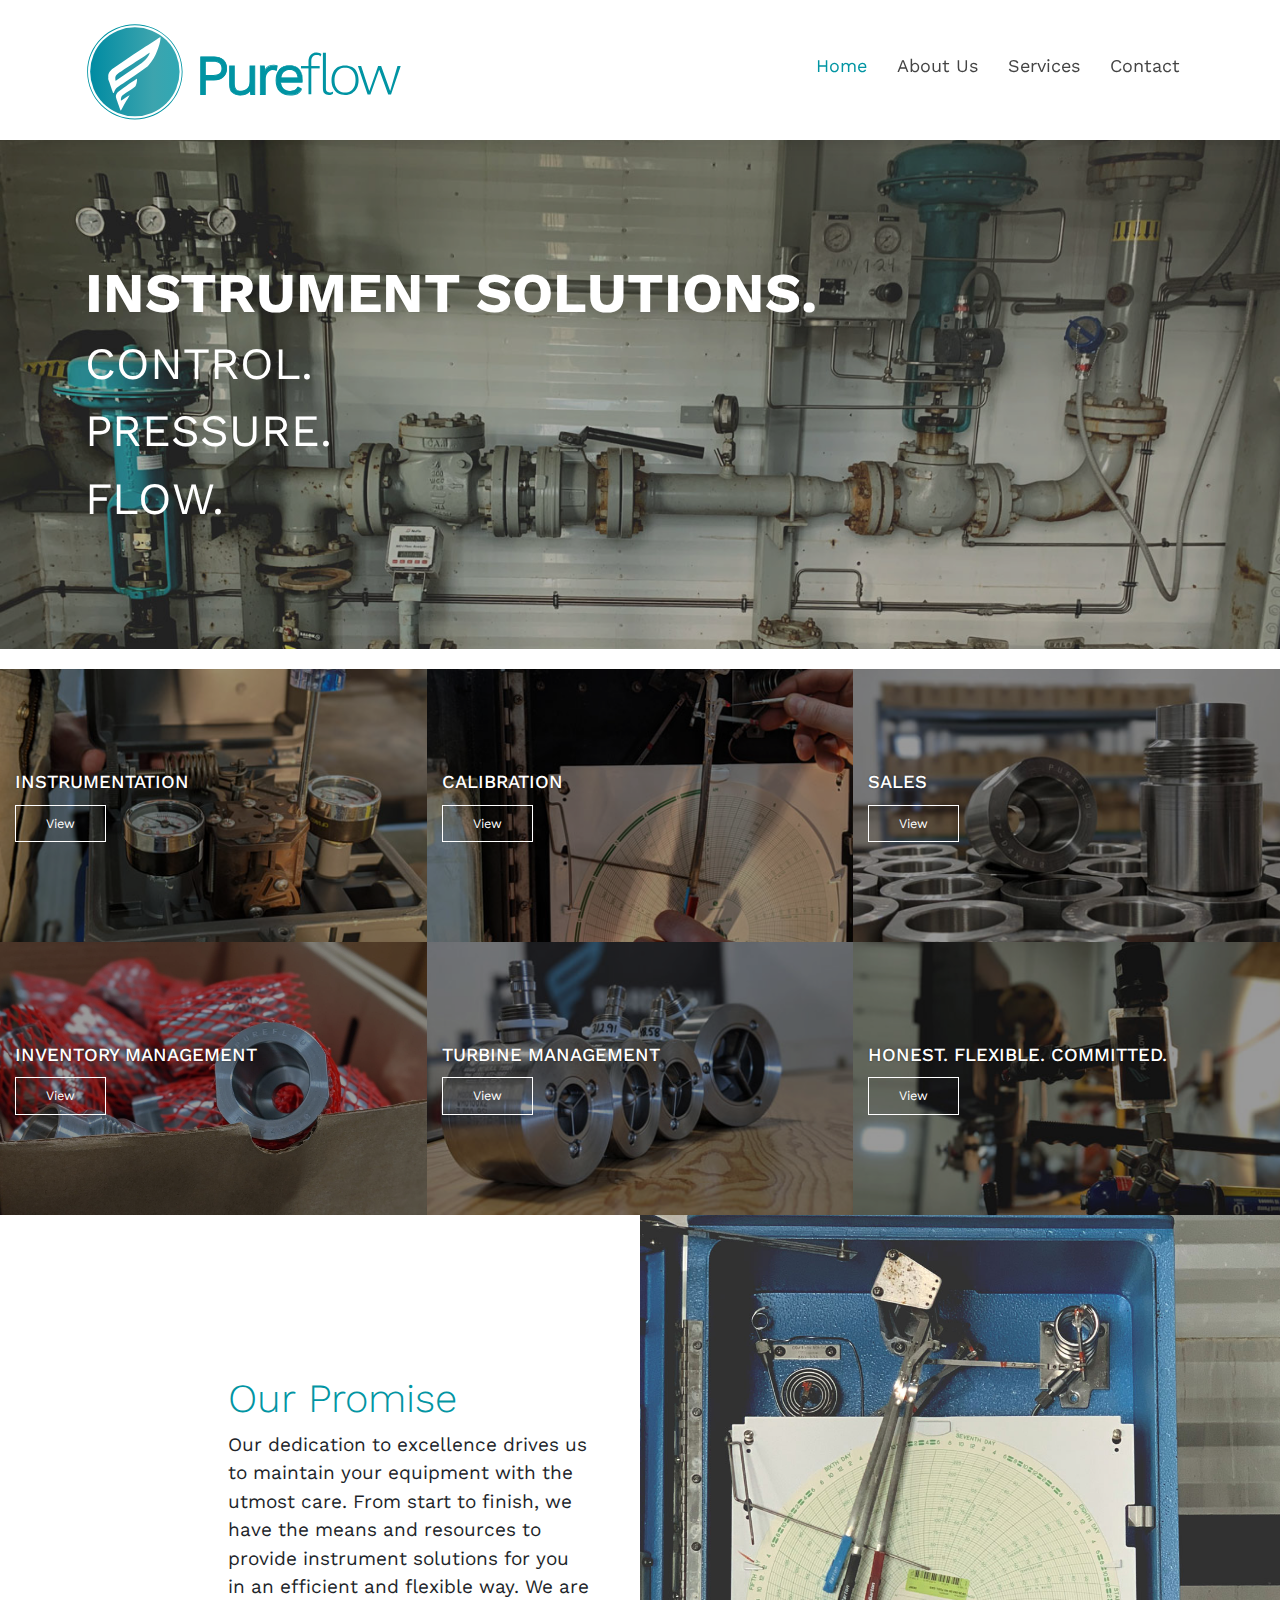
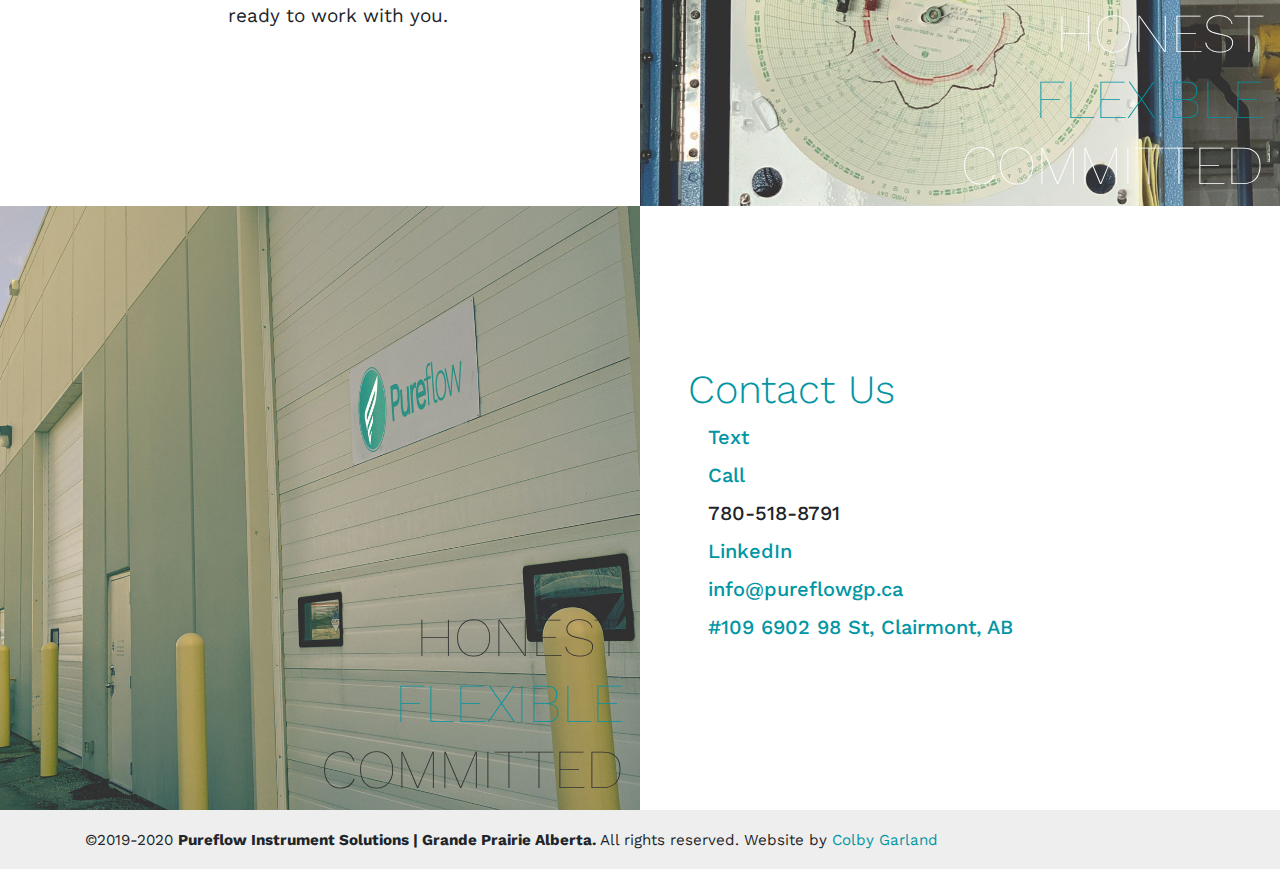
==== index.html @ 4065a21a "Added new keywords" ====
<!doctype html>
<html lang="en">
<head>

    <meta charset="utf-8">
    <meta http-equiv="X-UA-Compatible" content="IE=edge">
    <meta name="viewport" content="width=device-width, initial-scale=1">
    <title>Pureflow - Instrument Solutions | Grande Prairie, AB</title>

    <meta name="keywords" content="Calibration,Instrumentation,Flowmeter,Turbine,Proving,Coriolis,Magmeter,Deadweight,IS33,Gauge,Crystal Engineering,Falcon,Fluke,Tong Gauge,Load Cell,Digital Gauge,Tong Computer,Weigh Scale,Actuator,D4,L2,D2,4150,C1,ET,HPT,Instrument Supply,Instrument Repair,Siteglass,Baker Pump,Texsteam Pump,Chemical Pump,CVS Controls,Fisher,Turbines Inc,Nuflo,Roots Meter,Gas Meter">
    <meta property="og:title" content="Pureflow - Instrument Solutions | Grande Prairie, AB">
    <meta property="og:description" content="Pureflow Instrument Solutions is an instrumentation supply and calibration house in Grande Prairie, Alberta. Our calibration in Grande Prairie is second to none.">
    <meta property="description" content="Pureflow Instrument Solutions is an instrumentation supply and calibration house in Grande Prairie, Alberta. Our calibration in Grande Prairie is second to none.">
    <meta property="og:image" content="https://pureflowgp.ca/img/social-share.png">
    <meta property="og:url" content="https://pureflowgp.ca">
    <meta name="twitter:card" content="summary_large_image">

    <link href="css/main.min.css" rel="stylesheet">
    <link href="https://fonts.googleapis.com/css?family=Work+Sans:300,400,600&display=swap" rel="stylesheet">
    <link rel="stylesheet" href="https://maxcdn.icons8.com/fonts/line-awesome/1.1/css/line-awesome-font-awesome.min.css">

    <link rel="apple-touch-icon" sizes="180x180" href="img/favicon/apple-touch-icon.png">
    <link rel="icon" type="image/png" sizes="32x32" href="img/favicon/favicon-32x32.png">
    <link rel="icon" type="image/png" sizes="16x16" href="img/favicon/favicon-16x16.png">
    <link rel="manifest" href="img/favicon/site.webmanifest">
    <link rel="mask-icon" href="img/favicon/safari-pinned-tab.svg" color="#0295a3">
    <meta name="msapplication-TileColor" content="#0295a3">
    <meta name="theme-color" content="#0295a3">

    <!-- Global site tag (gtag.js) - Google Analytics -->
    <script async src="https://www.googletagmanager.com/gtag/js?id=UA-126505479-1"></script>
    <script>
        window.dataLayer = window.dataLayer || [];
        function gtag(){dataLayer.push(arguments);}
        gtag('js', new Date());

        gtag('config', 'UA-126505479-1');
    </script>

</head>

<body class="home">

<header id="header">
    <div class="container">
        <a href="/" class="nav-img">
            <img src="img/pureflow-logo.svg" alt="Pureflow Instrument Solutions" />
        </a>
        <div id="menuToggle">
            <input type="checkbox" id="MenuToggleCheckbox" />
            <span></span>
            <span></span>
            <span></span>
            <ul id="menu">
                <li><a href="/" class="active">Home</a></li>
                <li><a href="about">About Us</a></li>
                <li><a href="services">Services</a></li>
                <li><a href="contact">Contact</a></li>
            </ul>
        </div>
    </div>
</header>

<main>

    <div>
        <section class="photo-slider">
            <div class="photo-slider__slide dark lighter-opacity" style="background-image:url(img/Pureflow-pumps-1.jpg)">
                <div class="container">
                    <div class="slide__textbox">
                        <h2 class="textbox__title">
                            Instrument Solutions.
                            <br>
                            <small>Control.</small>
                            <br class="d-none d-md-block">
                            <small>Pressure.</small>
                            <br class="d-none d-md-block">
                            <small>Flow.</small>
                        </h2>
                    </div>
                </div>
            </div>

            <div class="photo-slider__slide dark" style="background-image:url(img/Pureflow-trees.jpg)">
                <div class="container">
                    <div class="slide__textbox">
                        <h2 class="textbox__title">
                            Instrument Solutions.
                            <br>
                            <small>Honest.</small>
                            <br class="d-none d-md-block">
                            <small>Flexible.</small>
                            <br class="d-none d-md-block">
                            <small>Committed.</small>
                        </h2>
                    </div>
                </div>
            </div>

        </section>
    </div>

    <section class="services__home row">
        <div class="services__col col-sm-12 col-md-6 col-lg-4">
            <div class="service" style="background-image:url(img/services/instrumentation.jpg)">
                <h3>Instrumentation</h3>
                <button data-toggle="modal" data-target="#instrumentation" class="btn btn-lg btn-ghost-white">View</button>
            </div>
        </div>
        <div class="services__col col-sm-12 col-md-6 col-lg-4">
            <div class="service" style="background-image:url(img/services/calibration.jpg)">
                <h3>Calibration</h3>
                <button data-toggle="modal" data-target="#calibration" class="btn btn-lg btn-ghost-white" >View</button>
            </div>
        </div>
        <div class="services__col col-sm-12 col-md-6 col-lg-4">
            <div class="service" style="background-image:url(img/services/sales.jpg)">
                <h3>Sales</h3>
                <button class="btn btn-lg btn-ghost-white" data-toggle="modal" data-target="#sales">View</button>
            </div>
        </div>
        <div class="services__col col-sm-12 col-md-6 col-lg-4">
            <div class="service" style="background-image:url(img/inventory-management.jpg)">
                <h3>Inventory Management</h3>
                <button class="btn btn-lg btn-ghost-white" data-toggle="modal" data-target="#inventory">View</button>
            </div>
        </div>
        <div class="services__col col-sm-12 col-md-6 col-lg-4">
            <div class="service" style="background-image:url(img/services/turbine-management.jpg)">
                <h3>Turbine Management</h3>
                <button class="btn btn-lg btn-ghost-white" data-toggle="modal" data-target="#turbine">View</button>
            </div>
        </div>
        <div class="services__col col-sm-12 col-md-6 col-lg-4">
            <div class="service" style="background-image:url(img/7970.jpg)">
                <h3>Honest. Flexible. Committed.</h3>
                <button class="btn btn-lg btn-ghost-white" data-toggle="modal" data-target="#committed">View</button>
            </div>
        </div>
    </section>

    <!-- About -->
    <div class="container-fluid">
        <div class="row">
            <div class="col-lg-2"></div>
            <div class="col-sm-12 col-lg-4 content xl pr-lg-5 font-size-sm text-center text-lg-left">
                <h1 class="primary-color font-weight-light">Our Promise</h1>
                <p>Our dedication to excellence drives us to maintain your equipment with the utmost care. From start to finish, we have the means and resources to provide instrument solutions for you in an efficient and flexible way. We are ready to work with you.</p>
            </div>
            <div class="col-sm-12 col-lg-6">
                <div class="d-none d-lg-flex photo-bg align-items-end justify-content-end pr-3 text-right" style="background-image:url(img/04-Edited.jpg)">
                    <h2 class="d-none d-lg-block text-white">
                        Honest
                        <br>
                        <span class="primary-color">Flexible</span>
                        <br>
                        Committed
                    </h2>
                </div>
                <div class="d-lg-none photo-bg d-flex align-items-end justify-content-end pr-3 text-right mt-0 mb-0" style="background-image:url(img/baker-pumps.jpg)">
                </div>
                <div class="d-lg-none content xl col-sm-12 col-lg-4 pl-lg-5 font-size-sm text-center text-lg-left">
                    <h1 class="primary-color font-weight-light">Contact Us</h1>
                    <ul class="no-list-style">
                        <li><a href="sms:780-518-8791"><i class="fa fa-mobile"></i> Text</a></li>
                        <li><a href="tel:780-518-8791"><i class="fa fa-phone"></i> Call</a></li>
                        <li><i class="fa fa-mobile"></i> 780-518-8791</li>
                        <li><i class="fa fa-linkedin"></i> <a href="https://www.linkedin.com/company/pureflow-calibration" target="_blank" rel="noreferrer" >LinkedIn</a></li>
                        <li><i class="fa fa-envelope"></i><a href="mailto:info@pureflowgp.ca"> info@pureflowgp.ca</a></li>
                        <li><i class="fa fa-map-o"></i> <a href="https://goo.gl/maps/73QsgEf8E8S2" target="_blank" rel="noreferrer">#109 6902 98 St, Clairmont, AB</a></li>
                    </ul>
                </div>
            </div>
        </div>
    </div>

    <!-- Contact -->
    <div class="container-fluid">
        <div class="row">
            <div class="col-lg-6">
                <div class="photo-bg d-flex align-items-end justify-content-end pr-3 text-right mb-0 mt-0" style="background-image:url(img/Shop.jpg)">
                    <h2 class="d-none d-lg-block">
                        Honest
                        <br>
                        <span class="primary-color">Flexible</span>
                        <br>
                        Committed
                    </h2>
                </div>
            </div>
            <div class="d-none d-lg-block content xl col-sm-12 col-lg-4 pl-lg-5 font-size-sm">
                <h1 class="primary-color font-weight-light">Contact Us</h1>
                <ul class="no-list-style">
                    <li><a href="sms:780-518-8791"><i class="fa fa-mobile"></i> Text</a></li>
                    <li><a href="tel:780-518-8791"><i class="fa fa-phone"></i> Call</a></li>
                    <li><i class="fa fa-mobile"></i> 780-518-8791</li>
                    <li><i class="fa fa-linkedin"></i> <a href="https://www.linkedin.com/company/pureflow-calibration" target="_blank" rel="noreferrer">LinkedIn</a></li>
                    <li><i class="fa fa-envelope"></i><a href="mailto:info@pureflowgp.ca"> info@pureflowgp.ca</a></li>
                    <li><i class="fa fa-map-o"></i> <a href="https://goo.gl/maps/73QsgEf8E8S2" target="_blank" rel="noreferrer">#109 6902 98 St, Clairmont, AB</a></li>
                </ul>
            </div>
            <div class="col-lg-2"></div>
        </div>
    </div>

    <div class="container d-lg-none content">
        <h2 class="text-uppercase text-right font-weight-light font-size-lg mb-0">
            Honest
            <br>
            <span class="primary-color">Flexible</span>
            <br>
            Committed
        </h2>
    </div>

</main>

<footer>
    <div class="container text-center text-lg-left">
        <p><small>&copy;2019-2020 <strong>Pureflow Instrument Solutions | Grande Prairie Alberta.</strong> All rights reserved. <br class="d-md-none" />Website by <a href="https://colbygarland.ca" target="_blank" rel="noreferrer">Colby Garland</a></small></p>
    </div>
</footer>

<div class="modal fade" id="calibration" tabindex="-1" role="dialog" aria-hidden="true">
    <div class="modal-dialog" role="document">
        <div class="modal-content">
            <div class="modal-header">
                <h5 class="modal-title" id="exampleModalLabel">Calibration</h5>
                <button type="button" class="close" data-dismiss="modal" aria-label="Close">
                    <span aria-hidden="true">&times;</span>
                </button>
            </div>
            <div class="modal-body">
                <div class="modal-photo-bg" style="background-image:url(img/services/calibration.jpg)">
                    <h3>Our calibration methods are <span class="text-primary">perfect</span> for a company looking for accuracy and efficiency.</h3>
                </div>
                <p>Our systematic procedure to proving turbines guarantees accuracy while our process for pressure calibrations leaves no room for human error. We are always striving for excellence.</p>
            </div>
            <div class="modal-footer">
                <button type="button" class="btn btn-link" data-dismiss="modal">Close</button>
            </div>
        </div>
    </div>
</div>
<div class="modal fade" id="instrumentation" tabindex="-1" role="dialog" aria-hidden="true">
    <div class="modal-dialog" role="document">
        <div class="modal-content">
            <div class="modal-header">
                <h5 class="modal-title">Instrumentation</h5>
                <button type="button" class="close" data-dismiss="modal" aria-label="Close">
                    <span aria-hidden="true">&times;</span>
                </button>
            </div>
            <div class="modal-body">
                <div class="modal-photo-bg" style="background-image:url(img/services/instrumentation.jpg)">
                    <h3>Our dedication to <span class="primary-color">excellence</span> drives us to maintain your equipment with the utmost care.</h3>
                </div>
                <p>From start to finish, we have the means and resources to provide instrument solutions for you in an efficient and flexible way. From ensuring that every D4 Packing Ring is greased according to manufacturer specification to verifying that the maintenance tag on your Pressure Pilot has the proper location marked on it, we are ready to work with you.</p>
            </div>
            <div class="modal-footer">
                <button type="button" class="btn btn-link" data-dismiss="modal">Close</button>
            </div>
        </div>
    </div>
</div>
<div class="modal fade" id="inventory" tabindex="-1" role="dialog" aria-hidden="true">
    <div class="modal-dialog" role="document">
        <div class="modal-content">
            <div class="modal-header">
                <h5 class="modal-title">Inventory Management</h5>
                <button type="button" class="close" data-dismiss="modal" aria-label="Close">
                    <span aria-hidden="true">&times;</span>
                </button>
            </div>
            <div class="modal-body">
                <div class="modal-photo-bg" style="background-image:url(img/inventory-management.jpg)">
                    <h3>Pureflow can offer you <span class="primary-color">complete</span> inventory management.</h3>
                </div>
                <p>Let us know what you want to keep at your shop and we will take care of inventory checks and re-stocking for you. Rest easy knowing that your inventory needs are always at hand.</p>
            </div>
            <div class="modal-footer">
                <button type="button" class="btn btn-link" data-dismiss="modal">Close</button>
            </div>
        </div>
    </div>
</div>
<div class="modal fade" id="sales" tabindex="-1" role="dialog" aria-hidden="true">
    <div class="modal-dialog" role="document">
        <div class="modal-content">
            <div class="modal-header">
                <h5 class="modal-title">Sales</h5>
                <button type="button" class="close" data-dismiss="modal" aria-label="Close">
                    <span aria-hidden="true">&times;</span>
                </button>
            </div>
            <div class="modal-body">
                <div class="modal-photo-bg" style="background-image:url(img/services/sales.jpg)">
                    <h3>Pureflow stocks the <span class="primary-color">parts</span> that you need.</h3>
                </div>
                <p>Our inventory list is growing everyday and we have the flexibility to have your product needs on our shelf ready to go. We would love to sit down with you to go over our options. Let us know your needs and let us take care of them</p>
            </div>
            <div class="modal-footer">
                <button type="button" class="btn btn-link" data-dismiss="modal">Close</button>
            </div>
        </div>
    </div>
</div>
<div class="modal fade" id="turbine" tabindex="-1" role="dialog" aria-hidden="true">
    <div class="modal-dialog" role="document">
        <div class="modal-content">
            <div class="modal-header">
                <h5 class="modal-title">Turbine Management</h5>
                <button type="button" class="close" data-dismiss="modal" aria-label="Close">
                    <span aria-hidden="true">&times;</span>
                </button>
            </div>
            <div class="modal-body">
                <div class="modal-photo-bg" style="background-image:url(img/services/turbine-management.jpg)">
                    <h3>Pureflow keeps <span class="primary-color">your</span> schedule at the forefront.</h3>
                </div>
                <p>We offer a large inventory of turbines on the shelf proved and ready to go that we can swap in and out at a moment’s notice. We have the means and resources to handle any order, large or small, and can handle all the scheduling for you. Let us make your life easier.</p>
            </div>
            <div class="modal-footer">
                <button type="button" class="btn btn-link" data-dismiss="modal">Close</button>
            </div>
        </div>
    </div>
</div>
<div class="modal fade" id="committed" tabindex="-1" role="dialog" aria-hidden="true">
    <div class="modal-dialog" role="document">
        <div class="modal-content">
            <div class="modal-header">
                <h5 class="modal-title">We Are Committed To You</h5>
                <button type="button" class="close" data-dismiss="modal" aria-label="Close">
                    <span aria-hidden="true">&times;</span>
                </button>
            </div>
            <div class="modal-body">
                <div class="modal-photo-bg" style="background-image:url(img/7970.jpg)">
                    <h3>We believe the best is yet to come. These have been challenging times for most. We understand. We <span class="primary-color">care.</span></h3>
                </div>
                <p>Our goal is to make your life easier. So you can focus on what's most important to you - Growing your business.</p>
                <p>Your situation is important to us. We promise you flexible, trustworthy solutions specific for your needs. We love solving problems - it's our passion.</p>
                <p>How can we serve you today?</p>
            </div>
            <div class="modal-footer">
                <button type="button" class="btn btn-link" data-dismiss="modal">Close</button>
            </div>
        </div>
    </div>
</div>

<script src="js/vendor.js"></script>
<script src="js/aos.js"></script>
<script src="js/slick.js"></script>
<script src="js/scroll.js"></script>
<script>
    $('.photo-slider').slick({
        fade: true,
        speed: 900,
        cssEase: 'linear',
        infinite:true,
        dots: false,
        autoplay:true,
        pauseOnHover: false,
        adaptiveHeight: true,
        arrows: false
    });
</script>
</body>
</html>
---- css/main.min.css ----
@charset "UTF-8";/*!
 * Bootstrap v4.0.0 (https://getbootstrap.com)
 * Copyright 2011-2018 The Bootstrap Authors
 * Copyright 2011-2018 Twitter, Inc.
 * Licensed under MIT (https://github.com/twbs/bootstrap/blob/master/LICENSE)
 */:root{--blue:#007bff;--indigo:#6610f2;--purple:#6f42c1;--pink:#e83e8c;--red:#dc3545;--orange:#fd7e14;--yellow:#ffc107;--green:#28a745;--teal:#20c997;--cyan:#17a2b8;--white:#fff;--gray:#6c757d;--gray-dark:#343a40;--primary:#007bff;--secondary:#6c757d;--success:#28a745;--info:#17a2b8;--warning:#ffc107;--danger:#dc3545;--light:#f8f9fa;--dark:#343a40;--breakpoint-xs:0;--breakpoint-sm:576px;--breakpoint-md:768px;--breakpoint-lg:992px;--breakpoint-xl:1200px;--font-family-sans-serif:-apple-system,BlinkMacSystemFont,"Segoe UI",Roboto,"Helvetica Neue",Arial,sans-serif,"Apple Color Emoji","Segoe UI Emoji","Segoe UI Symbol";--font-family-monospace:SFMono-Regular,Menlo,Monaco,Consolas,"Liberation Mono","Courier New",monospace}*,*::before,*::after{box-sizing:border-box}html{font-family:sans-serif;line-height:1.15;-webkit-text-size-adjust:100%;-ms-text-size-adjust:100%;-ms-overflow-style:scrollbar;-webkit-tap-highlight-color:rgba(0,0,0,0)}@-ms-viewport{width:device-width}article,aside,dialog,figcaption,figure,footer,header,hgroup,main,nav,section{display:block}body{margin:0;font-family:-apple-system,BlinkMacSystemFont,"Segoe UI",Roboto,"Helvetica Neue",Arial,sans-serif,"Apple Color Emoji","Segoe UI Emoji","Segoe UI Symbol";font-size:1rem;font-weight:400;line-height:1.5;color:#212529;text-align:left;background-color:#fff}[tabindex="-1"]:focus{outline:0 !important}hr{box-sizing:content-box;height:0;overflow:visible}h1,h2,h3,h4,h5,h6{margin-top:0;margin-bottom:.5rem}p{margin-top:0;margin-bottom:1rem}abbr[title],abbr[data-original-title]{text-decoration:underline;text-decoration:underline dotted;cursor:help;border-bottom:0}address{margin-bottom:1rem;font-style:normal;line-height:inherit}ol,ul,dl{margin-top:0;margin-bottom:1rem}ol ol,ul ul,ol ul,ul ol{margin-bottom:0}dt{font-weight:700}dd{margin-bottom:.5rem;margin-left:0}blockquote{margin:0 0 1rem}dfn{font-style:italic}b,strong{font-weight:bolder}small{font-size:80%}sub,sup{position:relative;font-size:75%;line-height:0;vertical-align:baseline}sub{bottom:-0.25em}sup{top:-0.5em}a{color:#007bff;text-decoration:none;background-color:transparent;-webkit-text-decoration-skip:objects}a:hover{color:#0056b3;text-decoration:underline}a:not([href]):not([tabindex]){color:inherit;text-decoration:none}a:not([href]):not([tabindex]):hover,a:not([href]):not([tabindex]):focus{color:inherit;text-decoration:none}a:not([href]):not([tabindex]):focus{outline:0}pre,code,kbd,samp{font-family:monospace,monospace;font-size:1em}pre{margin-top:0;margin-bottom:1rem;overflow:auto;-ms-overflow-style:scrollbar}figure{margin:0 0 1rem}img{vertical-align:middle;border-style:none}svg:not(:root){overflow:hidden}table{border-collapse:collapse}caption{padding-top:.75rem;padding-bottom:.75rem;color:#6c757d;text-align:left;caption-side:bottom}th{text-align:inherit}label{display:inline-block;margin-bottom:.5rem}button{border-radius:0}button:focus{outline:1px dotted;outline:5px auto -webkit-focus-ring-color}input,button,select,optgroup,textarea{margin:0;font-family:inherit;font-size:inherit;line-height:inherit}button,input{overflow:visible}button,select{text-transform:none}button,html [type=button],[type=reset],[type=submit]{-webkit-appearance:button}button::-moz-focus-inner,[type=button]::-moz-focus-inner,[type=reset]::-moz-focus-inner,[type=submit]::-moz-focus-inner{padding:0;border-style:none}input[type=radio],input[type=checkbox]{box-sizing:border-box;padding:0}input[type=date],input[type=time],input[type=datetime-local],input[type=month]{-webkit-appearance:listbox}textarea{overflow:auto;resize:vertical}fieldset{min-width:0;padding:0;margin:0;border:0}legend{display:block;width:100%;max-width:100%;padding:0;margin-bottom:.5rem;font-size:1.5rem;line-height:inherit;color:inherit;white-space:normal}progress{vertical-align:baseline}[type=number]::-webkit-inner-spin-button,[type=number]::-webkit-outer-spin-button{height:auto}[type=search]{outline-offset:-2px;-webkit-appearance:none}[type=search]::-webkit-search-cancel-button,[type=search]::-webkit-search-decoration{-webkit-appearance:none}::-webkit-file-upload-button{font:inherit;-webkit-appearance:button}output{display:inline-block}summary{display:list-item;cursor:pointer}template{display:none}[hidden]{display:none !important}h1,h2,h3,h4,h5,h6,.h1,.h2,.h3,.h4,.h5,.h6{margin-bottom:.5rem;font-family:inherit;font-weight:500;line-height:1.2;color:inherit}h1,.h1{font-size:2.5rem}h2,.h2{font-size:2rem}h3,.h3{font-size:1.75rem}h4,.h4{font-size:1.5rem}h5,.h5{font-size:1.25rem}h6,.h6{font-size:1rem}.lead{font-size:1.25rem;font-weight:300}.display-1{font-size:6rem;font-weight:300;line-height:1.2}.display-2{font-size:5.5rem;font-weight:300;line-height:1.2}.display-3{font-size:4.5rem;font-weight:300;line-height:1.2}.display-4{font-size:3.5rem;font-weight:300;line-height:1.2}hr{margin-top:1rem;margin-bottom:1rem;border:0;border-top:1px solid rgba(0,0,0,0.1)}small,.small{font-size:80%;font-weight:400}mark,.mark{padding:.2em;background-color:#fcf8e3}.list-unstyled{padding-left:0;list-style:none}.list-inline{padding-left:0;list-style:none}.list-inline-item{display:inline-block}.list-inline-item:not(:last-child){margin-right:.5rem}.initialism{font-size:90%;text-transform:uppercase}.blockquote{margin-bottom:1rem;font-size:1.25rem}.blockquote-footer{display:block;font-size:80%;color:#6c757d}.blockquote-footer::before{content:"— "}.container{width:100%;padding-right:15px;padding-left:15px;margin-right:auto;margin-left:auto}@media(min-width:576px){.container{max-width:540px}}@media(min-width:768px){.container{max-width:720px}}@media(min-width:992px){.container{max-width:960px}}@media(min-width:1200px){.container{max-width:1140px}}.container-fluid{width:100%;padding-right:15px;padding-left:15px;margin-right:auto;margin-left:auto}.row{display:flex;flex-wrap:wrap;margin-right:-15px;margin-left:-15px}.no-gutters{margin-right:0;margin-left:0}.no-gutters>.col,.no-gutters>[class*=col-]{padding-right:0;padding-left:0}.col-xl,.col-xl-auto,.col-xl-12,.col-xl-11,.col-xl-10,.col-xl-9,.col-xl-8,.col-xl-7,.col-xl-6,.col-xl-5,.col-xl-4,.col-xl-3,.col-xl-2,.col-xl-1,.col-lg,.col-lg-auto,.col-lg-12,.col-lg-11,.col-lg-10,.col-lg-9,.col-lg-8,.col-lg-7,.col-lg-6,.col-lg-5,.col-lg-4,.col-lg-3,.col-lg-2,.col-lg-1,.col-md,.col-md-auto,.col-md-12,.col-md-11,.col-md-10,.col-md-9,.col-md-8,.col-md-7,.col-md-6,.col-md-5,.col-md-4,.col-md-3,.col-md-2,.col-md-1,.col-sm,.col-sm-auto,.col-sm-12,.col-sm-11,.col-sm-10,.col-sm-9,.col-sm-8,.col-sm-7,.col-sm-6,.col-sm-5,.col-sm-4,.col-sm-3,.col-sm-2,.col-sm-1,.col,.col-auto,.col-12,.col-11,.col-10,.col-9,.col-8,.col-7,.col-6,.col-5,.col-4,.col-3,.col-2,.col-1{position:relative;width:100%;min-height:1px;padding-right:15px;padding-left:15px}.col{flex-basis:0;flex-grow:1;max-width:100%}.col-auto{flex:0 0 auto;width:auto;max-width:none}.col-1{flex:0 0 8.3333333333%;max-width:8.3333333333%}.col-2{flex:0 0 16.6666666667%;max-width:16.6666666667%}.col-3{flex:0 0 25%;max-width:25%}.col-4{flex:0 0 33.3333333333%;max-width:33.3333333333%}.col-5{flex:0 0 41.6666666667%;max-width:41.6666666667%}.col-6{flex:0 0 50%;max-width:50%}.col-7{flex:0 0 58.3333333333%;max-width:58.3333333333%}.col-8{flex:0 0 66.6666666667%;max-width:66.6666666667%}.col-9{flex:0 0 75%;max-width:75%}.col-10{flex:0 0 83.3333333333%;max-width:83.3333333333%}.col-11{flex:0 0 91.6666666667%;max-width:91.6666666667%}.col-12{flex:0 0 100%;max-width:100%}.order-first{order:-1}.order-last{order:13}.order-0{order:0}.order-1{order:1}.order-2{order:2}.order-3{order:3}.order-4{order:4}.order-5{order:5}.order-6{order:6}.order-7{order:7}.order-8{order:8}.order-9{order:9}.order-10{order:10}.order-11{order:11}.order-12{order:12}.offset-1{margin-left:8.3333333333%}.offset-2{margin-left:16.6666666667%}.offset-3{margin-left:25%}.offset-4{margin-left:33.3333333333%}.offset-5{margin-left:41.6666666667%}.offset-6{margin-left:50%}.offset-7{margin-left:58.3333333333%}.offset-8{margin-left:66.6666666667%}.offset-9{margin-left:75%}.offset-10{margin-left:83.3333333333%}.offset-11{margin-left:91.6666666667%}@media(min-width:576px){.col-sm{flex-basis:0;flex-grow:1;max-width:100%}.col-sm-auto{flex:0 0 auto;width:auto;max-width:none}.col-sm-1{flex:0 0 8.3333333333%;max-width:8.3333333333%}.col-sm-2{flex:0 0 16.6666666667%;max-width:16.6666666667%}.col-sm-3{flex:0 0 25%;max-width:25%}.col-sm-4{flex:0 0 33.3333333333%;max-width:33.3333333333%}.col-sm-5{flex:0 0 41.6666666667%;max-width:41.6666666667%}.col-sm-6{flex:0 0 50%;max-width:50%}.col-sm-7{flex:0 0 58.3333333333%;max-width:58.3333333333%}.col-sm-8{flex:0 0 66.6666666667%;max-width:66.6666666667%}.col-sm-9{flex:0 0 75%;max-width:75%}.col-sm-10{flex:0 0 83.3333333333%;max-width:83.3333333333%}.col-sm-11{flex:0 0 91.6666666667%;max-width:91.6666666667%}.col-sm-12{flex:0 0 100%;max-width:100%}.order-sm-first{order:-1}.order-sm-last{order:13}.order-sm-0{order:0}.order-sm-1{order:1}.order-sm-2{order:2}.order-sm-3{order:3}.order-sm-4{order:4}.order-sm-5{order:5}.order-sm-6{order:6}.order-sm-7{order:7}.order-sm-8{order:8}.order-sm-9{order:9}.order-sm-10{order:10}.order-sm-11{order:11}.order-sm-12{order:12}.offset-sm-0{margin-left:0}.offset-sm-1{margin-left:8.3333333333%}.offset-sm-2{margin-left:16.6666666667%}.offset-sm-3{margin-left:25%}.offset-sm-4{margin-left:33.3333333333%}.offset-sm-5{margin-left:41.6666666667%}.offset-sm-6{margin-left:50%}.offset-sm-7{margin-left:58.3333333333%}.offset-sm-8{margin-left:66.6666666667%}.offset-sm-9{margin-left:75%}.offset-sm-10{margin-left:83.3333333333%}.offset-sm-11{margin-left:91.6666666667%}}@media(min-width:768px){.col-md{flex-basis:0;flex-grow:1;max-width:100%}.col-md-auto{flex:0 0 auto;width:auto;max-width:none}.col-md-1{flex:0 0 8.3333333333%;max-width:8.3333333333%}.col-md-2{flex:0 0 16.6666666667%;max-width:16.6666666667%}.col-md-3{flex:0 0 25%;max-width:25%}.col-md-4{flex:0 0 33.3333333333%;max-width:33.3333333333%}.col-md-5{flex:0 0 41.6666666667%;max-width:41.6666666667%}.col-md-6{flex:0 0 50%;max-width:50%}.col-md-7{flex:0 0 58.3333333333%;max-width:58.3333333333%}.col-md-8{flex:0 0 66.6666666667%;max-width:66.6666666667%}.col-md-9{flex:0 0 75%;max-width:75%}.col-md-10{flex:0 0 83.3333333333%;max-width:83.3333333333%}.col-md-11{flex:0 0 91.6666666667%;max-width:91.6666666667%}.col-md-12{flex:0 0 100%;max-width:100%}.order-md-first{order:-1}.order-md-last{order:13}.order-md-0{order:0}.order-md-1{order:1}.order-md-2{order:2}.order-md-3{order:3}.order-md-4{order:4}.order-md-5{order:5}.order-md-6{order:6}.order-md-7{order:7}.order-md-8{order:8}.order-md-9{order:9}.order-md-10{order:10}.order-md-11{order:11}.order-md-12{order:12}.offset-md-0{margin-left:0}.offset-md-1{margin-left:8.3333333333%}.offset-md-2{margin-left:16.6666666667%}.offset-md-3{margin-left:25%}.offset-md-4{margin-left:33.3333333333%}.offset-md-5{margin-left:41.6666666667%}.offset-md-6{margin-left:50%}.offset-md-7{margin-left:58.3333333333%}.offset-md-8{margin-left:66.6666666667%}.offset-md-9{margin-left:75%}.offset-md-10{margin-left:83.3333333333%}.offset-md-11{margin-left:91.6666666667%}}@media(min-width:992px){.col-lg{flex-basis:0;flex-grow:1;max-width:100%}.col-lg-auto{flex:0 0 auto;width:auto;max-width:none}.col-lg-1{flex:0 0 8.3333333333%;max-width:8.3333333333%}.col-lg-2{flex:0 0 16.6666666667%;max-width:16.6666666667%}.col-lg-3{flex:0 0 25%;max-width:25%}.col-lg-4{flex:0 0 33.3333333333%;max-width:33.3333333333%}.col-lg-5{flex:0 0 41.6666666667%;max-width:41.6666666667%}.col-lg-6{flex:0 0 50%;max-width:50%}.col-lg-7{flex:0 0 58.3333333333%;max-width:58.3333333333%}.col-lg-8{flex:0 0 66.6666666667%;max-width:66.6666666667%}.col-lg-9{flex:0 0 75%;max-width:75%}.col-lg-10{flex:0 0 83.3333333333%;max-width:83.3333333333%}.col-lg-11{flex:0 0 91.6666666667%;max-width:91.6666666667%}.col-lg-12{flex:0 0 100%;max-width:100%}.order-lg-first{order:-1}.order-lg-last{order:13}.order-lg-0{order:0}.order-lg-1{order:1}.order-lg-2{order:2}.order-lg-3{order:3}.order-lg-4{order:4}.order-lg-5{order:5}.order-lg-6{order:6}.order-lg-7{order:7}.order-lg-8{order:8}.order-lg-9{order:9}.order-lg-10{order:10}.order-lg-11{order:11}.order-lg-12{order:12}.offset-lg-0{margin-left:0}.offset-lg-1{margin-left:8.3333333333%}.offset-lg-2{margin-left:16.6666666667%}.offset-lg-3{margin-left:25%}.offset-lg-4{margin-left:33.3333333333%}.offset-lg-5{margin-left:41.6666666667%}.offset-lg-6{margin-left:50%}.offset-lg-7{margin-left:58.3333333333%}.offset-lg-8{margin-left:66.6666666667%}.offset-lg-9{margin-left:75%}.offset-lg-10{margin-left:83.3333333333%}.offset-lg-11{margin-left:91.6666666667%}}@media(min-width:1200px){.col-xl{flex-basis:0;flex-grow:1;max-width:100%}.col-xl-auto{flex:0 0 auto;width:auto;max-width:none}.col-xl-1{flex:0 0 8.3333333333%;max-width:8.3333333333%}.col-xl-2{flex:0 0 16.6666666667%;max-width:16.6666666667%}.col-xl-3{flex:0 0 25%;max-width:25%}.col-xl-4{flex:0 0 33.3333333333%;max-width:33.3333333333%}.col-xl-5{flex:0 0 41.6666666667%;max-width:41.6666666667%}.col-xl-6{flex:0 0 50%;max-width:50%}.col-xl-7{flex:0 0 58.3333333333%;max-width:58.3333333333%}.col-xl-8{flex:0 0 66.6666666667%;max-width:66.6666666667%}.col-xl-9{flex:0 0 75%;max-width:75%}.col-xl-10{flex:0 0 83.3333333333%;max-width:83.3333333333%}.col-xl-11{flex:0 0 91.6666666667%;max-width:91.6666666667%}.col-xl-12{flex:0 0 100%;max-width:100%}.order-xl-first{order:-1}.order-xl-last{order:13}.order-xl-0{order:0}.order-xl-1{order:1}.order-xl-2{order:2}.order-xl-3{order:3}.order-xl-4{order:4}.order-xl-5{order:5}.order-xl-6{order:6}.order-xl-7{order:7}.order-xl-8{order:8}.order-xl-9{order:9}.order-xl-10{order:10}.order-xl-11{order:11}.order-xl-12{order:12}.offset-xl-0{margin-left:0}.offset-xl-1{margin-left:8.3333333333%}.offset-xl-2{margin-left:16.6666666667%}.offset-xl-3{margin-left:25%}.offset-xl-4{margin-left:33.3333333333%}.offset-xl-5{margin-left:41.6666666667%}.offset-xl-6{margin-left:50%}.offset-xl-7{margin-left:58.3333333333%}.offset-xl-8{margin-left:66.6666666667%}.offset-xl-9{margin-left:75%}.offset-xl-10{margin-left:83.3333333333%}.offset-xl-11{margin-left:91.6666666667%}}.btn{display:inline-block;font-weight:400;text-align:center;white-space:nowrap;vertical-align:middle;user-select:none;border:1px solid transparent;padding:.375rem .75rem;font-size:1rem;line-height:1.5;border-radius:.25rem;transition:color .15s ease-in-out,background-color .15s ease-in-out,border-color .15s ease-in-out,box-shadow .15s ease-in-out}.btn:hover,.btn:focus{text-decoration:none}.btn:focus,.btn.focus{outline:0;box-shadow:0 0 0 .2rem rgba(0,123,255,0.25)}.btn.disabled,.btn:disabled{opacity:.65}.btn:not(:disabled):not(.disabled){cursor:pointer}.btn:not(:disabled):not(.disabled):active,.btn:not(:disabled):not(.disabled).active{background-image:none}a.btn.disabled,fieldset:disabled a.btn{pointer-events:none}.btn-primary{color:#fff;background-color:#007bff;border-color:#007bff}.btn-primary:hover{color:#fff;background-color:#0069d9;border-color:#0062cc}.btn-primary:focus,.btn-primary.focus{box-shadow:0 0 0 .2rem rgba(0,123,255,0.5)}.btn-primary.disabled,.btn-primary:disabled{color:#fff;background-color:#007bff;border-color:#007bff}.btn-primary:not(:disabled):not(.disabled):active,.btn-primary:not(:disabled):not(.disabled).active,.show>.btn-primary.dropdown-toggle{color:#fff;background-color:#0062cc;border-color:#005cbf}.btn-primary:not(:disabled):not(.disabled):active:focus,.btn-primary:not(:disabled):not(.disabled).active:focus,.show>.btn-primary.dropdown-toggle:focus{box-shadow:0 0 0 .2rem rgba(0,123,255,0.5)}.btn-secondary{color:#fff;background-color:#6c757d;border-color:#6c757d}.btn-secondary:hover{color:#fff;background-color:#5a6268;border-color:#545b62}.btn-secondary:focus,.btn-secondary.focus{box-shadow:0 0 0 .2rem rgba(108,117,125,0.5)}.btn-secondary.disabled,.btn-secondary:disabled{color:#fff;background-color:#6c757d;border-color:#6c757d}.btn-secondary:not(:disabled):not(.disabled):active,.btn-secondary:not(:disabled):not(.disabled).active,.show>.btn-secondary.dropdown-toggle{color:#fff;background-color:#545b62;border-color:#4e555b}.btn-secondary:not(:disabled):not(.disabled):active:focus,.btn-secondary:not(:disabled):not(.disabled).active:focus,.show>.btn-secondary.dropdown-toggle:focus{box-shadow:0 0 0 .2rem rgba(108,117,125,0.5)}.btn-success{color:#fff;background-color:#28a745;border-color:#28a745}.btn-success:hover{color:#fff;background-color:#218838;border-color:#1e7e34}.btn-success:focus,.btn-success.focus{box-shadow:0 0 0 .2rem rgba(40,167,69,0.5)}.btn-success.disabled,.btn-success:disabled{color:#fff;background-color:#28a745;border-color:#28a745}.btn-success:not(:disabled):not(.disabled):active,.btn-success:not(:disabled):not(.disabled).active,.show>.btn-success.dropdown-toggle{color:#fff;background-color:#1e7e34;border-color:#1c7430}.btn-success:not(:disabled):not(.disabled):active:focus,.btn-success:not(:disabled):not(.disabled).active:focus,.show>.btn-success.dropdown-toggle:focus{box-shadow:0 0 0 .2rem rgba(40,167,69,0.5)}.btn-info{color:#fff;background-color:#17a2b8;border-color:#17a2b8}.btn-info:hover{color:#fff;background-color:#138496;border-color:#117a8b}.btn-info:focus,.btn-info.focus{box-shadow:0 0 0 .2rem rgba(23,162,184,0.5)}.btn-info.disabled,.btn-info:disabled{color:#fff;background-color:#17a2b8;border-color:#17a2b8}.btn-info:not(:disabled):not(.disabled):active,.btn-info:not(:disabled):not(.disabled).active,.show>.btn-info.dropdown-toggle{color:#fff;background-color:#117a8b;border-color:#10707f}.btn-info:not(:disabled):not(.disabled):active:focus,.btn-info:not(:disabled):not(.disabled).active:focus,.show>.btn-info.dropdown-toggle:focus{box-shadow:0 0 0 .2rem rgba(23,162,184,0.5)}.btn-warning{color:#212529;background-color:#ffc107;border-color:#ffc107}.btn-warning:hover{color:#212529;background-color:#e0a800;border-color:#d39e00}.btn-warning:focus,.btn-warning.focus{box-shadow:0 0 0 .2rem rgba(255,193,7,0.5)}.btn-warning.disabled,.btn-warning:disabled{color:#212529;background-color:#ffc107;border-color:#ffc107}.btn-warning:not(:disabled):not(.disabled):active,.btn-warning:not(:disabled):not(.disabled).active,.show>.btn-warning.dropdown-toggle{color:#212529;background-color:#d39e00;border-color:#c69500}.btn-warning:not(:disabled):not(.disabled):active:focus,.btn-warning:not(:disabled):not(.disabled).active:focus,.show>.btn-warning.dropdown-toggle:focus{box-shadow:0 0 0 .2rem rgba(255,193,7,0.5)}.btn-danger{color:#fff;background-color:#dc3545;border-color:#dc3545}.btn-danger:hover{color:#fff;background-color:#c82333;border-color:#bd2130}.btn-danger:focus,.btn-danger.focus{box-shadow:0 0 0 .2rem rgba(220,53,69,0.5)}.btn-danger.disabled,.btn-danger:disabled{color:#fff;background-color:#dc3545;border-color:#dc3545}.btn-danger:not(:disabled):not(.disabled):active,.btn-danger:not(:disabled):not(.disabled).active,.show>.btn-danger.dropdown-toggle{color:#fff;background-color:#bd2130;border-color:#b21f2d}.btn-danger:not(:disabled):not(.disabled):active:focus,.btn-danger:not(:disabled):not(.disabled).active:focus,.show>.btn-danger.dropdown-toggle:focus{box-shadow:0 0 0 .2rem rgba(220,53,69,0.5)}.btn-light{color:#212529;background-color:#f8f9fa;border-color:#f8f9fa}.btn-light:hover{color:#212529;background-color:#e2e6ea;border-color:#dae0e5}.btn-light:focus,.btn-light.focus{box-shadow:0 0 0 .2rem rgba(248,249,250,0.5)}.btn-light.disabled,.btn-light:disabled{color:#212529;background-color:#f8f9fa;border-color:#f8f9fa}.btn-light:not(:disabled):not(.disabled):active,.btn-light:not(:disabled):not(.disabled).active,.show>.btn-light.dropdown-toggle{color:#212529;background-color:#dae0e5;border-color:#d3d9df}.btn-light:not(:disabled):not(.disabled):active:focus,.btn-light:not(:disabled):not(.disabled).active:focus,.show>.btn-light.dropdown-toggle:focus{box-shadow:0 0 0 .2rem rgba(248,249,250,0.5)}.btn-dark{color:#fff;background-color:#343a40;border-color:#343a40}.btn-dark:hover{color:#fff;background-color:#23272b;border-color:#1d2124}.btn-dark:focus,.btn-dark.focus{box-shadow:0 0 0 .2rem rgba(52,58,64,0.5)}.btn-dark.disabled,.btn-dark:disabled{color:#fff;background-color:#343a40;border-color:#343a40}.btn-dark:not(:disabled):not(.disabled):active,.btn-dark:not(:disabled):not(.disabled).active,.show>.btn-dark.dropdown-toggle{color:#fff;background-color:#1d2124;border-color:#171a1d}.btn-dark:not(:disabled):not(.disabled):active:focus,.btn-dark:not(:disabled):not(.disabled).active:focus,.show>.btn-dark.dropdown-toggle:focus{box-shadow:0 0 0 .2rem rgba(52,58,64,0.5)}.btn-outline-primary{color:#007bff;background-color:transparent;background-image:none;border-color:#007bff}.btn-outline-primary:hover{color:#fff;background-color:#007bff;border-color:#007bff}.btn-outline-primary:focus,.btn-outline-primary.focus{box-shadow:0 0 0 .2rem rgba(0,123,255,0.5)}.btn-outline-primary.disabled,.btn-outline-primary:disabled{color:#007bff;background-color:transparent}.btn-outline-primary:not(:disabled):not(.disabled):active,.btn-outline-primary:not(:disabled):not(.disabled).active,.show>.btn-outline-primary.dropdown-toggle{color:#fff;background-color:#007bff;border-color:#007bff}.btn-outline-primary:not(:disabled):not(.disabled):active:focus,.btn-outline-primary:not(:disabled):not(.disabled).active:focus,.show>.btn-outline-primary.dropdown-toggle:focus{box-shadow:0 0 0 .2rem rgba(0,123,255,0.5)}.btn-outline-secondary{color:#6c757d;background-color:transparent;background-image:none;border-color:#6c757d}.btn-outline-secondary:hover{color:#fff;background-color:#6c757d;border-color:#6c757d}.btn-outline-secondary:focus,.btn-outline-secondary.focus{box-shadow:0 0 0 .2rem rgba(108,117,125,0.5)}.btn-outline-secondary.disabled,.btn-outline-secondary:disabled{color:#6c757d;background-color:transparent}.btn-outline-secondary:not(:disabled):not(.disabled):active,.btn-outline-secondary:not(:disabled):not(.disabled).active,.show>.btn-outline-secondary.dropdown-toggle{color:#fff;background-color:#6c757d;border-color:#6c757d}.btn-outline-secondary:not(:disabled):not(.disabled):active:focus,.btn-outline-secondary:not(:disabled):not(.disabled).active:focus,.show>.btn-outline-secondary.dropdown-toggle:focus{box-shadow:0 0 0 .2rem rgba(108,117,125,0.5)}.btn-outline-success{color:#28a745;background-color:transparent;background-image:none;border-color:#28a745}.btn-outline-success:hover{color:#fff;background-color:#28a745;border-color:#28a745}.btn-outline-success:focus,.btn-outline-success.focus{box-shadow:0 0 0 .2rem rgba(40,167,69,0.5)}.btn-outline-success.disabled,.btn-outline-success:disabled{color:#28a745;background-color:transparent}.btn-outline-success:not(:disabled):not(.disabled):active,.btn-outline-success:not(:disabled):not(.disabled).active,.show>.btn-outline-success.dropdown-toggle{color:#fff;background-color:#28a745;border-color:#28a745}.btn-outline-success:not(:disabled):not(.disabled):active:focus,.btn-outline-success:not(:disabled):not(.disabled).active:focus,.show>.btn-outline-success.dropdown-toggle:focus{box-shadow:0 0 0 .2rem rgba(40,167,69,0.5)}.btn-outline-info{color:#17a2b8;background-color:transparent;background-image:none;border-color:#17a2b8}.btn-outline-info:hover{color:#fff;background-color:#17a2b8;border-color:#17a2b8}.btn-outline-info:focus,.btn-outline-info.focus{box-shadow:0 0 0 .2rem rgba(23,162,184,0.5)}.btn-outline-info.disabled,.btn-outline-info:disabled{color:#17a2b8;background-color:transparent}.btn-outline-info:not(:disabled):not(.disabled):active,.btn-outline-info:not(:disabled):not(.disabled).active,.show>.btn-outline-info.dropdown-toggle{color:#fff;background-color:#17a2b8;border-color:#17a2b8}.btn-outline-info:not(:disabled):not(.disabled):active:focus,.btn-outline-info:not(:disabled):not(.disabled).active:focus,.show>.btn-outline-info.dropdown-toggle:focus{box-shadow:0 0 0 .2rem rgba(23,162,184,0.5)}.btn-outline-warning{color:#ffc107;background-color:transparent;background-image:none;border-color:#ffc107}.btn-outline-warning:hover{color:#212529;background-color:#ffc107;border-color:#ffc107}.btn-outline-warning:focus,.btn-outline-warning.focus{box-shadow:0 0 0 .2rem rgba(255,193,7,0.5)}.btn-outline-warning.disabled,.btn-outline-warning:disabled{color:#ffc107;background-color:transparent}.btn-outline-warning:not(:disabled):not(.disabled):active,.btn-outline-warning:not(:disabled):not(.disabled).active,.show>.btn-outline-warning.dropdown-toggle{color:#212529;background-color:#ffc107;border-color:#ffc107}.btn-outline-warning:not(:disabled):not(.disabled):active:focus,.btn-outline-warning:not(:disabled):not(.disabled).active:focus,.show>.btn-outline-warning.dropdown-toggle:focus{box-shadow:0 0 0 .2rem rgba(255,193,7,0.5)}.btn-outline-danger{color:#dc3545;background-color:transparent;background-image:none;border-color:#dc3545}.btn-outline-danger:hover{color:#fff;background-color:#dc3545;border-color:#dc3545}.btn-outline-danger:focus,.btn-outline-danger.focus{box-shadow:0 0 0 .2rem rgba(220,53,69,0.5)}.btn-outline-danger.disabled,.btn-outline-danger:disabled{color:#dc3545;background-color:transparent}.btn-outline-danger:not(:disabled):not(.disabled):active,.btn-outline-danger:not(:disabled):not(.disabled).active,.show>.btn-outline-danger.dropdown-toggle{color:#fff;background-color:#dc3545;border-color:#dc3545}.btn-outline-danger:not(:disabled):not(.disabled):active:focus,.btn-outline-danger:not(:disabled):not(.disabled).active:focus,.show>.btn-outline-danger.dropdown-toggle:focus{box-shadow:0 0 0 .2rem rgba(220,53,69,0.5)}.btn-outline-light{color:#f8f9fa;background-color:transparent;background-image:none;border-color:#f8f9fa}.btn-outline-light:hover{color:#212529;background-color:#f8f9fa;border-color:#f8f9fa}.btn-outline-light:focus,.btn-outline-light.focus{box-shadow:0 0 0 .2rem rgba(248,249,250,0.5)}.btn-outline-light.disabled,.btn-outline-light:disabled{color:#f8f9fa;background-color:transparent}.btn-outline-light:not(:disabled):not(.disabled):active,.btn-outline-light:not(:disabled):not(.disabled).active,.show>.btn-outline-light.dropdown-toggle{color:#212529;background-color:#f8f9fa;border-color:#f8f9fa}.btn-outline-light:not(:disabled):not(.disabled):active:focus,.btn-outline-light:not(:disabled):not(.disabled).active:focus,.show>.btn-outline-light.dropdown-toggle:focus{box-shadow:0 0 0 .2rem rgba(248,249,250,0.5)}.btn-outline-dark{color:#343a40;background-color:transparent;background-image:none;border-color:#343a40}.btn-outline-dark:hover{color:#fff;background-color:#343a40;border-color:#343a40}.btn-outline-dark:focus,.btn-outline-dark.focus{box-shadow:0 0 0 .2rem rgba(52,58,64,0.5)}.btn-outline-dark.disabled,.btn-outline-dark:disabled{color:#343a40;background-color:transparent}.btn-outline-dark:not(:disabled):not(.disabled):active,.btn-outline-dark:not(:disabled):not(.disabled).active,.show>.btn-outline-dark.dropdown-toggle{color:#fff;background-color:#343a40;border-color:#343a40}.btn-outline-dark:not(:disabled):not(.disabled):active:focus,.btn-outline-dark:not(:disabled):not(.disabled).active:focus,.show>.btn-outline-dark.dropdown-toggle:focus{box-shadow:0 0 0 .2rem rgba(52,58,64,0.5)}.btn-link{font-weight:400;color:#007bff;background-color:transparent}.btn-link:hover{color:#0056b3;text-decoration:underline;background-color:transparent;border-color:transparent}.btn-link:focus,.btn-link.focus{text-decoration:underline;border-color:transparent;box-shadow:none}.btn-link:disabled,.btn-link.disabled{color:#6c757d}.btn-lg,.btn-group-lg>.btn{padding:.5rem 1rem;font-size:1.25rem;line-height:1.5;border-radius:.3rem}.btn-sm,.btn-group-sm>.btn{padding:.25rem .5rem;font-size:.875rem;line-height:1.5;border-radius:.2rem}.btn-block{display:block;width:100%}.btn-block+.btn-block{margin-top:.5rem}input[type=submit].btn-block,input[type=reset].btn-block,input[type=button].btn-block{width:100%}.fade{opacity:0;transition:opacity .15s linear}.fade.show{opacity:1}.collapse{display:none}.collapse.show{display:block}tr.collapse.show{display:table-row}tbody.collapse.show{display:table-row-group}.collapsing{position:relative;height:0;overflow:hidden;transition:height .35s ease}.btn-group,.btn-group-vertical{position:relative;display:inline-flex;vertical-align:middle}.btn-group>.btn,.btn-group-vertical>.btn{position:relative;flex:0 1 auto}.btn-group>.btn:hover,.btn-group-vertical>.btn:hover{z-index:1}.btn-group>.btn:focus,.btn-group>.btn:active,.btn-group>.btn.active,.btn-group-vertical>.btn:focus,.btn-group-vertical>.btn:active,.btn-group-vertical>.btn.active{z-index:1}.btn-group .btn+.btn,.btn-group .btn+.btn-group,.btn-group .btn-group+.btn,.btn-group .btn-group+.btn-group,.btn-group-vertical .btn+.btn,.btn-group-vertical .btn+.btn-group,.btn-group-vertical .btn-group+.btn,.btn-group-vertical .btn-group+.btn-group{margin-left:-1px}.btn-toolbar{display:flex;flex-wrap:wrap;justify-content:flex-start}.btn-toolbar .input-group{width:auto}.btn-group>.btn:first-child{margin-left:0}.btn-group>.btn:not(:last-child):not(.dropdown-toggle),.btn-group>.btn-group:not(:last-child)>.btn{border-top-right-radius:0;border-bottom-right-radius:0}.btn-group>.btn:not(:first-child),.btn-group>.btn-group:not(:first-child)>.btn{border-top-left-radius:0;border-bottom-left-radius:0}.dropdown-toggle-split{padding-right:.5625rem;padding-left:.5625rem}.dropdown-toggle-split::after{margin-left:0}.btn-sm+.dropdown-toggle-split,.btn-group-sm>.btn+.dropdown-toggle-split{padding-right:.375rem;padding-left:.375rem}.btn-lg+.dropdown-toggle-split,.btn-group-lg>.btn+.dropdown-toggle-split{padding-right:.75rem;padding-left:.75rem}.btn-group-vertical{flex-direction:column;align-items:flex-start;justify-content:center}.btn-group-vertical .btn,.btn-group-vertical .btn-group{width:100%}.btn-group-vertical>.btn+.btn,.btn-group-vertical>.btn+.btn-group,.btn-group-vertical>.btn-group+.btn,.btn-group-vertical>.btn-group+.btn-group{margin-top:-1px;margin-left:0}.btn-group-vertical>.btn:not(:last-child):not(.dropdown-toggle),.btn-group-vertical>.btn-group:not(:last-child)>.btn{border-bottom-right-radius:0;border-bottom-left-radius:0}.btn-group-vertical>.btn:not(:first-child),.btn-group-vertical>.btn-group:not(:first-child)>.btn{border-top-left-radius:0;border-top-right-radius:0}.btn-group-toggle>.btn,.btn-group-toggle>.btn-group>.btn{margin-bottom:0}.btn-group-toggle>.btn input[type=radio],.btn-group-toggle>.btn input[type=checkbox],.btn-group-toggle>.btn-group>.btn input[type=radio],.btn-group-toggle>.btn-group>.btn input[type=checkbox]{position:absolute;clip:rect(0,0,0,0);pointer-events:none}.close{float:right;font-size:1.5rem;font-weight:700;line-height:1;color:#000;text-shadow:0 1px 0 #fff;opacity:.5}.close:hover,.close:focus{color:#000;text-decoration:none;opacity:.75}.close:not(:disabled):not(.disabled){cursor:pointer}button.close{padding:0;background-color:transparent;border:0;-webkit-appearance:none}.modal-open{overflow:hidden}.modal{position:fixed;top:0;right:0;bottom:0;left:0;z-index:1050;display:none;overflow:hidden;outline:0}.modal-open .modal{overflow-x:hidden;overflow-y:auto}.modal-dialog{position:relative;width:auto;margin:.5rem;pointer-events:none}.modal.fade .modal-dialog{transition:transform .3s ease-out;transform:translate(0,-25%)}.modal.show .modal-dialog{transform:translate(0,0)}.modal-dialog-centered{display:flex;align-items:center;min-height:calc(100% -(0.5rem * 2))}.modal-content{position:relative;display:flex;flex-direction:column;width:100%;pointer-events:auto;background-color:#fff;background-clip:padding-box;border:1px solid rgba(0,0,0,0.2);border-radius:.3rem;outline:0}.modal-backdrop{position:fixed;top:0;right:0;bottom:0;left:0;z-index:1040;background-color:#000}.modal-backdrop.fade{opacity:0}.modal-backdrop.show{opacity:.5}.modal-header{display:flex;align-items:flex-start;justify-content:space-between;padding:1rem;border-bottom:1px solid #e9ecef;border-top-left-radius:.3rem;border-top-right-radius:.3rem}.modal-header .close{padding:1rem;margin:-1rem -1rem -1rem auto}.modal-title{margin-bottom:0;line-height:1.5}.modal-body{position:relative;flex:1 1 auto;padding:1rem}.modal-footer{display:flex;align-items:center;justify-content:flex-end;padding:1rem;border-top:1px solid #e9ecef}.modal-footer>:not(:first-child){margin-left:.25rem}.modal-footer>:not(:last-child){margin-right:.25rem}.modal-scrollbar-measure{position:absolute;top:-9999px;width:50px;height:50px;overflow:scroll}@media(min-width:576px){.modal-dialog{max-width:500px;margin:1.75rem auto}.modal-dialog-centered{min-height:calc(100% -(1.75rem * 2))}.modal-sm{max-width:300px}}@media(min-width:992px){.modal-lg{max-width:800px}}.popover{position:absolute;top:0;left:0;z-index:1060;display:block;max-width:276px;font-family:-apple-system,BlinkMacSystemFont,"Segoe UI",Roboto,"Helvetica Neue",Arial,sans-serif,"Apple Color Emoji","Segoe UI Emoji","Segoe UI Symbol";font-style:normal;font-weight:400;line-height:1.5;text-align:left;text-align:start;text-decoration:none;text-shadow:none;text-transform:none;letter-spacing:normal;word-break:normal;word-spacing:normal;white-space:normal;line-break:auto;font-size:.875rem;word-wrap:break-word;background-color:#fff;background-clip:padding-box;border:1px solid rgba(0,0,0,0.2);border-radius:.3rem}.popover .arrow{position:absolute;display:block;width:1rem;height:.5rem;margin:0 .3rem}.popover .arrow::before,.popover .arrow::after{position:absolute;display:block;content:"";border-color:transparent;border-style:solid}.bs-popover-top,.bs-popover-auto[x-placement^=top]{margin-bottom:.5rem}.bs-popover-top .arrow,.bs-popover-auto[x-placement^=top] .arrow{bottom:calc((0.5rem+1px) * -1)}.bs-popover-top .arrow::before,.bs-popover-auto[x-placement^=top] .arrow::before,.bs-popover-top .arrow::after,.bs-popover-auto[x-placement^=top] .arrow::after{border-width:.5rem .5rem 0}.bs-popover-top .arrow::before,.bs-popover-auto[x-placement^=top] .arrow::before{bottom:0;border-top-color:rgba(0,0,0,0.25)}.bs-popover-top .arrow::after,.bs-popover-auto[x-placement^=top] .arrow::after{bottom:1px;border-top-color:#fff}.bs-popover-right,.bs-popover-auto[x-placement^=right]{margin-left:.5rem}.bs-popover-right .arrow,.bs-popover-auto[x-placement^=right] .arrow{left:calc((0.5rem+1px) * -1);width:.5rem;height:1rem;margin:.3rem 0}.bs-popover-right .arrow::before,.bs-popover-auto[x-placement^=right] .arrow::before,.bs-popover-right .arrow::after,.bs-popover-auto[x-placement^=right] .arrow::after{border-width:.5rem .5rem .5rem 0}.bs-popover-right .arrow::before,.bs-popover-auto[x-placement^=right] .arrow::before{left:0;border-right-color:rgba(0,0,0,0.25)}.bs-popover-right .arrow::after,.bs-popover-auto[x-placement^=right] .arrow::after{left:1px;border-right-color:#fff}.bs-popover-bottom,.bs-popover-auto[x-placement^=bottom]{margin-top:.5rem}.bs-popover-bottom .arrow,.bs-popover-auto[x-placement^=bottom] .arrow{top:calc((0.5rem+1px) * -1)}.bs-popover-bottom .arrow::before,.bs-popover-auto[x-placement^=bottom] .arrow::before,.bs-popover-bottom .arrow::after,.bs-popover-auto[x-placement^=bottom] .arrow::after{border-width:0 .5rem .5rem .5rem}.bs-popover-bottom .arrow::before,.bs-popover-auto[x-placement^=bottom] .arrow::before{top:0;border-bottom-color:rgba(0,0,0,0.25)}.bs-popover-bottom .arrow::after,.bs-popover-auto[x-placement^=bottom] .arrow::after{top:1px;border-bottom-color:#fff}.bs-popover-bottom .popover-header::before,.bs-popover-auto[x-placement^=bottom] .popover-header::before{position:absolute;top:0;left:50%;display:block;width:1rem;margin-left:-0.5rem;content:"";border-bottom:1px solid #f7f7f7}.bs-popover-left,.bs-popover-auto[x-placement^=left]{margin-right:.5rem}.bs-popover-left .arrow,.bs-popover-auto[x-placement^=left] .arrow{right:calc((0.5rem+1px) * -1);width:.5rem;height:1rem;margin:.3rem 0}.bs-popover-left .arrow::before,.bs-popover-auto[x-placement^=left] .arrow::before,.bs-popover-left .arrow::after,.bs-popover-auto[x-placement^=left] .arrow::after{border-width:.5rem 0 .5rem .5rem}.bs-popover-left .arrow::before,.bs-popover-auto[x-placement^=left] .arrow::before{right:0;border-left-color:rgba(0,0,0,0.25)}.bs-popover-left .arrow::after,.bs-popover-auto[x-placement^=left] .arrow::after{right:1px;border-left-color:#fff}.popover-header{padding:.5rem .75rem;margin-bottom:0;font-size:1rem;color:inherit;background-color:#f7f7f7;border-bottom:1px solid #ebebeb;border-top-left-radius:calc(0.3rem - 1px);border-top-right-radius:calc(0.3rem - 1px)}.popover-header:empty{display:none}.popover-body{padding:.5rem .75rem;color:#212529}.align-baseline{vertical-align:baseline !important}.align-top{vertical-align:top !important}.align-middle{vertical-align:middle !important}.align-bottom{vertical-align:bottom !important}.align-text-bottom{vertical-align:text-bottom !important}.align-text-top{vertical-align:text-top !important}.bg-primary{background-color:#007bff !important}a.bg-primary:hover,a.bg-primary:focus,button.bg-primary:hover,button.bg-primary:focus{background-color:#0062cc !important}.bg-secondary{background-color:#6c757d !important}a.bg-secondary:hover,a.bg-secondary:focus,button.bg-secondary:hover,button.bg-secondary:focus{background-color:#545b62 !important}.bg-success{background-color:#28a745 !important}a.bg-success:hover,a.bg-success:focus,button.bg-success:hover,button.bg-success:focus{background-color:#1e7e34 !important}.bg-info{background-color:#17a2b8 !important}a.bg-info:hover,a.bg-info:focus,button.bg-info:hover,button.bg-info:focus{background-color:#117a8b !important}.bg-warning{background-color:#ffc107 !important}a.bg-warning:hover,a.bg-warning:focus,button.bg-warning:hover,button.bg-warning:focus{background-color:#d39e00 !important}.bg-danger{background-color:#dc3545 !important}a.bg-danger:hover,a.bg-danger:focus,button.bg-danger:hover,button.bg-danger:focus{background-color:#bd2130 !important}.bg-light{background-color:#f8f9fa !important}a.bg-light:hover,a.bg-light:focus,button.bg-light:hover,button.bg-light:focus{background-color:#dae0e5 !important}.bg-dark{background-color:#343a40 !important}a.bg-dark:hover,a.bg-dark:focus,button.bg-dark:hover,button.bg-dark:focus{background-color:#1d2124 !important}.bg-white{background-color:#fff !important}.bg-transparent{background-color:transparent !important}.border{border:1px solid #dee2e6 !important}.border-top{border-top:1px solid #dee2e6 !important}.border-right{border-right:1px solid #dee2e6 !important}.border-bottom{border-bottom:1px solid #dee2e6 !important}.border-left{border-left:1px solid #dee2e6 !important}.border-0{border:0 !important}.border-top-0{border-top:0 !important}.border-right-0{border-right:0 !important}.border-bottom-0{border-bottom:0 !important}.border-left-0{border-left:0 !important}.border-primary{border-color:#007bff !important}.border-secondary{border-color:#6c757d !important}.border-success{border-color:#28a745 !important}.border-info{border-color:#17a2b8 !important}.border-warning{border-color:#ffc107 !important}.border-danger{border-color:#dc3545 !important}.border-light{border-color:#f8f9fa !important}.border-dark{border-color:#343a40 !important}.border-white{border-color:#fff !important}.rounded{border-radius:.25rem !important}.rounded-top{border-top-left-radius:.25rem !important;border-top-right-radius:.25rem !important}.rounded-right{border-top-right-radius:.25rem !important;border-bottom-right-radius:.25rem !important}.rounded-bottom{border-bottom-right-radius:.25rem !important;border-bottom-left-radius:.25rem !important}.rounded-left{border-top-left-radius:.25rem !important;border-bottom-left-radius:.25rem !important}.rounded-circle{border-radius:50% !important}.rounded-0{border-radius:0 !important}.clearfix::after{display:block;clear:both;content:""}.d-none{display:none !important}.d-inline{display:inline !important}.d-inline-block{display:inline-block !important}.d-block{display:block !important}.d-table{display:table !important}.d-table-row{display:table-row !important}.d-table-cell{display:table-cell !important}.d-flex{display:flex !important}.d-inline-flex{display:inline-flex !important}@media(min-width:576px){.d-sm-none{display:none !important}.d-sm-inline{display:inline !important}.d-sm-inline-block{display:inline-block !important}.d-sm-block{display:block !important}.d-sm-table{display:table !important}.d-sm-table-row{display:table-row !important}.d-sm-table-cell{display:table-cell !important}.d-sm-flex{display:flex !important}.d-sm-inline-flex{display:inline-flex !important}}@media(min-width:768px){.d-md-none{display:none !important}.d-md-inline{display:inline !important}.d-md-inline-block{display:inline-block !important}.d-md-block{display:block !important}.d-md-table{display:table !important}.d-md-table-row{display:table-row !important}.d-md-table-cell{display:table-cell !important}.d-md-flex{display:flex !important}.d-md-inline-flex{display:inline-flex !important}}@media(min-width:992px){.d-lg-none{display:none !important}.d-lg-inline{display:inline !important}.d-lg-inline-block{display:inline-block !important}.d-lg-block{display:block !important}.d-lg-table{display:table !important}.d-lg-table-row{display:table-row !important}.d-lg-table-cell{display:table-cell !important}.d-lg-flex{display:flex !important}.d-lg-inline-flex{display:inline-flex !important}}@media(min-width:1200px){.d-xl-none{display:none !important}.d-xl-inline{display:inline !important}.d-xl-inline-block{display:inline-block !important}.d-xl-block{display:block !important}.d-xl-table{display:table !important}.d-xl-table-row{display:table-row !important}.d-xl-table-cell{display:table-cell !important}.d-xl-flex{display:flex !important}.d-xl-inline-flex{display:inline-flex !important}}@media print{.d-print-none{display:none !important}.d-print-inline{display:inline !important}.d-print-inline-block{display:inline-block !important}.d-print-block{display:block !important}.d-print-table{display:table !important}.d-print-table-row{display:table-row !important}.d-print-table-cell{display:table-cell !important}.d-print-flex{display:flex !important}.d-print-inline-flex{display:inline-flex !important}}.embed-responsive{position:relative;display:block;width:100%;padding:0;overflow:hidden}.embed-responsive::before{display:block;content:""}.embed-responsive .embed-responsive-item,.embed-responsive iframe,.embed-responsive embed,.embed-responsive object,.embed-responsive video{position:absolute;top:0;bottom:0;left:0;width:100%;height:100%;border:0}.embed-responsive-21by9::before{padding-top:42.8571428571%}.embed-responsive-16by9::before{padding-top:56.25%}.embed-responsive-4by3::before{padding-top:75%}.embed-responsive-1by1::before{padding-top:100%}.flex-row{flex-direction:row !important}.flex-column{flex-direction:column !important}.flex-row-reverse{flex-direction:row-reverse !important}.flex-column-reverse{flex-direction:column-reverse !important}.flex-wrap{flex-wrap:wrap !important}.flex-nowrap{flex-wrap:nowrap !important}.flex-wrap-reverse{flex-wrap:wrap-reverse !important}.justify-content-start{justify-content:flex-start !important}.justify-content-end{justify-content:flex-end !important}.justify-content-center{justify-content:center !important}.justify-content-between{justify-content:space-between !important}.justify-content-around{justify-content:space-around !important}.align-items-start{align-items:flex-start !important}.align-items-end{align-items:flex-end !important}.align-items-center{align-items:center !important}.align-items-baseline{align-items:baseline !important}.align-items-stretch{align-items:stretch !important}.align-content-start{align-content:flex-start !important}.align-content-end{align-content:flex-end !important}.align-content-center{align-content:center !important}.align-content-between{align-content:space-between !important}.align-content-around{align-content:space-around !important}.align-content-stretch{align-content:stretch !important}.align-self-auto{align-self:auto !important}.align-self-start{align-self:flex-start !important}.align-self-end{align-self:flex-end !important}.align-self-center{align-self:center !important}.align-self-baseline{align-self:baseline !important}.align-self-stretch{align-self:stretch !important}@media(min-width:576px){.flex-sm-row{flex-direction:row !important}.flex-sm-column{flex-direction:column !important}.flex-sm-row-reverse{flex-direction:row-reverse !important}.flex-sm-column-reverse{flex-direction:column-reverse !important}.flex-sm-wrap{flex-wrap:wrap !important}.flex-sm-nowrap{flex-wrap:nowrap !important}.flex-sm-wrap-reverse{flex-wrap:wrap-reverse !important}.justify-content-sm-start{justify-content:flex-start !important}.justify-content-sm-end{justify-content:flex-end !important}.justify-content-sm-center{justify-content:center !important}.justify-content-sm-between{justify-content:space-between !important}.justify-content-sm-around{justify-content:space-around !important}.align-items-sm-start{align-items:flex-start !important}.align-items-sm-end{align-items:flex-end !important}.align-items-sm-center{align-items:center !important}.align-items-sm-baseline{align-items:baseline !important}.align-items-sm-stretch{align-items:stretch !important}.align-content-sm-start{align-content:flex-start !important}.align-content-sm-end{align-content:flex-end !important}.align-content-sm-center{align-content:center !important}.align-content-sm-between{align-content:space-between !important}.align-content-sm-around{align-content:space-around !important}.align-content-sm-stretch{align-content:stretch !important}.align-self-sm-auto{align-self:auto !important}.align-self-sm-start{align-self:flex-start !important}.align-self-sm-end{align-self:flex-end !important}.align-self-sm-center{align-self:center !important}.align-self-sm-baseline{align-self:baseline !important}.align-self-sm-stretch{align-self:stretch !important}}@media(min-width:768px){.flex-md-row{flex-direction:row !important}.flex-md-column{flex-direction:column !important}.flex-md-row-reverse{flex-direction:row-reverse !important}.flex-md-column-reverse{flex-direction:column-reverse !important}.flex-md-wrap{flex-wrap:wrap !important}.flex-md-nowrap{flex-wrap:nowrap !important}.flex-md-wrap-reverse{flex-wrap:wrap-reverse !important}.justify-content-md-start{justify-content:flex-start !important}.justify-content-md-end{justify-content:flex-end !important}.justify-content-md-center{justify-content:center !important}.justify-content-md-between{justify-content:space-between !important}.justify-content-md-around{justify-content:space-around !important}.align-items-md-start{align-items:flex-start !important}.align-items-md-end{align-items:flex-end !important}.align-items-md-center{align-items:center !important}.align-items-md-baseline{align-items:baseline !important}.align-items-md-stretch{align-items:stretch !important}.align-content-md-start{align-content:flex-start !important}.align-content-md-end{align-content:flex-end !important}.align-content-md-center{align-content:center !important}.align-content-md-between{align-content:space-between !important}.align-content-md-around{align-content:space-around !important}.align-content-md-stretch{align-content:stretch !important}.align-self-md-auto{align-self:auto !important}.align-self-md-start{align-self:flex-start !important}.align-self-md-end{align-self:flex-end !important}.align-self-md-center{align-self:center !important}.align-self-md-baseline{align-self:baseline !important}.align-self-md-stretch{align-self:stretch !important}}@media(min-width:992px){.flex-lg-row{flex-direction:row !important}.flex-lg-column{flex-direction:column !important}.flex-lg-row-reverse{flex-direction:row-reverse !important}.flex-lg-column-reverse{flex-direction:column-reverse !important}.flex-lg-wrap{flex-wrap:wrap !important}.flex-lg-nowrap{flex-wrap:nowrap !important}.flex-lg-wrap-reverse{flex-wrap:wrap-reverse !important}.justify-content-lg-start{justify-content:flex-start !important}.justify-content-lg-end{justify-content:flex-end !important}.justify-content-lg-center{justify-content:center !important}.justify-content-lg-between{justify-content:space-between !important}.justify-content-lg-around{justify-content:space-around !important}.align-items-lg-start{align-items:flex-start !important}.align-items-lg-end{align-items:flex-end !important}.align-items-lg-center{align-items:center !important}.align-items-lg-baseline{align-items:baseline !important}.align-items-lg-stretch{align-items:stretch !important}.align-content-lg-start{align-content:flex-start !important}.align-content-lg-end{align-content:flex-end !important}.align-content-lg-center{align-content:center !important}.align-content-lg-between{align-content:space-between !important}.align-content-lg-around{align-content:space-around !important}.align-content-lg-stretch{align-content:stretch !important}.align-self-lg-auto{align-self:auto !important}.align-self-lg-start{align-self:flex-start !important}.align-self-lg-end{align-self:flex-end !important}.align-self-lg-center{align-self:center !important}.align-self-lg-baseline{align-self:baseline !important}.align-self-lg-stretch{align-self:stretch !important}}@media(min-width:1200px){.flex-xl-row{flex-direction:row !important}.flex-xl-column{flex-direction:column !important}.flex-xl-row-reverse{flex-direction:row-reverse !important}.flex-xl-column-reverse{flex-direction:column-reverse !important}.flex-xl-wrap{flex-wrap:wrap !important}.flex-xl-nowrap{flex-wrap:nowrap !important}.flex-xl-wrap-reverse{flex-wrap:wrap-reverse !important}.justify-content-xl-start{justify-content:flex-start !important}.justify-content-xl-end{justify-content:flex-end !important}.justify-content-xl-center{justify-content:center !important}.justify-content-xl-between{justify-content:space-between !important}.justify-content-xl-around{justify-content:space-around !important}.align-items-xl-start{align-items:flex-start !important}.align-items-xl-end{align-items:flex-end !important}.align-items-xl-center{align-items:center !important}.align-items-xl-baseline{align-items:baseline !important}.align-items-xl-stretch{align-items:stretch !important}.align-content-xl-start{align-content:flex-start !important}.align-content-xl-end{align-content:flex-end !important}.align-content-xl-center{align-content:center !important}.align-content-xl-between{align-content:space-between !important}.align-content-xl-around{align-content:space-around !important}.align-content-xl-stretch{align-content:stretch !important}.align-self-xl-auto{align-self:auto !important}.align-self-xl-start{align-self:flex-start !important}.align-self-xl-end{align-self:flex-end !important}.align-self-xl-center{align-self:center !important}.align-self-xl-baseline{align-self:baseline !important}.align-self-xl-stretch{align-self:stretch !important}}.float-left{float:left !important}.float-right{float:right !important}.float-none{float:none !important}@media(min-width:576px){.float-sm-left{float:left !important}.float-sm-right{float:right !important}.float-sm-none{float:none !important}}@media(min-width:768px){.float-md-left{float:left !important}.float-md-right{float:right !important}.float-md-none{float:none !important}}@media(min-width:992px){.float-lg-left{float:left !important}.float-lg-right{float:right !important}.float-lg-none{float:none !important}}@media(min-width:1200px){.float-xl-left{float:left !important}.float-xl-right{float:right !important}.float-xl-none{float:none !important}}.position-static{position:static !important}.position-relative{position:relative !important}.position-absolute{position:absolute !important}.position-fixed{position:fixed !important}.position-sticky{position:sticky !important}.fixed-top{position:fixed;top:0;right:0;left:0;z-index:1030}.fixed-bottom{position:fixed;right:0;bottom:0;left:0;z-index:1030}@supports(position:sticky){.sticky-top{position:sticky;top:0;z-index:1020}}.sr-only{position:absolute;width:1px;height:1px;padding:0;overflow:hidden;clip:rect(0,0,0,0);white-space:nowrap;clip-path:inset(50%);border:0}.sr-only-focusable:active,.sr-only-focusable:focus{position:static;width:auto;height:auto;overflow:visible;clip:auto;white-space:normal;clip-path:none}.w-25{width:25% !important}.w-50{width:50% !important}.w-75{width:75% !important}.w-100{width:100% !important}.h-25{height:25% !important}.h-50{height:50% !important}.h-75{height:75% !important}.h-100{height:100% !important}.mw-100{max-width:100% !important}.mh-100{max-height:100% !important}.m-0{margin:0 !important}.mt-0,.my-0{margin-top:0 !important}.mr-0,.mx-0{margin-right:0 !important}.mb-0,.my-0{margin-bottom:0 !important}.ml-0,.mx-0{margin-left:0 !important}.m-1{margin:.25rem !important}.mt-1,.my-1{margin-top:.25rem !important}.mr-1,.mx-1{margin-right:.25rem !important}.mb-1,.my-1{margin-bottom:.25rem !important}.ml-1,.mx-1{margin-left:.25rem !important}.m-2{margin:.5rem !important}.mt-2,.my-2{margin-top:.5rem !important}.mr-2,.mx-2{margin-right:.5rem !important}.mb-2,.my-2{margin-bottom:.5rem !important}.ml-2,.mx-2{margin-left:.5rem !important}.m-3{margin:1rem !important}.mt-3,.my-3{margin-top:1rem !important}.mr-3,.mx-3{margin-right:1rem !important}.mb-3,.my-3{margin-bottom:1rem !important}.ml-3,.mx-3{margin-left:1rem !important}.m-4{margin:1.5rem !important}.mt-4,.my-4{margin-top:1.5rem !important}.mr-4,.mx-4{margin-right:1.5rem !important}.mb-4,.my-4{margin-bottom:1.5rem !important}.ml-4,.mx-4{margin-left:1.5rem !important}.m-5{margin:3rem !important}.mt-5,.my-5{margin-top:3rem !important}.mr-5,.mx-5{margin-right:3rem !important}.mb-5,.my-5{margin-bottom:3rem !important}.ml-5,.mx-5{margin-left:3rem !important}.p-0{padding:0 !important}.pt-0,.py-0{padding-top:0 !important}.pr-0,.px-0{padding-right:0 !important}.pb-0,.py-0{padding-bottom:0 !important}.pl-0,.px-0{padding-left:0 !important}.p-1{padding:.25rem !important}.pt-1,.py-1{padding-top:.25rem !important}.pr-1,.px-1{padding-right:.25rem !important}.pb-1,.py-1{padding-bottom:.25rem !important}.pl-1,.px-1{padding-left:.25rem !important}.p-2{padding:.5rem !important}.pt-2,.py-2{padding-top:.5rem !important}.pr-2,.px-2{padding-right:.5rem !important}.pb-2,.py-2{padding-bottom:.5rem !important}.pl-2,.px-2{padding-left:.5rem !important}.p-3{padding:1rem !important}.pt-3,.py-3{padding-top:1rem !important}.pr-3,.px-3{padding-right:1rem !important}.pb-3,.py-3{padding-bottom:1rem !important}.pl-3,.px-3{padding-left:1rem !important}.p-4{padding:1.5rem !important}.pt-4,.py-4{padding-top:1.5rem !important}.pr-4,.px-4{padding-right:1.5rem !important}.pb-4,.py-4{padding-bottom:1.5rem !important}.pl-4,.px-4{padding-left:1.5rem !important}.p-5{padding:3rem !important}.pt-5,.py-5{padding-top:3rem !important}.pr-5,.px-5{padding-right:3rem !important}.pb-5,.py-5{padding-bottom:3rem !important}.pl-5,.px-5{padding-left:3rem !important}.m-auto{margin:auto !important}.mt-auto,.my-auto{margin-top:auto !important}.mr-auto,.mx-auto{margin-right:auto !important}.mb-auto,.my-auto{margin-bottom:auto !important}.ml-auto,.mx-auto{margin-left:auto !important}@media(min-width:576px){.m-sm-0{margin:0 !important}.mt-sm-0,.my-sm-0{margin-top:0 !important}.mr-sm-0,.mx-sm-0{margin-right:0 !important}.mb-sm-0,.my-sm-0{margin-bottom:0 !important}.ml-sm-0,.mx-sm-0{margin-left:0 !important}.m-sm-1{margin:.25rem !important}.mt-sm-1,.my-sm-1{margin-top:.25rem !important}.mr-sm-1,.mx-sm-1{margin-right:.25rem !important}.mb-sm-1,.my-sm-1{margin-bottom:.25rem !important}.ml-sm-1,.mx-sm-1{margin-left:.25rem !important}.m-sm-2{margin:.5rem !important}.mt-sm-2,.my-sm-2{margin-top:.5rem !important}.mr-sm-2,.mx-sm-2{margin-right:.5rem !important}.mb-sm-2,.my-sm-2{margin-bottom:.5rem !important}.ml-sm-2,.mx-sm-2{margin-left:.5rem !important}.m-sm-3{margin:1rem !important}.mt-sm-3,.my-sm-3{margin-top:1rem !important}.mr-sm-3,.mx-sm-3{margin-right:1rem !important}.mb-sm-3,.my-sm-3{margin-bottom:1rem !important}.ml-sm-3,.mx-sm-3{margin-left:1rem !important}.m-sm-4{margin:1.5rem !important}.mt-sm-4,.my-sm-4{margin-top:1.5rem !important}.mr-sm-4,.mx-sm-4{margin-right:1.5rem !important}.mb-sm-4,.my-sm-4{margin-bottom:1.5rem !important}.ml-sm-4,.mx-sm-4{margin-left:1.5rem !important}.m-sm-5{margin:3rem !important}.mt-sm-5,.my-sm-5{margin-top:3rem !important}.mr-sm-5,.mx-sm-5{margin-right:3rem !important}.mb-sm-5,.my-sm-5{margin-bottom:3rem !important}.ml-sm-5,.mx-sm-5{margin-left:3rem !important}.p-sm-0{padding:0 !important}.pt-sm-0,.py-sm-0{padding-top:0 !important}.pr-sm-0,.px-sm-0{padding-right:0 !important}.pb-sm-0,.py-sm-0{padding-bottom:0 !important}.pl-sm-0,.px-sm-0{padding-left:0 !important}.p-sm-1{padding:.25rem !important}.pt-sm-1,.py-sm-1{padding-top:.25rem !important}.pr-sm-1,.px-sm-1{padding-right:.25rem !important}.pb-sm-1,.py-sm-1{padding-bottom:.25rem !important}.pl-sm-1,.px-sm-1{padding-left:.25rem !important}.p-sm-2{padding:.5rem !important}.pt-sm-2,.py-sm-2{padding-top:.5rem !important}.pr-sm-2,.px-sm-2{padding-right:.5rem !important}.pb-sm-2,.py-sm-2{padding-bottom:.5rem !important}.pl-sm-2,.px-sm-2{padding-left:.5rem !important}.p-sm-3{padding:1rem !important}.pt-sm-3,.py-sm-3{padding-top:1rem !important}.pr-sm-3,.px-sm-3{padding-right:1rem !important}.pb-sm-3,.py-sm-3{padding-bottom:1rem !important}.pl-sm-3,.px-sm-3{padding-left:1rem !important}.p-sm-4{padding:1.5rem !important}.pt-sm-4,.py-sm-4{padding-top:1.5rem !important}.pr-sm-4,.px-sm-4{padding-right:1.5rem !important}.pb-sm-4,.py-sm-4{padding-bottom:1.5rem !important}.pl-sm-4,.px-sm-4{padding-left:1.5rem !important}.p-sm-5{padding:3rem !important}.pt-sm-5,.py-sm-5{padding-top:3rem !important}.pr-sm-5,.px-sm-5{padding-right:3rem !important}.pb-sm-5,.py-sm-5{padding-bottom:3rem !important}.pl-sm-5,.px-sm-5{padding-left:3rem !important}.m-sm-auto{margin:auto !important}.mt-sm-auto,.my-sm-auto{margin-top:auto !important}.mr-sm-auto,.mx-sm-auto{margin-right:auto !important}.mb-sm-auto,.my-sm-auto{margin-bottom:auto !important}.ml-sm-auto,.mx-sm-auto{margin-left:auto !important}}@media(min-width:768px){.m-md-0{margin:0 !important}.mt-md-0,.my-md-0{margin-top:0 !important}.mr-md-0,.mx-md-0{margin-right:0 !important}.mb-md-0,.my-md-0{margin-bottom:0 !important}.ml-md-0,.mx-md-0{margin-left:0 !important}.m-md-1{margin:.25rem !important}.mt-md-1,.my-md-1{margin-top:.25rem !important}.mr-md-1,.mx-md-1{margin-right:.25rem !important}.mb-md-1,.my-md-1{margin-bottom:.25rem !important}.ml-md-1,.mx-md-1{margin-left:.25rem !important}.m-md-2{margin:.5rem !important}.mt-md-2,.my-md-2{margin-top:.5rem !important}.mr-md-2,.mx-md-2{margin-right:.5rem !important}.mb-md-2,.my-md-2{margin-bottom:.5rem !important}.ml-md-2,.mx-md-2{margin-left:.5rem !important}.m-md-3{margin:1rem !important}.mt-md-3,.my-md-3{margin-top:1rem !important}.mr-md-3,.mx-md-3{margin-right:1rem !important}.mb-md-3,.my-md-3{margin-bottom:1rem !important}.ml-md-3,.mx-md-3{margin-left:1rem !important}.m-md-4{margin:1.5rem !important}.mt-md-4,.my-md-4{margin-top:1.5rem !important}.mr-md-4,.mx-md-4{margin-right:1.5rem !important}.mb-md-4,.my-md-4{margin-bottom:1.5rem !important}.ml-md-4,.mx-md-4{margin-left:1.5rem !important}.m-md-5{margin:3rem !important}.mt-md-5,.my-md-5{margin-top:3rem !important}.mr-md-5,.mx-md-5{margin-right:3rem !important}.mb-md-5,.my-md-5{margin-bottom:3rem !important}.ml-md-5,.mx-md-5{margin-left:3rem !important}.p-md-0{padding:0 !important}.pt-md-0,.py-md-0{padding-top:0 !important}.pr-md-0,.px-md-0{padding-right:0 !important}.pb-md-0,.py-md-0{padding-bottom:0 !important}.pl-md-0,.px-md-0{padding-left:0 !important}.p-md-1{padding:.25rem !important}.pt-md-1,.py-md-1{padding-top:.25rem !important}.pr-md-1,.px-md-1{padding-right:.25rem !important}.pb-md-1,.py-md-1{padding-bottom:.25rem !important}.pl-md-1,.px-md-1{padding-left:.25rem !important}.p-md-2{padding:.5rem !important}.pt-md-2,.py-md-2{padding-top:.5rem !important}.pr-md-2,.px-md-2{padding-right:.5rem !important}.pb-md-2,.py-md-2{padding-bottom:.5rem !important}.pl-md-2,.px-md-2{padding-left:.5rem !important}.p-md-3{padding:1rem !important}.pt-md-3,.py-md-3{padding-top:1rem !important}.pr-md-3,.px-md-3{padding-right:1rem !important}.pb-md-3,.py-md-3{padding-bottom:1rem !important}.pl-md-3,.px-md-3{padding-left:1rem !important}.p-md-4{padding:1.5rem !important}.pt-md-4,.py-md-4{padding-top:1.5rem !important}.pr-md-4,.px-md-4{padding-right:1.5rem !important}.pb-md-4,.py-md-4{padding-bottom:1.5rem !important}.pl-md-4,.px-md-4{padding-left:1.5rem !important}.p-md-5{padding:3rem !important}.pt-md-5,.py-md-5{padding-top:3rem !important}.pr-md-5,.px-md-5{padding-right:3rem !important}.pb-md-5,.py-md-5{padding-bottom:3rem !important}.pl-md-5,.px-md-5{padding-left:3rem !important}.m-md-auto{margin:auto !important}.mt-md-auto,.my-md-auto{margin-top:auto !important}.mr-md-auto,.mx-md-auto{margin-right:auto !important}.mb-md-auto,.my-md-auto{margin-bottom:auto !important}.ml-md-auto,.mx-md-auto{margin-left:auto !important}}@media(min-width:992px){.m-lg-0{margin:0 !important}.mt-lg-0,.my-lg-0{margin-top:0 !important}.mr-lg-0,.mx-lg-0{margin-right:0 !important}.mb-lg-0,.my-lg-0{margin-bottom:0 !important}.ml-lg-0,.mx-lg-0{margin-left:0 !important}.m-lg-1{margin:.25rem !important}.mt-lg-1,.my-lg-1{margin-top:.25rem !important}.mr-lg-1,.mx-lg-1{margin-right:.25rem !important}.mb-lg-1,.my-lg-1{margin-bottom:.25rem !important}.ml-lg-1,.mx-lg-1{margin-left:.25rem !important}.m-lg-2{margin:.5rem !important}.mt-lg-2,.my-lg-2{margin-top:.5rem !important}.mr-lg-2,.mx-lg-2{margin-right:.5rem !important}.mb-lg-2,.my-lg-2{margin-bottom:.5rem !important}.ml-lg-2,.mx-lg-2{margin-left:.5rem !important}.m-lg-3{margin:1rem !important}.mt-lg-3,.my-lg-3{margin-top:1rem !important}.mr-lg-3,.mx-lg-3{margin-right:1rem !important}.mb-lg-3,.my-lg-3{margin-bottom:1rem !important}.ml-lg-3,.mx-lg-3{margin-left:1rem !important}.m-lg-4{margin:1.5rem !important}.mt-lg-4,.my-lg-4{margin-top:1.5rem !important}.mr-lg-4,.mx-lg-4{margin-right:1.5rem !important}.mb-lg-4,.my-lg-4{margin-bottom:1.5rem !important}.ml-lg-4,.mx-lg-4{margin-left:1.5rem !important}.m-lg-5{margin:3rem !important}.mt-lg-5,.my-lg-5{margin-top:3rem !important}.mr-lg-5,.mx-lg-5{margin-right:3rem !important}.mb-lg-5,.my-lg-5{margin-bottom:3rem !important}.ml-lg-5,.mx-lg-5{margin-left:3rem !important}.p-lg-0{padding:0 !important}.pt-lg-0,.py-lg-0{padding-top:0 !important}.pr-lg-0,.px-lg-0{padding-right:0 !important}.pb-lg-0,.py-lg-0{padding-bottom:0 !important}.pl-lg-0,.px-lg-0{padding-left:0 !important}.p-lg-1{padding:.25rem !important}.pt-lg-1,.py-lg-1{padding-top:.25rem !important}.pr-lg-1,.px-lg-1{padding-right:.25rem !important}.pb-lg-1,.py-lg-1{padding-bottom:.25rem !important}.pl-lg-1,.px-lg-1{padding-left:.25rem !important}.p-lg-2{padding:.5rem !important}.pt-lg-2,.py-lg-2{padding-top:.5rem !important}.pr-lg-2,.px-lg-2{padding-right:.5rem !important}.pb-lg-2,.py-lg-2{padding-bottom:.5rem !important}.pl-lg-2,.px-lg-2{padding-left:.5rem !important}.p-lg-3{padding:1rem !important}.pt-lg-3,.py-lg-3{padding-top:1rem !important}.pr-lg-3,.px-lg-3{padding-right:1rem !important}.pb-lg-3,.py-lg-3{padding-bottom:1rem !important}.pl-lg-3,.px-lg-3{padding-left:1rem !important}.p-lg-4{padding:1.5rem !important}.pt-lg-4,.py-lg-4{padding-top:1.5rem !important}.pr-lg-4,.px-lg-4{padding-right:1.5rem !important}.pb-lg-4,.py-lg-4{padding-bottom:1.5rem !important}.pl-lg-4,.px-lg-4{padding-left:1.5rem !important}.p-lg-5{padding:3rem !important}.pt-lg-5,.py-lg-5{padding-top:3rem !important}.pr-lg-5,.px-lg-5{padding-right:3rem !important}.pb-lg-5,.py-lg-5{padding-bottom:3rem !important}.pl-lg-5,.px-lg-5{padding-left:3rem !important}.m-lg-auto{margin:auto !important}.mt-lg-auto,.my-lg-auto{margin-top:auto !important}.mr-lg-auto,.mx-lg-auto{margin-right:auto !important}.mb-lg-auto,.my-lg-auto{margin-bottom:auto !important}.ml-lg-auto,.mx-lg-auto{margin-left:auto !important}}@media(min-width:1200px){.m-xl-0{margin:0 !important}.mt-xl-0,.my-xl-0{margin-top:0 !important}.mr-xl-0,.mx-xl-0{margin-right:0 !important}.mb-xl-0,.my-xl-0{margin-bottom:0 !important}.ml-xl-0,.mx-xl-0{margin-left:0 !important}.m-xl-1{margin:.25rem !important}.mt-xl-1,.my-xl-1{margin-top:.25rem !important}.mr-xl-1,.mx-xl-1{margin-right:.25rem !important}.mb-xl-1,.my-xl-1{margin-bottom:.25rem !important}.ml-xl-1,.mx-xl-1{margin-left:.25rem !important}.m-xl-2{margin:.5rem !important}.mt-xl-2,.my-xl-2{margin-top:.5rem !important}.mr-xl-2,.mx-xl-2{margin-right:.5rem !important}.mb-xl-2,.my-xl-2{margin-bottom:.5rem !important}.ml-xl-2,.mx-xl-2{margin-left:.5rem !important}.m-xl-3{margin:1rem !important}.mt-xl-3,.my-xl-3{margin-top:1rem !important}.mr-xl-3,.mx-xl-3{margin-right:1rem !important}.mb-xl-3,.my-xl-3{margin-bottom:1rem !important}.ml-xl-3,.mx-xl-3{margin-left:1rem !important}.m-xl-4{margin:1.5rem !important}.mt-xl-4,.my-xl-4{margin-top:1.5rem !important}.mr-xl-4,.mx-xl-4{margin-right:1.5rem !important}.mb-xl-4,.my-xl-4{margin-bottom:1.5rem !important}.ml-xl-4,.mx-xl-4{margin-left:1.5rem !important}.m-xl-5{margin:3rem !important}.mt-xl-5,.my-xl-5{margin-top:3rem !important}.mr-xl-5,.mx-xl-5{margin-right:3rem !important}.mb-xl-5,.my-xl-5{margin-bottom:3rem !important}.ml-xl-5,.mx-xl-5{margin-left:3rem !important}.p-xl-0{padding:0 !important}.pt-xl-0,.py-xl-0{padding-top:0 !important}.pr-xl-0,.px-xl-0{padding-right:0 !important}.pb-xl-0,.py-xl-0{padding-bottom:0 !important}.pl-xl-0,.px-xl-0{padding-left:0 !important}.p-xl-1{padding:.25rem !important}.pt-xl-1,.py-xl-1{padding-top:.25rem !important}.pr-xl-1,.px-xl-1{padding-right:.25rem !important}.pb-xl-1,.py-xl-1{padding-bottom:.25rem !important}.pl-xl-1,.px-xl-1{padding-left:.25rem !important}.p-xl-2{padding:.5rem !important}.pt-xl-2,.py-xl-2{padding-top:.5rem !important}.pr-xl-2,.px-xl-2{padding-right:.5rem !important}.pb-xl-2,.py-xl-2{padding-bottom:.5rem !important}.pl-xl-2,.px-xl-2{padding-left:.5rem !important}.p-xl-3{padding:1rem !important}.pt-xl-3,.py-xl-3{padding-top:1rem !important}.pr-xl-3,.px-xl-3{padding-right:1rem !important}.pb-xl-3,.py-xl-3{padding-bottom:1rem !important}.pl-xl-3,.px-xl-3{padding-left:1rem !important}.p-xl-4{padding:1.5rem !important}.pt-xl-4,.py-xl-4{padding-top:1.5rem !important}.pr-xl-4,.px-xl-4{padding-right:1.5rem !important}.pb-xl-4,.py-xl-4{padding-bottom:1.5rem !important}.pl-xl-4,.px-xl-4{padding-left:1.5rem !important}.p-xl-5{padding:3rem !important}.pt-xl-5,.py-xl-5{padding-top:3rem !important}.pr-xl-5,.px-xl-5{padding-right:3rem !important}.pb-xl-5,.py-xl-5{padding-bottom:3rem !important}.pl-xl-5,.px-xl-5{padding-left:3rem !important}.m-xl-auto{margin:auto !important}.mt-xl-auto,.my-xl-auto{margin-top:auto !important}.mr-xl-auto,.mx-xl-auto{margin-right:auto !important}.mb-xl-auto,.my-xl-auto{margin-bottom:auto !important}.ml-xl-auto,.mx-xl-auto{margin-left:auto !important}}.text-justify{text-align:justify !important}.text-nowrap{white-space:nowrap !important}.text-truncate{overflow:hidden;text-overflow:ellipsis;white-space:nowrap}.text-left{text-align:left !important}.text-right{text-align:right !important}.text-center{text-align:center !important}@media(min-width:576px){.text-sm-left{text-align:left !important}.text-sm-right{text-align:right !important}.text-sm-center{text-align:center !important}}@media(min-width:768px){.text-md-left{text-align:left !important}.text-md-right{text-align:right !important}.text-md-center{text-align:center !important}}@media(min-width:992px){.text-lg-left{text-align:left !important}.text-lg-right{text-align:right !important}.text-lg-center{text-align:center !important}}@media(min-width:1200px){.text-xl-left{text-align:left !important}.text-xl-right{text-align:right !important}.text-xl-center{text-align:center !important}}.text-lowercase{text-transform:lowercase !important}.text-uppercase{text-transform:uppercase !important}.text-capitalize{text-transform:capitalize !important}.font-weight-light{font-weight:300 !important}.font-weight-normal{font-weight:400 !important}.font-weight-bold{font-weight:700 !important}.font-italic{font-style:italic !important}.text-white{color:#fff !important}.text-primary{color:#007bff !important}a.text-primary:hover,a.text-primary:focus{color:#0062cc !important}.text-secondary{color:#6c757d !important}a.text-secondary:hover,a.text-secondary:focus{color:#545b62 !important}.text-success{color:#28a745 !important}a.text-success:hover,a.text-success:focus{color:#1e7e34 !important}.text-info{color:#17a2b8 !important}a.text-info:hover,a.text-info:focus{color:#117a8b !important}.text-warning{color:#ffc107 !important}a.text-warning:hover,a.text-warning:focus{color:#d39e00 !important}.text-danger{color:#dc3545 !important}a.text-danger:hover,a.text-danger:focus{color:#bd2130 !important}.text-light{color:#f8f9fa !important}a.text-light:hover,a.text-light:focus{color:#dae0e5 !important}.text-dark{color:#343a40 !important}a.text-dark:hover,a.text-dark:focus{color:#1d2124 !important}.text-muted{color:#6c757d !important}.text-hide{font:0/0 a;color:transparent;text-shadow:none;background-color:transparent;border:0}.visible{visibility:visible !important}.invisible{visibility:hidden !important}@media print{*,*::before,*::after{text-shadow:none !important;box-shadow:none !important}a:not(.btn){text-decoration:underline}abbr[title]::after{content:" (" attr(title) ")"}pre{white-space:pre-wrap !important}pre,blockquote{border:1px solid #999;page-break-inside:avoid}thead{display:table-header-group}tr,img{page-break-inside:avoid}p,h2,h3{orphans:3;widows:3}h2,h3{page-break-after:avoid}@page{size:a3}body{min-width:992px !important}.container{min-width:992px !important}.navbar{display:none}.badge{border:1px solid #000}.table{border-collapse:collapse !important}.table td,.table th{background-color:#fff !important}.table-bordered th,.table-bordered td{border:1px solid #ddd !important}}[data-aos][data-aos][data-aos-duration="50"],body[data-aos-duration="50"] [data-aos]{transition-duration:50ms}[data-aos][data-aos][data-aos-delay="50"],body[data-aos-delay="50"] [data-aos]{transition-delay:0}[data-aos][data-aos][data-aos-delay="50"].aos-animate,body[data-aos-delay="50"] [data-aos].aos-animate{transition-delay:50ms}[data-aos][data-aos][data-aos-duration="100"],body[data-aos-duration="100"] [data-aos]{transition-duration:.1s}[data-aos][data-aos][data-aos-delay="100"],body[data-aos-delay="100"] [data-aos]{transition-delay:0}[data-aos][data-aos][data-aos-delay="100"].aos-animate,body[data-aos-delay="100"] [data-aos].aos-animate{transition-delay:.1s}[data-aos][data-aos][data-aos-duration="150"],body[data-aos-duration="150"] [data-aos]{transition-duration:.15s}[data-aos][data-aos][data-aos-delay="150"],body[data-aos-delay="150"] [data-aos]{transition-delay:0}[data-aos][data-aos][data-aos-delay="150"].aos-animate,body[data-aos-delay="150"] [data-aos].aos-animate{transition-delay:.15s}[data-aos][data-aos][data-aos-duration="200"],body[data-aos-duration="200"] [data-aos]{transition-duration:.2s}[data-aos][data-aos][data-aos-delay="200"],body[data-aos-delay="200"] [data-aos]{transition-delay:0}[data-aos][data-aos][data-aos-delay="200"].aos-animate,body[data-aos-delay="200"] [data-aos].aos-animate{transition-delay:.2s}[data-aos][data-aos][data-aos-duration="250"],body[data-aos-duration="250"] [data-aos]{transition-duration:.25s}[data-aos][data-aos][data-aos-delay="250"],body[data-aos-delay="250"] [data-aos]{transition-delay:0}[data-aos][data-aos][data-aos-delay="250"].aos-animate,body[data-aos-delay="250"] [data-aos].aos-animate{transition-delay:.25s}[data-aos][data-aos][data-aos-duration="300"],body[data-aos-duration="300"] [data-aos]{transition-duration:.3s}[data-aos][data-aos][data-aos-delay="300"],body[data-aos-delay="300"] [data-aos]{transition-delay:0}[data-aos][data-aos][data-aos-delay="300"].aos-animate,body[data-aos-delay="300"] [data-aos].aos-animate{transition-delay:.3s}[data-aos][data-aos][data-aos-duration="350"],body[data-aos-duration="350"] [data-aos]{transition-duration:.35s}[data-aos][data-aos][data-aos-delay="350"],body[data-aos-delay="350"] [data-aos]{transition-delay:0}[data-aos][data-aos][data-aos-delay="350"].aos-animate,body[data-aos-delay="350"] [data-aos].aos-animate{transition-delay:.35s}[data-aos][data-aos][data-aos-duration="400"],body[data-aos-duration="400"] [data-aos]{transition-duration:.4s}[data-aos][data-aos][data-aos-delay="400"],body[data-aos-delay="400"] [data-aos]{transition-delay:0}[data-aos][data-aos][data-aos-delay="400"].aos-animate,body[data-aos-delay="400"] [data-aos].aos-animate{transition-delay:.4s}[data-aos][data-aos][data-aos-duration="450"],body[data-aos-duration="450"] [data-aos]{transition-duration:.45s}[data-aos][data-aos][data-aos-delay="450"],body[data-aos-delay="450"] [data-aos]{transition-delay:0}[data-aos][data-aos][data-aos-delay="450"].aos-animate,body[data-aos-delay="450"] [data-aos].aos-animate{transition-delay:.45s}[data-aos][data-aos][data-aos-duration="500"],body[data-aos-duration="500"] [data-aos]{transition-duration:.5s}[data-aos][data-aos][data-aos-delay="500"],body[data-aos-delay="500"] [data-aos]{transition-delay:0}[data-aos][data-aos][data-aos-delay="500"].aos-animate,body[data-aos-delay="500"] [data-aos].aos-animate{transition-delay:.5s}[data-aos][data-aos][data-aos-duration="550"],body[data-aos-duration="550"] [data-aos]{transition-duration:.55s}[data-aos][data-aos][data-aos-delay="550"],body[data-aos-delay="550"] [data-aos]{transition-delay:0}[data-aos][data-aos][data-aos-delay="550"].aos-animate,body[data-aos-delay="550"] [data-aos].aos-animate{transition-delay:.55s}[data-aos][data-aos][data-aos-duration="600"],body[data-aos-duration="600"] [data-aos]{transition-duration:.6s}[data-aos][data-aos][data-aos-delay="600"],body[data-aos-delay="600"] [data-aos]{transition-delay:0}[data-aos][data-aos][data-aos-delay="600"].aos-animate,body[data-aos-delay="600"] [data-aos].aos-animate{transition-delay:.6s}[data-aos][data-aos][data-aos-duration="650"],body[data-aos-duration="650"] [data-aos]{transition-duration:.65s}[data-aos][data-aos][data-aos-delay="650"],body[data-aos-delay="650"] [data-aos]{transition-delay:0}[data-aos][data-aos][data-aos-delay="650"].aos-animate,body[data-aos-delay="650"] [data-aos].aos-animate{transition-delay:.65s}[data-aos][data-aos][data-aos-duration="700"],body[data-aos-duration="700"] [data-aos]{transition-duration:.7s}[data-aos][data-aos][data-aos-delay="700"],body[data-aos-delay="700"] [data-aos]{transition-delay:0}[data-aos][data-aos][data-aos-delay="700"].aos-animate,body[data-aos-delay="700"] [data-aos].aos-animate{transition-delay:.7s}[data-aos][data-aos][data-aos-duration="750"],body[data-aos-duration="750"] [data-aos]{transition-duration:.75s}[data-aos][data-aos][data-aos-delay="750"],body[data-aos-delay="750"] [data-aos]{transition-delay:0}[data-aos][data-aos][data-aos-delay="750"].aos-animate,body[data-aos-delay="750"] [data-aos].aos-animate{transition-delay:.75s}[data-aos][data-aos][data-aos-duration="800"],body[data-aos-duration="800"] [data-aos]{transition-duration:.8s}[data-aos][data-aos][data-aos-delay="800"],body[data-aos-delay="800"] [data-aos]{transition-delay:0}[data-aos][data-aos][data-aos-delay="800"].aos-animate,body[data-aos-delay="800"] [data-aos].aos-animate{transition-delay:.8s}[data-aos][data-aos][data-aos-duration="850"],body[data-aos-duration="850"] [data-aos]{transition-duration:.85s}[data-aos][data-aos][data-aos-delay="850"],body[data-aos-delay="850"] [data-aos]{transition-delay:0}[data-aos][data-aos][data-aos-delay="850"].aos-animate,body[data-aos-delay="850"] [data-aos].aos-animate{transition-delay:.85s}[data-aos][data-aos][data-aos-duration="900"],body[data-aos-duration="900"] [data-aos]{transition-duration:.9s}[data-aos][data-aos][data-aos-delay="900"],body[data-aos-delay="900"] [data-aos]{transition-delay:0}[data-aos][data-aos][data-aos-delay="900"].aos-animate,body[data-aos-delay="900"] [data-aos].aos-animate{transition-delay:.9s}[data-aos][data-aos][data-aos-duration="950"],body[data-aos-duration="950"] [data-aos]{transition-duration:.95s}[data-aos][data-aos][data-aos-delay="950"],body[data-aos-delay="950"] [data-aos]{transition-delay:0}[data-aos][data-aos][data-aos-delay="950"].aos-animate,body[data-aos-delay="950"] [data-aos].aos-animate{transition-delay:.95s}[data-aos][data-aos][data-aos-duration="1000"],body[data-aos-duration="1000"] [data-aos]{transition-duration:1s}[data-aos][data-aos][data-aos-delay="1000"],body[data-aos-delay="1000"] [data-aos]{transition-delay:0}[data-aos][data-aos][data-aos-delay="1000"].aos-animate,body[data-aos-delay="1000"] [data-aos].aos-animate{transition-delay:1s}[data-aos][data-aos][data-aos-duration="1050"],body[data-aos-duration="1050"] [data-aos]{transition-duration:1.05s}[data-aos][data-aos][data-aos-delay="1050"],body[data-aos-delay="1050"] [data-aos]{transition-delay:0}[data-aos][data-aos][data-aos-delay="1050"].aos-animate,body[data-aos-delay="1050"] [data-aos].aos-animate{transition-delay:1.05s}[data-aos][data-aos][data-aos-duration="1100"],body[data-aos-duration="1100"] [data-aos]{transition-duration:1.1s}[data-aos][data-aos][data-aos-delay="1100"],body[data-aos-delay="1100"] [data-aos]{transition-delay:0}[data-aos][data-aos][data-aos-delay="1100"].aos-animate,body[data-aos-delay="1100"] [data-aos].aos-animate{transition-delay:1.1s}[data-aos][data-aos][data-aos-duration="1150"],body[data-aos-duration="1150"] [data-aos]{transition-duration:1.15s}[data-aos][data-aos][data-aos-delay="1150"],body[data-aos-delay="1150"] [data-aos]{transition-delay:0}[data-aos][data-aos][data-aos-delay="1150"].aos-animate,body[data-aos-delay="1150"] [data-aos].aos-animate{transition-delay:1.15s}[data-aos][data-aos][data-aos-duration="1200"],body[data-aos-duration="1200"] [data-aos]{transition-duration:1.2s}[data-aos][data-aos][data-aos-delay="1200"],body[data-aos-delay="1200"] [data-aos]{transition-delay:0}[data-aos][data-aos][data-aos-delay="1200"].aos-animate,body[data-aos-delay="1200"] [data-aos].aos-animate{transition-delay:1.2s}[data-aos][data-aos][data-aos-duration="1250"],body[data-aos-duration="1250"] [data-aos]{transition-duration:1.25s}[data-aos][data-aos][data-aos-delay="1250"],body[data-aos-delay="1250"] [data-aos]{transition-delay:0}[data-aos][data-aos][data-aos-delay="1250"].aos-animate,body[data-aos-delay="1250"] [data-aos].aos-animate{transition-delay:1.25s}[data-aos][data-aos][data-aos-duration="1300"],body[data-aos-duration="1300"] [data-aos]{transition-duration:1.3s}[data-aos][data-aos][data-aos-delay="1300"],body[data-aos-delay="1300"] [data-aos]{transition-delay:0}[data-aos][data-aos][data-aos-delay="1300"].aos-animate,body[data-aos-delay="1300"] [data-aos].aos-animate{transition-delay:1.3s}[data-aos][data-aos][data-aos-duration="1350"],body[data-aos-duration="1350"] [data-aos]{transition-duration:1.35s}[data-aos][data-aos][data-aos-delay="1350"],body[data-aos-delay="1350"] [data-aos]{transition-delay:0}[data-aos][data-aos][data-aos-delay="1350"].aos-animate,body[data-aos-delay="1350"] [data-aos].aos-animate{transition-delay:1.35s}[data-aos][data-aos][data-aos-duration="1400"],body[data-aos-duration="1400"] [data-aos]{transition-duration:1.4s}[data-aos][data-aos][data-aos-delay="1400"],body[data-aos-delay="1400"] [data-aos]{transition-delay:0}[data-aos][data-aos][data-aos-delay="1400"].aos-animate,body[data-aos-delay="1400"] [data-aos].aos-animate{transition-delay:1.4s}[data-aos][data-aos][data-aos-duration="1450"],body[data-aos-duration="1450"] [data-aos]{transition-duration:1.45s}[data-aos][data-aos][data-aos-delay="1450"],body[data-aos-delay="1450"] [data-aos]{transition-delay:0}[data-aos][data-aos][data-aos-delay="1450"].aos-animate,body[data-aos-delay="1450"] [data-aos].aos-animate{transition-delay:1.45s}[data-aos][data-aos][data-aos-duration="1500"],body[data-aos-duration="1500"] [data-aos]{transition-duration:1.5s}[data-aos][data-aos][data-aos-delay="1500"],body[data-aos-delay="1500"] [data-aos]{transition-delay:0}[data-aos][data-aos][data-aos-delay="1500"].aos-animate,body[data-aos-delay="1500"] [data-aos].aos-animate{transition-delay:1.5s}[data-aos][data-aos][data-aos-duration="1550"],body[data-aos-duration="1550"] [data-aos]{transition-duration:1.55s}[data-aos][data-aos][data-aos-delay="1550"],body[data-aos-delay="1550"] [data-aos]{transition-delay:0}[data-aos][data-aos][data-aos-delay="1550"].aos-animate,body[data-aos-delay="1550"] [data-aos].aos-animate{transition-delay:1.55s}[data-aos][data-aos][data-aos-duration="1600"],body[data-aos-duration="1600"] [data-aos]{transition-duration:1.6s}[data-aos][data-aos][data-aos-delay="1600"],body[data-aos-delay="1600"] [data-aos]{transition-delay:0}[data-aos][data-aos][data-aos-delay="1600"].aos-animate,body[data-aos-delay="1600"] [data-aos].aos-animate{transition-delay:1.6s}[data-aos][data-aos][data-aos-duration="1650"],body[data-aos-duration="1650"] [data-aos]{transition-duration:1.65s}[data-aos][data-aos][data-aos-delay="1650"],body[data-aos-delay="1650"] [data-aos]{transition-delay:0}[data-aos][data-aos][data-aos-delay="1650"].aos-animate,body[data-aos-delay="1650"] [data-aos].aos-animate{transition-delay:1.65s}[data-aos][data-aos][data-aos-duration="1700"],body[data-aos-duration="1700"] [data-aos]{transition-duration:1.7s}[data-aos][data-aos][data-aos-delay="1700"],body[data-aos-delay="1700"] [data-aos]{transition-delay:0}[data-aos][data-aos][data-aos-delay="1700"].aos-animate,body[data-aos-delay="1700"] [data-aos].aos-animate{transition-delay:1.7s}[data-aos][data-aos][data-aos-duration="1750"],body[data-aos-duration="1750"] [data-aos]{transition-duration:1.75s}[data-aos][data-aos][data-aos-delay="1750"],body[data-aos-delay="1750"] [data-aos]{transition-delay:0}[data-aos][data-aos][data-aos-delay="1750"].aos-animate,body[data-aos-delay="1750"] [data-aos].aos-animate{transition-delay:1.75s}[data-aos][data-aos][data-aos-duration="1800"],body[data-aos-duration="1800"] [data-aos]{transition-duration:1.8s}[data-aos][data-aos][data-aos-delay="1800"],body[data-aos-delay="1800"] [data-aos]{transition-delay:0}[data-aos][data-aos][data-aos-delay="1800"].aos-animate,body[data-aos-delay="1800"] [data-aos].aos-animate{transition-delay:1.8s}[data-aos][data-aos][data-aos-duration="1850"],body[data-aos-duration="1850"] [data-aos]{transition-duration:1.85s}[data-aos][data-aos][data-aos-delay="1850"],body[data-aos-delay="1850"] [data-aos]{transition-delay:0}[data-aos][data-aos][data-aos-delay="1850"].aos-animate,body[data-aos-delay="1850"] [data-aos].aos-animate{transition-delay:1.85s}[data-aos][data-aos][data-aos-duration="1900"],body[data-aos-duration="1900"] [data-aos]{transition-duration:1.9s}[data-aos][data-aos][data-aos-delay="1900"],body[data-aos-delay="1900"] [data-aos]{transition-delay:0}[data-aos][data-aos][data-aos-delay="1900"].aos-animate,body[data-aos-delay="1900"] [data-aos].aos-animate{transition-delay:1.9s}[data-aos][data-aos][data-aos-duration="1950"],body[data-aos-duration="1950"] [data-aos]{transition-duration:1.95s}[data-aos][data-aos][data-aos-delay="1950"],body[data-aos-delay="1950"] [data-aos]{transition-delay:0}[data-aos][data-aos][data-aos-delay="1950"].aos-animate,body[data-aos-delay="1950"] [data-aos].aos-animate{transition-delay:1.95s}[data-aos][data-aos][data-aos-duration="2000"],body[data-aos-duration="2000"] [data-aos]{transition-duration:2s}[data-aos][data-aos][data-aos-delay="2000"],body[data-aos-delay="2000"] [data-aos]{transition-delay:0}[data-aos][data-aos][data-aos-delay="2000"].aos-animate,body[data-aos-delay="2000"] [data-aos].aos-animate{transition-delay:2s}[data-aos][data-aos][data-aos-duration="2050"],body[data-aos-duration="2050"] [data-aos]{transition-duration:2.05s}[data-aos][data-aos][data-aos-delay="2050"],body[data-aos-delay="2050"] [data-aos]{transition-delay:0}[data-aos][data-aos][data-aos-delay="2050"].aos-animate,body[data-aos-delay="2050"] [data-aos].aos-animate{transition-delay:2.05s}[data-aos][data-aos][data-aos-duration="2100"],body[data-aos-duration="2100"] [data-aos]{transition-duration:2.1s}[data-aos][data-aos][data-aos-delay="2100"],body[data-aos-delay="2100"] [data-aos]{transition-delay:0}[data-aos][data-aos][data-aos-delay="2100"].aos-animate,body[data-aos-delay="2100"] [data-aos].aos-animate{transition-delay:2.1s}[data-aos][data-aos][data-aos-duration="2150"],body[data-aos-duration="2150"] [data-aos]{transition-duration:2.15s}[data-aos][data-aos][data-aos-delay="2150"],body[data-aos-delay="2150"] [data-aos]{transition-delay:0}[data-aos][data-aos][data-aos-delay="2150"].aos-animate,body[data-aos-delay="2150"] [data-aos].aos-animate{transition-delay:2.15s}[data-aos][data-aos][data-aos-duration="2200"],body[data-aos-duration="2200"] [data-aos]{transition-duration:2.2s}[data-aos][data-aos][data-aos-delay="2200"],body[data-aos-delay="2200"] [data-aos]{transition-delay:0}[data-aos][data-aos][data-aos-delay="2200"].aos-animate,body[data-aos-delay="2200"] [data-aos].aos-animate{transition-delay:2.2s}[data-aos][data-aos][data-aos-duration="2250"],body[data-aos-duration="2250"] [data-aos]{transition-duration:2.25s}[data-aos][data-aos][data-aos-delay="2250"],body[data-aos-delay="2250"] [data-aos]{transition-delay:0}[data-aos][data-aos][data-aos-delay="2250"].aos-animate,body[data-aos-delay="2250"] [data-aos].aos-animate{transition-delay:2.25s}[data-aos][data-aos][data-aos-duration="2300"],body[data-aos-duration="2300"] [data-aos]{transition-duration:2.3s}[data-aos][data-aos][data-aos-delay="2300"],body[data-aos-delay="2300"] [data-aos]{transition-delay:0}[data-aos][data-aos][data-aos-delay="2300"].aos-animate,body[data-aos-delay="2300"] [data-aos].aos-animate{transition-delay:2.3s}[data-aos][data-aos][data-aos-duration="2350"],body[data-aos-duration="2350"] [data-aos]{transition-duration:2.35s}[data-aos][data-aos][data-aos-delay="2350"],body[data-aos-delay="2350"] [data-aos]{transition-delay:0}[data-aos][data-aos][data-aos-delay="2350"].aos-animate,body[data-aos-delay="2350"] [data-aos].aos-animate{transition-delay:2.35s}[data-aos][data-aos][data-aos-duration="2400"],body[data-aos-duration="2400"] [data-aos]{transition-duration:2.4s}[data-aos][data-aos][data-aos-delay="2400"],body[data-aos-delay="2400"] [data-aos]{transition-delay:0}[data-aos][data-aos][data-aos-delay="2400"].aos-animate,body[data-aos-delay="2400"] [data-aos].aos-animate{transition-delay:2.4s}[data-aos][data-aos][data-aos-duration="2450"],body[data-aos-duration="2450"] [data-aos]{transition-duration:2.45s}[data-aos][data-aos][data-aos-delay="2450"],body[data-aos-delay="2450"] [data-aos]{transition-delay:0}[data-aos][data-aos][data-aos-delay="2450"].aos-animate,body[data-aos-delay="2450"] [data-aos].aos-animate{transition-delay:2.45s}[data-aos][data-aos][data-aos-duration="2500"],body[data-aos-duration="2500"] [data-aos]{transition-duration:2.5s}[data-aos][data-aos][data-aos-delay="2500"],body[data-aos-delay="2500"] [data-aos]{transition-delay:0}[data-aos][data-aos][data-aos-delay="2500"].aos-animate,body[data-aos-delay="2500"] [data-aos].aos-animate{transition-delay:2.5s}[data-aos][data-aos][data-aos-duration="2550"],body[data-aos-duration="2550"] [data-aos]{transition-duration:2.55s}[data-aos][data-aos][data-aos-delay="2550"],body[data-aos-delay="2550"] [data-aos]{transition-delay:0}[data-aos][data-aos][data-aos-delay="2550"].aos-animate,body[data-aos-delay="2550"] [data-aos].aos-animate{transition-delay:2.55s}[data-aos][data-aos][data-aos-duration="2600"],body[data-aos-duration="2600"] [data-aos]{transition-duration:2.6s}[data-aos][data-aos][data-aos-delay="2600"],body[data-aos-delay="2600"] [data-aos]{transition-delay:0}[data-aos][data-aos][data-aos-delay="2600"].aos-animate,body[data-aos-delay="2600"] [data-aos].aos-animate{transition-delay:2.6s}[data-aos][data-aos][data-aos-duration="2650"],body[data-aos-duration="2650"] [data-aos]{transition-duration:2.65s}[data-aos][data-aos][data-aos-delay="2650"],body[data-aos-delay="2650"] [data-aos]{transition-delay:0}[data-aos][data-aos][data-aos-delay="2650"].aos-animate,body[data-aos-delay="2650"] [data-aos].aos-animate{transition-delay:2.65s}[data-aos][data-aos][data-aos-duration="2700"],body[data-aos-duration="2700"] [data-aos]{transition-duration:2.7s}[data-aos][data-aos][data-aos-delay="2700"],body[data-aos-delay="2700"] [data-aos]{transition-delay:0}[data-aos][data-aos][data-aos-delay="2700"].aos-animate,body[data-aos-delay="2700"] [data-aos].aos-animate{transition-delay:2.7s}[data-aos][data-aos][data-aos-duration="2750"],body[data-aos-duration="2750"] [data-aos]{transition-duration:2.75s}[data-aos][data-aos][data-aos-delay="2750"],body[data-aos-delay="2750"] [data-aos]{transition-delay:0}[data-aos][data-aos][data-aos-delay="2750"].aos-animate,body[data-aos-delay="2750"] [data-aos].aos-animate{transition-delay:2.75s}[data-aos][data-aos][data-aos-duration="2800"],body[data-aos-duration="2800"] [data-aos]{transition-duration:2.8s}[data-aos][data-aos][data-aos-delay="2800"],body[data-aos-delay="2800"] [data-aos]{transition-delay:0}[data-aos][data-aos][data-aos-delay="2800"].aos-animate,body[data-aos-delay="2800"] [data-aos].aos-animate{transition-delay:2.8s}[data-aos][data-aos][data-aos-duration="2850"],body[data-aos-duration="2850"] [data-aos]{transition-duration:2.85s}[data-aos][data-aos][data-aos-delay="2850"],body[data-aos-delay="2850"] [data-aos]{transition-delay:0}[data-aos][data-aos][data-aos-delay="2850"].aos-animate,body[data-aos-delay="2850"] [data-aos].aos-animate{transition-delay:2.85s}[data-aos][data-aos][data-aos-duration="2900"],body[data-aos-duration="2900"] [data-aos]{transition-duration:2.9s}[data-aos][data-aos][data-aos-delay="2900"],body[data-aos-delay="2900"] [data-aos]{transition-delay:0}[data-aos][data-aos][data-aos-delay="2900"].aos-animate,body[data-aos-delay="2900"] [data-aos].aos-animate{transition-delay:2.9s}[data-aos][data-aos][data-aos-duration="2950"],body[data-aos-duration="2950"] [data-aos]{transition-duration:2.95s}[data-aos][data-aos][data-aos-delay="2950"],body[data-aos-delay="2950"] [data-aos]{transition-delay:0}[data-aos][data-aos][data-aos-delay="2950"].aos-animate,body[data-aos-delay="2950"] [data-aos].aos-animate{transition-delay:2.95s}[data-aos][data-aos][data-aos-duration="3000"],body[data-aos-duration="3000"] [data-aos]{transition-duration:3s}[data-aos][data-aos][data-aos-delay="3000"],body[data-aos-delay="3000"] [data-aos]{transition-delay:0}[data-aos][data-aos][data-aos-delay="3000"].aos-animate,body[data-aos-delay="3000"] [data-aos].aos-animate{transition-delay:3s}[data-aos][data-aos][data-aos-easing=linear],body[data-aos-easing=linear] [data-aos]{transition-timing-function:cubic-bezier(0.25,0.25,0.75,0.75)}[data-aos][data-aos][data-aos-easing=ease],body[data-aos-easing=ease] [data-aos]{transition-timing-function:ease}[data-aos][data-aos][data-aos-easing=ease-in],body[data-aos-easing=ease-in] [data-aos]{transition-timing-function:ease-in}[data-aos][data-aos][data-aos-easing=ease-out],body[data-aos-easing=ease-out] [data-aos]{transition-timing-function:ease-out}[data-aos][data-aos][data-aos-easing=ease-in-out],body[data-aos-easing=ease-in-out] [data-aos]{transition-timing-function:ease-in-out}[data-aos][data-aos][data-aos-easing=ease-in-back],body[data-aos-easing=ease-in-back] [data-aos]{transition-timing-function:cubic-bezier(0.6,-0.28,0.735,0.045)}[data-aos][data-aos][data-aos-easing=ease-out-back],body[data-aos-easing=ease-out-back] [data-aos]{transition-timing-function:cubic-bezier(0.175,0.885,0.32,1.275)}[data-aos][data-aos][data-aos-easing=ease-in-out-back],body[data-aos-easing=ease-in-out-back] [data-aos]{transition-timing-function:cubic-bezier(0.68,-0.55,0.265,1.55)}[data-aos][data-aos][data-aos-easing=ease-in-sine],body[data-aos-easing=ease-in-sine] [data-aos]{transition-timing-function:cubic-bezier(0.47,0,0.745,0.715)}[data-aos][data-aos][data-aos-easing=ease-out-sine],body[data-aos-easing=ease-out-sine] [data-aos]{transition-timing-function:cubic-bezier(0.39,0.575,0.565,1)}[data-aos][data-aos][data-aos-easing=ease-in-out-sine],body[data-aos-easing=ease-in-out-sine] [data-aos]{transition-timing-function:cubic-bezier(0.445,0.05,0.55,0.95)}[data-aos][data-aos][data-aos-easing=ease-in-quad],body[data-aos-easing=ease-in-quad] [data-aos]{transition-timing-function:cubic-bezier(0.55,0.085,0.68,0.53)}[data-aos][data-aos][data-aos-easing=ease-out-quad],body[data-aos-easing=ease-out-quad] [data-aos]{transition-timing-function:cubic-bezier(0.25,0.46,0.45,0.94)}[data-aos][data-aos][data-aos-easing=ease-in-out-quad],body[data-aos-easing=ease-in-out-quad] [data-aos]{transition-timing-function:cubic-bezier(0.455,0.03,0.515,0.955)}[data-aos][data-aos][data-aos-easing=ease-in-cubic],body[data-aos-easing=ease-in-cubic] [data-aos]{transition-timing-function:cubic-bezier(0.55,0.085,0.68,0.53)}[data-aos][data-aos][data-aos-easing=ease-out-cubic],body[data-aos-easing=ease-out-cubic] [data-aos]{transition-timing-function:cubic-bezier(0.25,0.46,0.45,0.94)}[data-aos][data-aos][data-aos-easing=ease-in-out-cubic],body[data-aos-easing=ease-in-out-cubic] [data-aos]{transition-timing-function:cubic-bezier(0.455,0.03,0.515,0.955)}[data-aos][data-aos][data-aos-easing=ease-in-quart],body[data-aos-easing=ease-in-quart] [data-aos]{transition-timing-function:cubic-bezier(0.55,0.085,0.68,0.53)}[data-aos][data-aos][data-aos-easing=ease-out-quart],body[data-aos-easing=ease-out-quart] [data-aos]{transition-timing-function:cubic-bezier(0.25,0.46,0.45,0.94)}[data-aos][data-aos][data-aos-easing=ease-in-out-quart],body[data-aos-easing=ease-in-out-quart] [data-aos]{transition-timing-function:cubic-bezier(0.455,0.03,0.515,0.955)}[data-aos^=fade][data-aos^=fade]{opacity:0;transition-property:opacity,transform}[data-aos^=fade][data-aos^=fade].aos-animate{opacity:1;transform:translateZ(0)}[data-aos=fade-up]{transform:translate3d(0,100px,0)}[data-aos=fade-down]{transform:translate3d(0,-100px,0)}[data-aos=fade-right]{transform:translate3d(-100px,0,0)}[data-aos=fade-left]{transform:translate3d(100px,0,0)}[data-aos=fade-up-right]{transform:translate3d(-100px,100px,0)}[data-aos=fade-up-left]{transform:translate3d(100px,100px,0)}[data-aos=fade-down-right]{transform:translate3d(-100px,-100px,0)}[data-aos=fade-down-left]{transform:translate3d(100px,-100px,0)}[data-aos^=zoom][data-aos^=zoom]{opacity:0;transition-property:opacity,transform}[data-aos^=zoom][data-aos^=zoom].aos-animate{opacity:1;transform:translateZ(0) scale(1)}[data-aos=zoom-in]{transform:scale(0.6)}[data-aos=zoom-in-up]{transform:translate3d(0,100px,0) scale(0.6)}[data-aos=zoom-in-down]{transform:translate3d(0,-100px,0) scale(0.6)}[data-aos=zoom-in-right]{transform:translate3d(-100px,0,0) scale(0.6)}[data-aos=zoom-in-left]{transform:translate3d(100px,0,0) scale(0.6)}[data-aos=zoom-out]{transform:scale(1.2)}[data-aos=zoom-out-up]{transform:translate3d(0,100px,0) scale(1.2)}[data-aos=zoom-out-down]{transform:translate3d(0,-100px,0) scale(1.2)}[data-aos=zoom-out-right]{transform:translate3d(-100px,0,0) scale(1.2)}[data-aos=zoom-out-left]{transform:translate3d(100px,0,0) scale(1.2)}[data-aos^=slide][data-aos^=slide]{transition-property:transform}[data-aos^=slide][data-aos^=slide].aos-animate{transform:translateZ(0)}[data-aos=slide-up]{transform:translate3d(0,100%,0)}[data-aos=slide-down]{transform:translate3d(0,-100%,0)}[data-aos=slide-right]{transform:translate3d(-100%,0,0)}[data-aos=slide-left]{transform:translate3d(100%,0,0)}[data-aos^=flip][data-aos^=flip]{backface-visibility:hidden;transition-property:transform}[data-aos=flip-left]{transform:perspective(2500px) rotateY(-100deg)}[data-aos=flip-left].aos-animate{transform:perspective(2500px) rotateY(0)}[data-aos=flip-right]{transform:perspective(2500px) rotateY(100deg)}[data-aos=flip-right].aos-animate{transform:perspective(2500px) rotateY(0)}[data-aos=flip-up]{transform:perspective(2500px) rotateX(-100deg)}[data-aos=flip-up].aos-animate{transform:perspective(2500px) rotateX(0)}[data-aos=flip-down]{transform:perspective(2500px) rotateX(100deg)}[data-aos=flip-down].aos-animate{transform:perspective(2500px) rotateX(0)}.overlay,.parallax-bg:before,.video-bg:before{content:"";background:rgba(0,0,0,0.5);position:absolute;top:0;left:0;height:100%;width:100%;z-index:1}#menuToggle{position:absolute;top:25px;right:10px;transition:.4s;z-index:9999;-webkit-user-select:none;user-select:none}@media(min-width:992px){#menuToggle{position:relative;top:auto;right:auto}}#menuToggle input{display:block;width:40px;height:32px;position:absolute;top:-7px;left:-5px;cursor:pointer;opacity:0;z-index:2;-webkit-touch-callout:none}@media(min-width:992px){#menuToggle input{display:none}}#menuToggle span{display:block;width:26px;height:1px;margin-bottom:5px;position:relative;background:rgba(0,0,0,0.5);border-radius:3px;z-index:1;transform-origin:4px 0;transition:transform .5s cubic-bezier(0.77,0.2,0.05,1),background .5s cubic-bezier(0.77,0.2,0.05,1),opacity .55s ease}@media(min-width:992px){#menuToggle span{display:none}}#menuToggle span:first-child{transform-origin:0 0}#menuToggle span:nth-last-child(2){transform-origin:0 100%}#menuToggle input:checked ~ span{opacity:1;transform:rotate(45deg) translate(-4px,-1px);background:#232323}#menuToggle input:checked ~ span:nth-last-child(3){opacity:0;transform:rotate(0) scale(0.2,0.2)}#menuToggle input:checked ~ span:nth-last-child(2){transform:rotate(-45deg) translate(0,-1px)}#menu{position:fixed;width:100%;height:100%;margin:0;left:0;top:0;padding:50px;padding-top:55px;background:#eee;display:flex;flex-direction:column;align-items:center;justify-content:center;list-style-type:none;-webkit-font-smoothing:antialiased;transform-origin:0 0;transform:translate(-100%,0);transition:transform .4s cubic-bezier(0.77,0.2,0.05,1)}#menu li{padding:30px 0;font-size:26px}#menu li a{color:#444;text-decoration:none;font-family:"Work Sans",sans-serif;font-weight:bold;transition:.4s}#menu li a.active{color:#0295a3}@media(min-width:992px){#menu li a{font-size:18px;font-weight:normal}}#menu li:hover a,#menu li:active a,#menu li:focus a{color:#0295a3}@media(min-width:992px){#menu li{margin-left:15px;margin-right:15px;padding:0}}@media(min-width:992px){#menu{position:relative;width:auto;height:auto;left:auto;top:-6px;transform:none;background:0;flex-direction:row;justify-content:flex-end;padding:0}}#menuToggle input:checked ~ ul{transform:none}body{font-family:"Work Sans",sans-serif;font-size:14px}@media(min-width:992px){body{font-size:19px}}h3{font-size:2rem;margin-bottom:20px;line-height:1.4}a{color:#0295a3;transition:.4s}a:hover,a:active,a:focus{color:#03c3d5;text-decoration:none}.lite{font-weight:300}.text-primary{color:#0295a3 !important}.modal-title{color:#0295a3;padding-left:40px;position:relative;font-size:1rem}@media(min-width:768px){.modal-title{font-size:1.25rem}}.modal-title:before{content:"";background-image:url(../img/pureflow-icon.svg);background-size:contain;background-repeat:no-repeat;height:30px;width:30px;display:inline-block;position:absolute;left:0;top:50%;transform:translateY(-50%)}@media(min-width:768px){.font-size-lg{font-size:3rem}}@media(max-width:991.98px){.font-size-sm h1{font-size:1.75rem}.font-size-sm li{font-size:14px}}header{background:#fff;padding-top:20px;padding-bottom:20px;position:relative;box-shadow:1px 1px 15px 0 rgba(0,0,0,0.15);z-index:1000}@media(min-width:992px){header .container{display:flex;justify-content:space-between;align-items:center}}header img{width:180px;margin:0}@media(min-width:992px){header img{width:320px}}header .nav-img:after{display:none}footer{position:relative;background:#eee;z-index:1;padding-top:15px;padding-bottom:15px}footer p{margin-bottom:0}img{max-width:100%;height:auto}.container{position:relative}.ir{display:block;text-indent:100%;white-space:nowrap;overflow:hidden}.wide-container{margin:0 auto;width:auto;max-width:75%}.narrow-container{margin:0 auto;width:auto;max-width:75%}@media(min-width:768px){.narrow-container{max-width:50%}}.m-20{margin-top:20px;margin-bottom:20px}.primary-color{color:#0295a3}.white-bg{background:#fff}.medium-zoom-overlay{z-index:10000 !important}.medium-zoom-image--opened{z-index:10001 !important}body #header{height:95px;transition:.4s}body #header img{transition:.4s}@media(min-width:992px){body #header{height:140px}}body.scrolled #header{position:fixed;top:0;left:0;z-index:1000;width:100%;height:60px;padding:10px 0}@media(min-width:992px){body.scrolled #header{height:70px}}body.scrolled #header img{height:40px;width:auto}@media(min-width:992px){body.scrolled #header img{height:auto;width:150px}}body.scrolled #menuToggle{top:10px;right:10px}body.scrolled main{margin-top:60px}a{position:relative}a:after{content:"";width:0;transition:.2s;background:#0295a3;height:1px;display:block;position:absolute;bottom:-3px;left:0}a:hover:after,a:active:after,a:focus:after{width:100%}.video-bg{padding-top:120px;padding-bottom:60px;position:relative}@media(min-width:992px){.video-bg{padding-top:480px;padding-bottom:240px}}.video-bg video{height:100%;width:100%;position:fixed;top:0;z-index:-999;object-fit:cover}.video-bg h1{padding-left:15px;padding-right:15px;color:#fff;font-size:40px;text-align:center;position:relative;z-index:2}@media(min-width:768px){.video-bg h1{font-size:55px}}@media(min-width:992px){.video-bg h1{font-size:75px}}.content{position:relative;z-index:1;background:#fff;padding-top:30px;padding-bottom:30px}@media(min-width:992px){.content{padding-top:80px;padding-bottom:80px}.content.xl{padding-top:160px;padding-bottom:160px}}.grey-bg{background:#eee}.primary-bg,.gradient-bg{background:#0295a3;color:#fff}.primary-bg a,.gradient-bg a{color:#fff}.primary-bg a:after,.gradient-bg a:after{background:#fff}.gradient-bg{background:#008ba2;background:-moz-linear-gradient(0,#008ba2 0,#3ca4ae 80%,#30a8b4 100%);background:-webkit-linear-gradient(0,#008ba2 0,#3ca4ae 80%,#30a8b4 100%);background:linear-gradient(0,#008ba2 0,#3ca4ae 80%,#30a8b4 100%);filter:progid:DXImageTransform.Microsoft.gradient(startColorstr="#008ba2",endColorstr="#30a8b4",GradientType=1)}img{box-shadow:0 2px 10px 0 rgba(0,0,0,0.1);margin-bottom:30px}header img{box-shadow:none}.parallax-bg{background-size:cover;background-repeat:no-repeat;background-position:center;padding-top:120px;padding-bottom:120px;position:relative}@media(min-width:992px){.parallax-bg{padding-top:240px;padding-bottom:240px}.parallax-bg.parallax-fixed{background-attachment:fixed}}.parallax-bg .text-box{position:relative;z-index:2;color:#fff}.parallax-bg .text-box__title{font-size:40px}@media(min-width:768px){.parallax-bg .text-box__title{font-size:50px}}@media(min-width:992px){.parallax-bg .text-box__title{font-size:70px}}.photo-bg{background-size:cover;background-repeat:no-repeat;background-position:center;height:180px;margin-left:-15px;margin-right:-15px;margin-top:30px;margin-bottom:30px}.photo-bg h2{text-transform:uppercase;font-weight:lighter;font-size:40px;color:#303030}@media(min-width:992px){.photo-bg h2{font-size:55px}}@media(min-width:768px){.photo-bg{margin-top:0;margin-bottom:0;height:100%;min-height:400px}}.modal-photo-bg{background-size:cover;background-position:center;padding:20px;position:relative;color:#fff;margin-bottom:20px;margin-left:-16px;margin-right:-16px;margin-top:-16px}.modal-photo-bg h3,.modal-photo-bg p{position:relative;z-index:2}.modal-photo-bg:before{content:"";background:#000;position:absolute;top:0;left:0;height:100%;width:100%;z-index:1;opacity:.3}.service{background-size:cover;background-repeat:no-repeat;background-position:center;position:relative;padding-left:30px;padding-right:30px;padding-top:100px;padding-bottom:100px;display:flex;justify-content:center;align-items:flex-start;flex-direction:column;color:#fff;text-shadow:0 0 2px rgba(0,0,0,0.5);text-align:left;margin-left:-15px;margin-right:-15px}.service.bl{padding-top:150px;padding-bottom:30px}@media(min-width:992px){.service.bl{padding-top:200px;padding-bottom:40px}}@media(min-width:992px){.service{padding-left:30px;padding-right:30px;padding-top:120px;padding-bottom:120px;margin-left:0;margin-right:0;margin-bottom:30px}}.service:before{content:"";transition:.4s;height:100%;width:100%;position:absolute;top:0;left:0;z-index:1;opacity:.4;background:#000}.service *{margin:0}.service .btn{position:relative;z-index:2;text-shadow:none;margin-top:10px;font-size:.8rem}.service h3{transition:.4s;position:relative;z-index:2;display:inline-block;font-size:1.3rem;text-transform:uppercase}.service:hover:before,.service:active:before,.service:focus:before{background:#0295a3;opacity:.8}.services__home{margin:0 !important}.services__col{padding:0 !important}.services__col .service{margin:0}.home .service{padding-top:30px;padding-bottom:30px;padding-left:15px}@media(min-width:992px){.home .service{padding-top:100px;padding-bottom:100px}}.home .service h3{font-size:1.15rem}.btn{border-radius:0;padding-left:30px;padding-right:30px}.btn:after{display:none}.btn-link{color:#0295a3}.btn-ghost-white{border-color:#fff;color:#fff;background:0}.btn-ghost-white:hover,.btn-ghost-white:active,.btn-ghost-white:focus{background:#fff;color:#0295a3}.photo-slider__slide{background-size:cover;background-repeat:no-repeat;background-position:center;position:relative;color:#000}.photo-slider__slide:before{content:"";position:absolute;top:0;left:0;height:100%;width:100%;z-index:0;opacity:.45;background:#FFF}.photo-slider__slide.lighter-opacity:before{opacity:.3}.photo-slider__slide.dark{color:#FFF}.photo-slider__slide.dark:before{background:#000}.photo-slider__slide.dark .textbox__title{border-color:#FFF}.photo-slider__slide.primary{color:#FFF}.photo-slider__slide.primary:before{background:#0295a3}.photo-slider__slide.primary .textbox__title{border-color:#FFF}.slide__textbox{padding-top:75px;padding-bottom:75px;position:relative;z-index:1;text-align:left;text-transform:uppercase}@media(min-width:768px){.slide__textbox{padding-top:120px;padding-bottom:120px}}@media(min-width:768px){.slide__textbox li,.slide__textbox p{font-size:25px}}.slide__textbox .textbox__title{font-size:22px;margin-bottom:0;display:inline-block;font-weight:bold;text-transform:uppercase}@media(min-width:768px){.slide__textbox .textbox__title{font-size:40px}}@media(min-width:992px){.slide__textbox .textbox__title{font-size:56px}}.photo-slider{display:none}.photo-slider.slick-initialized{display:block;margin-bottom:20px}.no-list-style{list-style:none;margin-bottom:0;padding-left:0}@media(min-width:992px){.no-list-style{padding-left:20px}}li{font-weight:500;font-size:20px;margin-bottom:8px}.horizontal-list{list-style:none;padding:0;margin:0;display:flex}.horizontal-list li{margin-right:15px}.slick-slider{position:relative;display:block;box-sizing:border-box;-webkit-user-select:none;-moz-user-select:none;-ms-user-select:none;user-select:none;-webkit-touch-callout:none;-khtml-user-select:none;-ms-touch-action:pan-y;touch-action:pan-y;-webkit-tap-highlight-color:transparent}.slick-list{position:relative;display:block;overflow:hidden;margin:0;padding:0}.slick-list:focus{outline:0}.slick-list.dragging{cursor:pointer;cursor:hand}.slick-slider .slick-track,.slick-slider .slick-list{-webkit-transform:translate3d(0,0,0);-moz-transform:translate3d(0,0,0);-ms-transform:translate3d(0,0,0);-o-transform:translate3d(0,0,0);transform:translate3d(0,0,0)}.slick-track{position:relative;top:0;left:0;display:block;margin-left:auto;margin-right:auto}.slick-track:before,.slick-track:after{display:table;content:""}.slick-track:after{clear:both}.slick-loading .slick-track{visibility:hidden}.slick-slide{display:none;float:left;height:100%;min-height:1px}[dir=rtl] .slick-slide{float:right}.slick-slide img{display:block}.slick-slide.slick-loading img{display:none}.slick-slide.dragging img{pointer-events:none}.slick-initialized .slick-slide{display:block}.slick-loading .slick-slide{visibility:hidden}.slick-vertical .slick-slide{display:block;height:auto;border:1px solid transparent}.slick-arrow.slick-hidden{display:none}.slick-loading .slick-list{background:#fff url("../img/ajax-loader.gif") center center no-repeat}@font-face{font-family:"slick";font-weight:normal;font-style:normal;src:url("../fonts/slick.eot");src:url("../fonts/slick.eot?#iefix") format("embedded-opentype"),url("../fonts/slick.woff") format("woff"),url("../fonts/slick.ttf") format("truetype"),url("../fonts/slick.svg#slick") format("svg")}.slick-prev,.slick-next{font-size:0;line-height:0;position:absolute;top:50%;display:block;width:20px;height:20px;padding:0;-webkit-transform:translate(0,-50%);-ms-transform:translate(0,-50%);transform:translate(0,-50%);cursor:pointer;color:transparent;border:0;outline:0;background:transparent}.slick-prev:hover,.slick-prev:focus,.slick-next:hover,.slick-next:focus{color:transparent;outline:0;background:transparent}.slick-prev:hover:before,.slick-prev:focus:before,.slick-next:hover:before,.slick-next:focus:before{opacity:1}.slick-prev.slick-disabled:before,.slick-next.slick-disabled:before{opacity:.25}.slick-prev:before,.slick-next:before{font-family:"slick";font-size:20px;line-height:1;opacity:.75;color:white;-webkit-font-smoothing:antialiased;-moz-osx-font-smoothing:grayscale}.slick-prev{left:-25px}[dir=rtl] .slick-prev{right:-25px;left:auto}.slick-prev:before{content:"←"}[dir=rtl] .slick-prev:before{content:"→"}.slick-next{right:-25px}[dir=rtl] .slick-next{right:auto;left:-25px}.slick-next:before{content:"→"}[dir=rtl] .slick-next:before{content:"←"}.slick-dotted.slick-slider{margin-bottom:30px}.slick-dots{position:absolute;bottom:-25px;display:block;width:100%;padding:0;margin:0;list-style:none;text-align:center}.slick-dots li{position:relative;display:inline-block;width:20px;height:20px;margin:0 5px;padding:0;cursor:pointer}.slick-dots li button{font-size:0;line-height:0;display:block;width:20px;height:20px;padding:5px;cursor:pointer;color:transparent;border:0;outline:0;background:transparent}.slick-dots li button:hover,.slick-dots li button:focus{outline:0}.slick-dots li button:hover:before,.slick-dots li button:focus:before{opacity:1}.slick-dots li button:before{font-family:"slick";font-size:6px;line-height:20px;position:absolute;top:0;left:0;width:20px;height:20px;content:"•";text-align:center;opacity:.25;color:black;-webkit-font-smoothing:antialiased;-moz-osx-font-smoothing:grayscale}.slick-dots li.slick-active button:before{opacity:.75;color:black}.slick-next{right:15px;z-index:1}.slick-prev{left:15px;z-index:1}.typed-cursor{display:none}
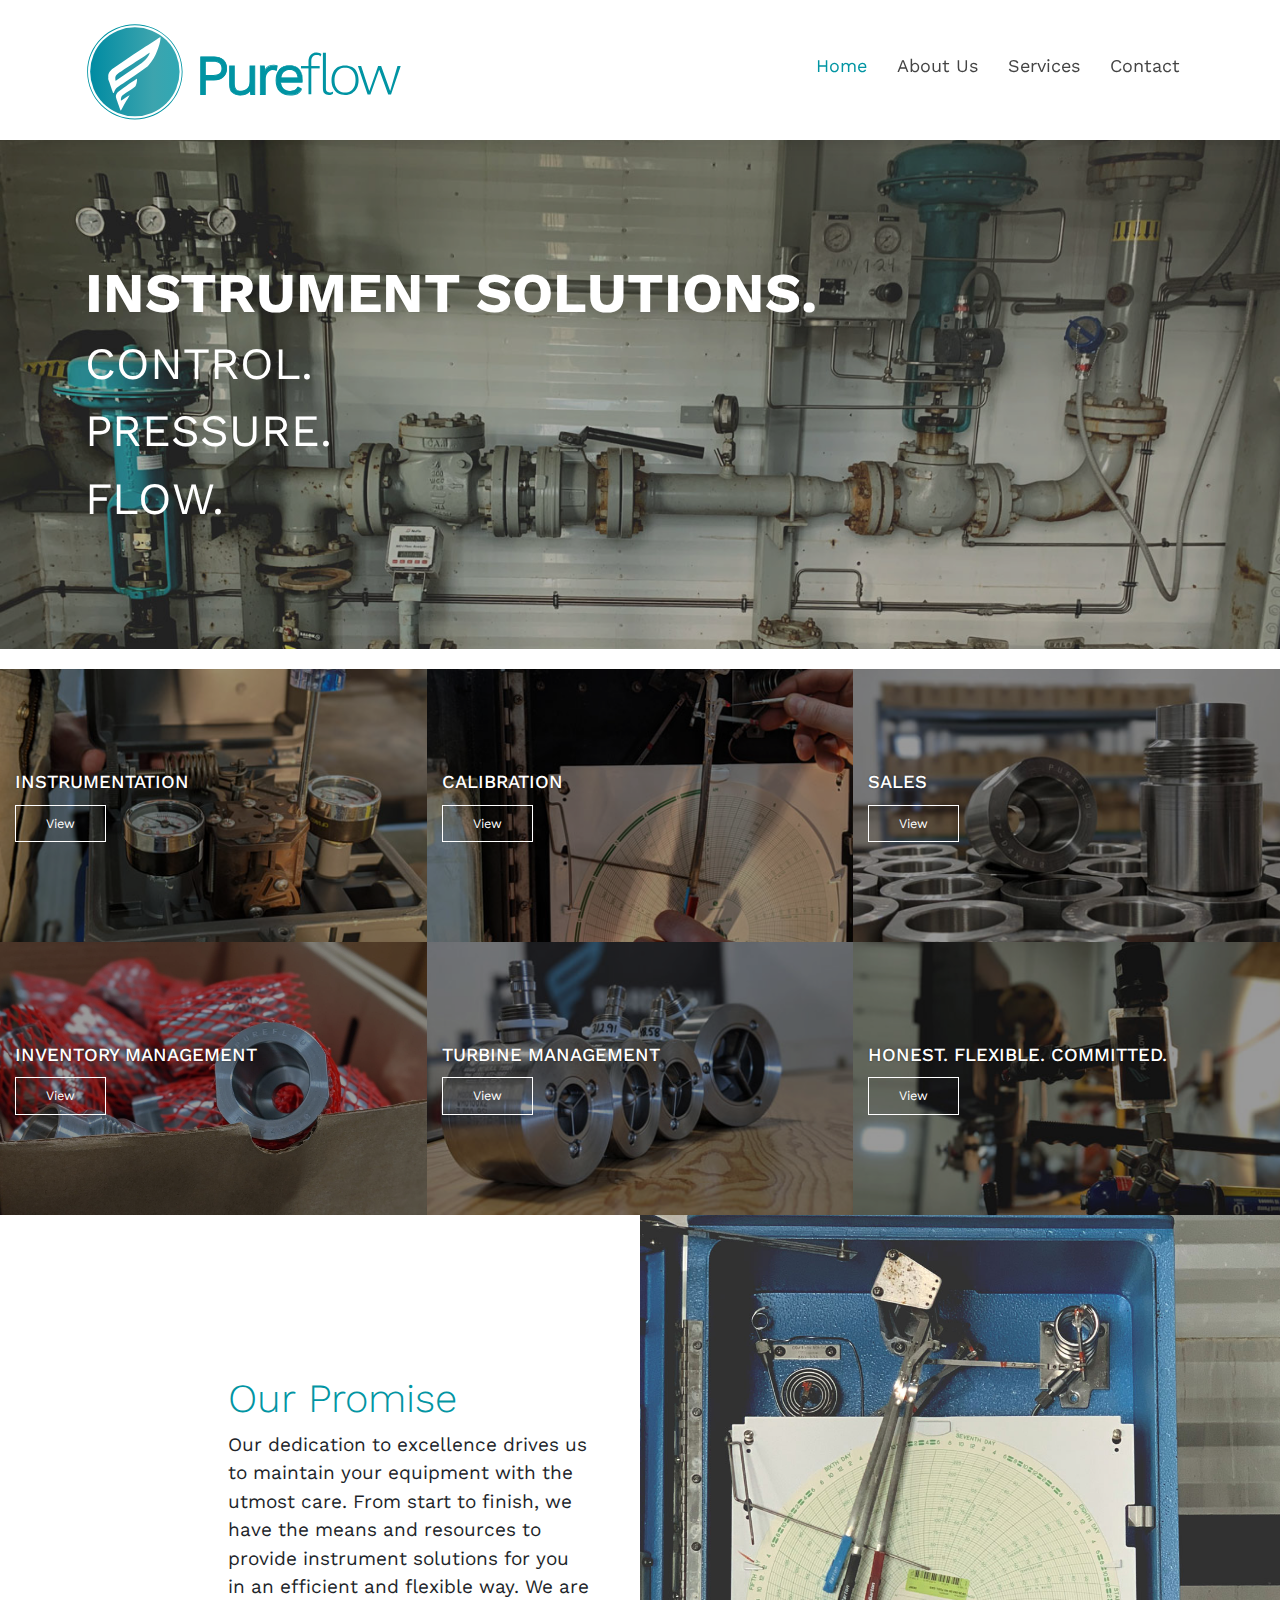
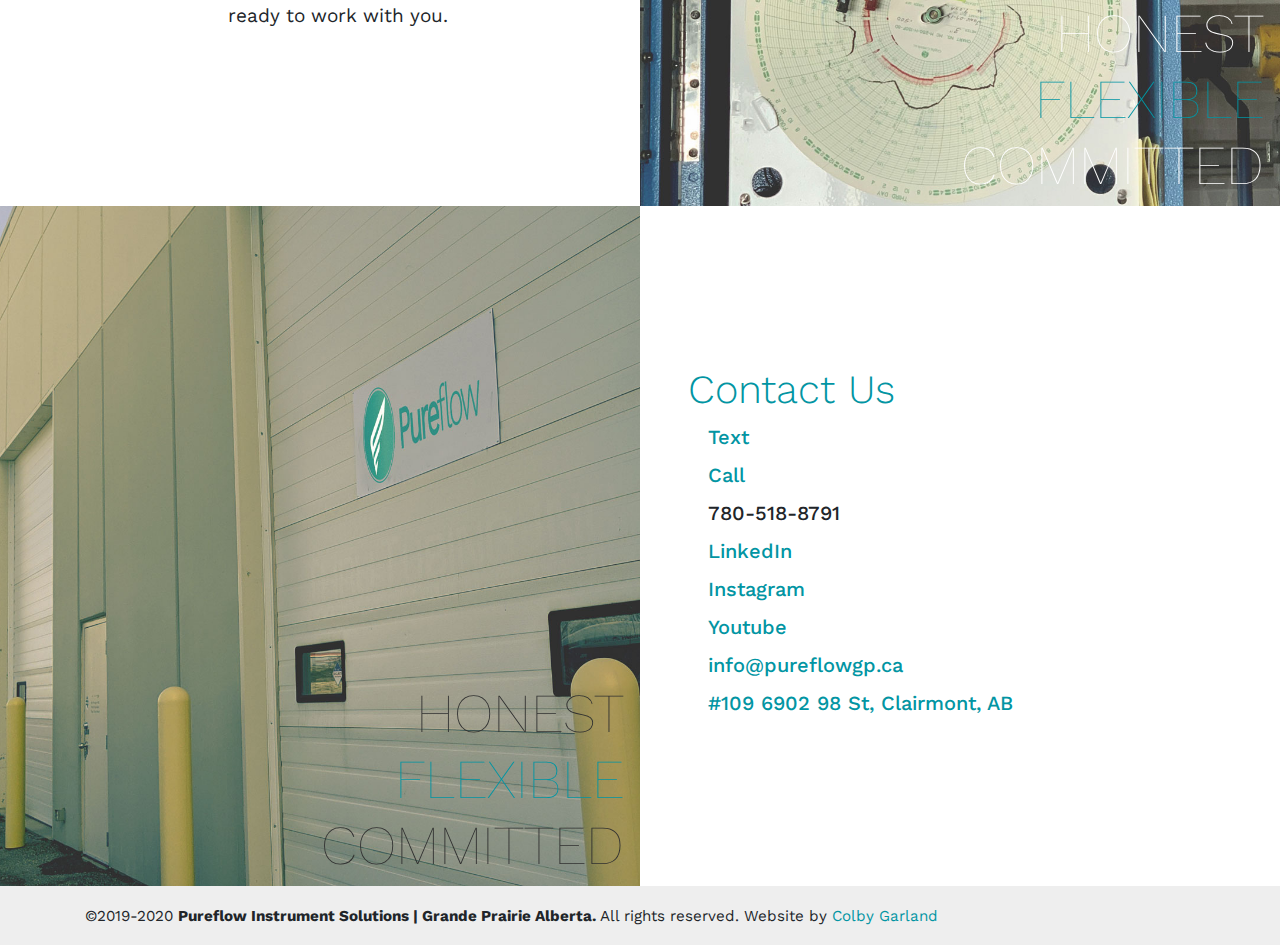
==== commit 736ae6ea: "Added social media links (instagram, youtube)" ====
--- a/index.html
+++ b/index.html
@@ -1,371 +1,738 @@
-<!doctype html>
+<!DOCTYPE html>
 <html lang="en">
-<head>
-
-    <meta charset="utf-8">
-    <meta http-equiv="X-UA-Compatible" content="IE=edge">
-    <meta name="viewport" content="width=device-width, initial-scale=1">
+  <head>
+    <meta charset="utf-8" />
+    <meta http-equiv="X-UA-Compatible" content="IE=edge" />
+    <meta name="viewport" content="width=device-width, initial-scale=1" />
     <title>Pureflow - Instrument Solutions | Grande Prairie, AB</title>
 
-    <meta name="keywords" content="Calibration,Instrumentation,Flowmeter,Turbine,Proving,Coriolis,Magmeter,Deadweight,IS33,Gauge,Crystal Engineering,Falcon,Fluke,Tong Gauge,Load Cell,Digital Gauge,Tong Computer,Weigh Scale,Actuator,D4,L2,D2,4150,C1,ET,HPT,Instrument Supply,Instrument Repair,Siteglass,Baker Pump,Texsteam Pump,Chemical Pump,CVS Controls,Fisher,Turbines Inc,Nuflo,Roots Meter,Gas Meter">
-    <meta property="og:title" content="Pureflow - Instrument Solutions | Grande Prairie, AB">
-    <meta property="og:description" content="Pureflow Instrument Solutions is an instrumentation supply and calibration house in Grande Prairie, Alberta. Our calibration in Grande Prairie is second to none.">
-    <meta property="description" content="Pureflow Instrument Solutions is an instrumentation supply and calibration house in Grande Prairie, Alberta. Our calibration in Grande Prairie is second to none.">
-    <meta property="og:image" content="https://pureflowgp.ca/img/social-share.png">
-    <meta property="og:url" content="https://pureflowgp.ca">
-    <meta name="twitter:card" content="summary_large_image">
-
-    <link href="css/main.min.css" rel="stylesheet">
-    <link href="https://fonts.googleapis.com/css?family=Work+Sans:300,400,600&display=swap" rel="stylesheet">
-    <link rel="stylesheet" href="https://maxcdn.icons8.com/fonts/line-awesome/1.1/css/line-awesome-font-awesome.min.css">
-
-    <link rel="apple-touch-icon" sizes="180x180" href="img/favicon/apple-touch-icon.png">
-    <link rel="icon" type="image/png" sizes="32x32" href="img/favicon/favicon-32x32.png">
-    <link rel="icon" type="image/png" sizes="16x16" href="img/favicon/favicon-16x16.png">
-    <link rel="manifest" href="img/favicon/site.webmanifest">
-    <link rel="mask-icon" href="img/favicon/safari-pinned-tab.svg" color="#0295a3">
-    <meta name="msapplication-TileColor" content="#0295a3">
-    <meta name="theme-color" content="#0295a3">
+    <meta
+      name="keywords"
+      content="Calibration,Instrumentation,Flowmeter,Turbine,Proving,Coriolis,Magmeter,Deadweight,IS33,Gauge,Crystal Engineering,Falcon,Fluke,Tong Gauge,Load Cell,Digital Gauge,Tong Computer,Weigh Scale,Actuator,D4,L2,D2,4150,C1,ET,HPT,Instrument Supply,Instrument Repair,Siteglass,Baker Pump,Texsteam Pump,Chemical Pump,CVS Controls,Fisher,Turbines Inc,Nuflo,Roots Meter,Gas Meter"
+    />
+    <meta
+      property="og:title"
+      content="Pureflow - Instrument Solutions | Grande Prairie, AB"
+    />
+    <meta
+      property="og:description"
+      content="Pureflow Instrument Solutions is an instrumentation supply and calibration house in Grande Prairie, Alberta. Our calibration in Grande Prairie is second to none."
+    />
+    <meta
+      property="description"
+      content="Pureflow Instrument Solutions is an instrumentation supply and calibration house in Grande Prairie, Alberta. Our calibration in Grande Prairie is second to none."
+    />
+    <meta
+      property="og:image"
+      content="https://pureflowgp.ca/img/social-share.png"
+    />
+    <meta property="og:url" content="https://pureflowgp.ca" />
+    <meta name="twitter:card" content="summary_large_image" />
+
+    <link href="css/main.min.css" rel="stylesheet" />
+    <link
+      href="https://fonts.googleapis.com/css?family=Work+Sans:300,400,600&display=swap"
+      rel="stylesheet"
+    />
+    <link
+      rel="stylesheet"
+      href="https://maxcdn.icons8.com/fonts/line-awesome/1.1/css/line-awesome-font-awesome.min.css"
+    />
+
+    <link
+      rel="apple-touch-icon"
+      sizes="180x180"
+      href="img/favicon/apple-touch-icon.png"
+    />
+    <link
+      rel="icon"
+      type="image/png"
+      sizes="32x32"
+      href="img/favicon/favicon-32x32.png"
+    />
+    <link
+      rel="icon"
+      type="image/png"
+      sizes="16x16"
+      href="img/favicon/favicon-16x16.png"
+    />
+    <link rel="manifest" href="img/favicon/site.webmanifest" />
+    <link
+      rel="mask-icon"
+      href="img/favicon/safari-pinned-tab.svg"
+      color="#0295a3"
+    />
+    <meta name="msapplication-TileColor" content="#0295a3" />
+    <meta name="theme-color" content="#0295a3" />
 
     <!-- Global site tag (gtag.js) - Google Analytics -->
-    <script async src="https://www.googletagmanager.com/gtag/js?id=UA-126505479-1"></script>
+    <script
+      async
+      src="https://www.googletagmanager.com/gtag/js?id=UA-126505479-1"
+    ></script>
     <script>
-        window.dataLayer = window.dataLayer || [];
-        function gtag(){dataLayer.push(arguments);}
-        gtag('js', new Date());
-
-        gtag('config', 'UA-126505479-1');
+      window.dataLayer = window.dataLayer || [];
+      function gtag() {
+        dataLayer.push(arguments);
+      }
+      gtag("js", new Date());
+
+      gtag("config", "UA-126505479-1");
     </script>
-
-</head>
-
-<body class="home">
-
-<header id="header">
-    <div class="container">
+  </head>
+
+  <body class="home">
+    <header id="header">
+      <div class="container">
         <a href="/" class="nav-img">
-            <img src="img/pureflow-logo.svg" alt="Pureflow Instrument Solutions" />
+          <img
+            src="img/pureflow-logo.svg"
+            alt="Pureflow Instrument Solutions"
+          />
         </a>
         <div id="menuToggle">
-            <input type="checkbox" id="MenuToggleCheckbox" />
-            <span></span>
-            <span></span>
-            <span></span>
-            <ul id="menu">
-                <li><a href="/" class="active">Home</a></li>
-                <li><a href="about">About Us</a></li>
-                <li><a href="services">Services</a></li>
-                <li><a href="contact">Contact</a></li>
+          <input type="checkbox" id="MenuToggleCheckbox" />
+          <span></span>
+          <span></span>
+          <span></span>
+          <ul id="menu">
+            <li><a href="/" class="active">Home</a></li>
+            <li><a href="about">About Us</a></li>
+            <li><a href="services">Services</a></li>
+            <li><a href="contact">Contact</a></li>
+          </ul>
+        </div>
+      </div>
+    </header>
+
+    <main>
+      <div>
+        <section class="photo-slider">
+          <div
+            class="photo-slider__slide dark lighter-opacity"
+            style="background-image: url(img/Pureflow-pumps-1.jpg)"
+          >
+            <div class="container">
+              <div class="slide__textbox">
+                <h2 class="textbox__title">
+                  Instrument Solutions.
+                  <br />
+                  <small>Control.</small>
+                  <br class="d-none d-md-block" />
+                  <small>Pressure.</small>
+                  <br class="d-none d-md-block" />
+                  <small>Flow.</small>
+                </h2>
+              </div>
+            </div>
+          </div>
+
+          <div
+            class="photo-slider__slide dark"
+            style="background-image: url(img/Pureflow-trees.jpg)"
+          >
+            <div class="container">
+              <div class="slide__textbox">
+                <h2 class="textbox__title">
+                  Instrument Solutions.
+                  <br />
+                  <small>Honest.</small>
+                  <br class="d-none d-md-block" />
+                  <small>Flexible.</small>
+                  <br class="d-none d-md-block" />
+                  <small>Committed.</small>
+                </h2>
+              </div>
+            </div>
+          </div>
+        </section>
+      </div>
+
+      <section class="services__home row">
+        <div class="services__col col-sm-12 col-md-6 col-lg-4">
+          <div
+            class="service"
+            style="background-image: url(img/services/instrumentation.jpg)"
+          >
+            <h3>Instrumentation</h3>
+            <button
+              data-toggle="modal"
+              data-target="#instrumentation"
+              class="btn btn-lg btn-ghost-white"
+            >
+              View
+            </button>
+          </div>
+        </div>
+        <div class="services__col col-sm-12 col-md-6 col-lg-4">
+          <div
+            class="service"
+            style="background-image: url(img/services/calibration.jpg)"
+          >
+            <h3>Calibration</h3>
+            <button
+              data-toggle="modal"
+              data-target="#calibration"
+              class="btn btn-lg btn-ghost-white"
+            >
+              View
+            </button>
+          </div>
+        </div>
+        <div class="services__col col-sm-12 col-md-6 col-lg-4">
+          <div
+            class="service"
+            style="background-image: url(img/services/sales.jpg)"
+          >
+            <h3>Sales</h3>
+            <button
+              class="btn btn-lg btn-ghost-white"
+              data-toggle="modal"
+              data-target="#sales"
+            >
+              View
+            </button>
+          </div>
+        </div>
+        <div class="services__col col-sm-12 col-md-6 col-lg-4">
+          <div
+            class="service"
+            style="background-image: url(img/inventory-management.jpg)"
+          >
+            <h3>Inventory Management</h3>
+            <button
+              class="btn btn-lg btn-ghost-white"
+              data-toggle="modal"
+              data-target="#inventory"
+            >
+              View
+            </button>
+          </div>
+        </div>
+        <div class="services__col col-sm-12 col-md-6 col-lg-4">
+          <div
+            class="service"
+            style="background-image: url(img/services/turbine-management.jpg)"
+          >
+            <h3>Turbine Management</h3>
+            <button
+              class="btn btn-lg btn-ghost-white"
+              data-toggle="modal"
+              data-target="#turbine"
+            >
+              View
+            </button>
+          </div>
+        </div>
+        <div class="services__col col-sm-12 col-md-6 col-lg-4">
+          <div class="service" style="background-image: url(img/7970.jpg)">
+            <h3>Honest. Flexible. Committed.</h3>
+            <button
+              class="btn btn-lg btn-ghost-white"
+              data-toggle="modal"
+              data-target="#committed"
+            >
+              View
+            </button>
+          </div>
+        </div>
+      </section>
+
+      <!-- About -->
+      <div class="container-fluid">
+        <div class="row">
+          <div class="col-lg-2"></div>
+          <div
+            class="col-sm-12 col-lg-4 content xl pr-lg-5 font-size-sm text-center text-lg-left"
+          >
+            <h1 class="primary-color font-weight-light">Our Promise</h1>
+            <p>
+              Our dedication to excellence drives us to maintain your equipment
+              with the utmost care. From start to finish, we have the means and
+              resources to provide instrument solutions for you in an efficient
+              and flexible way. We are ready to work with you.
+            </p>
+          </div>
+          <div class="col-sm-12 col-lg-6">
+            <div
+              class="d-none d-lg-flex photo-bg align-items-end justify-content-end pr-3 text-right"
+              style="background-image: url(img/04-Edited.jpg)"
+            >
+              <h2 class="d-none d-lg-block text-white">
+                Honest
+                <br />
+                <span class="primary-color">Flexible</span>
+                <br />
+                Committed
+              </h2>
+            </div>
+            <div
+              class="d-lg-none photo-bg d-flex align-items-end justify-content-end pr-3 text-right mt-0 mb-0"
+              style="background-image: url(img/baker-pumps.jpg)"
+            ></div>
+            <div
+              class="d-lg-none content xl col-sm-12 col-lg-4 pl-lg-5 font-size-sm text-center text-lg-left"
+            >
+              <h1 class="primary-color font-weight-light">Contact Us</h1>
+              <ul class="no-list-style">
+                <li>
+                  <a href="sms:780-518-8791"
+                    ><i class="fa fa-mobile"></i> Text</a
+                  >
+                </li>
+                <li>
+                  <a href="tel:780-518-8791"
+                    ><i class="fa fa-phone"></i> Call</a
+                  >
+                </li>
+                <li><i class="fa fa-mobile"></i> 780-518-8791</li>
+                <li>
+                  <i class="fa fa-linkedin"></i>
+                  <a
+                    href="https://www.linkedin.com/company/pureflow-calibration"
+                    target="_blank"
+                    rel="noreferrer"
+                    >LinkedIn</a
+                  >
+                </li>
+                <li>
+                  <i class="fa fa-instagram"></i>
+                  <a
+                    href="https://www.instagram.com/pureflowgp/"
+                    target="_blank"
+                    rel="noreferrer"
+                    >Instagram</a
+                  >
+                </li>
+                <li>
+                  <i class="fa fa-youtube"></i>
+                  <a
+                    href="https://www.youtube.com/channel/UC2ZsyYD_8_ehd172Wa9ulew"
+                    target="_blank"
+                    rel="noreferrer"
+                    >Youtube</a
+                  >
+                </li>
+                <li>
+                  <i class="fa fa-envelope"></i
+                  ><a href="mailto:info@pureflowgp.ca"> info@pureflowgp.ca</a>
+                </li>
+                <li>
+                  <i class="fa fa-map-o"></i>
+                  <a
+                    href="https://goo.gl/maps/73QsgEf8E8S2"
+                    target="_blank"
+                    rel="noreferrer"
+                    >#109 6902 98 St, Clairmont, AB</a
+                  >
+                </li>
+              </ul>
+            </div>
+          </div>
+        </div>
+      </div>
+
+      <!-- Contact -->
+      <div class="container-fluid">
+        <div class="row">
+          <div class="col-lg-6">
+            <div
+              class="photo-bg d-flex align-items-end justify-content-end pr-3 text-right mb-0 mt-0"
+              style="background-image: url(img/Shop.jpg)"
+            >
+              <h2 class="d-none d-lg-block">
+                Honest
+                <br />
+                <span class="primary-color">Flexible</span>
+                <br />
+                Committed
+              </h2>
+            </div>
+          </div>
+          <div
+            class="d-none d-lg-block content xl col-sm-12 col-lg-4 pl-lg-5 font-size-sm"
+          >
+            <h1 class="primary-color font-weight-light">Contact Us</h1>
+            <ul class="no-list-style">
+              <li>
+                <a href="sms:780-518-8791"><i class="fa fa-mobile"></i> Text</a>
+              </li>
+              <li>
+                <a href="tel:780-518-8791"><i class="fa fa-phone"></i> Call</a>
+              </li>
+              <li><i class="fa fa-mobile"></i> 780-518-8791</li>
+              <li>
+                <i class="fa fa-linkedin"></i>
+                <a
+                  href="https://www.linkedin.com/company/pureflow-calibration"
+                  target="_blank"
+                  rel="noreferrer"
+                  >LinkedIn</a
+                >
+              </li>
+              <li>
+                <i class="fa fa-instagram"></i>
+                <a
+                  href="https://www.instagram.com/pureflowgp/"
+                  target="_blank"
+                  rel="noreferrer"
+                  >Instagram</a
+                >
+              </li>
+              <li>
+                <i class="fa fa-youtube"></i>
+                <a
+                  href="https://www.youtube.com/channel/UC2ZsyYD_8_ehd172Wa9ulew"
+                  target="_blank"
+                  rel="noreferrer"
+                  >Youtube</a
+                >
+              </li>
+              <li>
+                <i class="fa fa-envelope"></i
+                ><a href="mailto:info@pureflowgp.ca"> info@pureflowgp.ca</a>
+              </li>
+              <li>
+                <i class="fa fa-map-o"></i>
+                <a
+                  href="https://goo.gl/maps/73QsgEf8E8S2"
+                  target="_blank"
+                  rel="noreferrer"
+                  >#109 6902 98 St, Clairmont, AB</a
+                >
+              </li>
             </ul>
-        </div>
+          </div>
+          <div class="col-lg-2"></div>
+        </div>
+      </div>
+
+      <div class="container d-lg-none content">
+        <h2
+          class="text-uppercase text-right font-weight-light font-size-lg mb-0"
+        >
+          Honest
+          <br />
+          <span class="primary-color">Flexible</span>
+          <br />
+          Committed
+        </h2>
+      </div>
+    </main>
+
+    <footer>
+      <div class="container text-center text-lg-left">
+        <p>
+          <small
+            >&copy;2019-2020
+            <strong
+              >Pureflow Instrument Solutions | Grande Prairie Alberta.</strong
+            >
+            All rights reserved. <br class="d-md-none" />Website by
+            <a href="https://colbygarland.ca" target="_blank" rel="noreferrer"
+              >Colby Garland</a
+            ></small
+          >
+        </p>
+      </div>
+    </footer>
+
+    <div
+      class="modal fade"
+      id="calibration"
+      tabindex="-1"
+      role="dialog"
+      aria-hidden="true"
+    >
+      <div class="modal-dialog" role="document">
+        <div class="modal-content">
+          <div class="modal-header">
+            <h5 class="modal-title" id="exampleModalLabel">Calibration</h5>
+            <button
+              type="button"
+              class="close"
+              data-dismiss="modal"
+              aria-label="Close"
+            >
+              <span aria-hidden="true">&times;</span>
+            </button>
+          </div>
+          <div class="modal-body">
+            <div
+              class="modal-photo-bg"
+              style="background-image: url(img/services/calibration.jpg)"
+            >
+              <h3>
+                Our calibration methods are
+                <span class="text-primary">perfect</span> for a company looking
+                for accuracy and efficiency.
+              </h3>
+            </div>
+            <p>
+              Our systematic procedure to proving turbines guarantees accuracy
+              while our process for pressure calibrations leaves no room for
+              human error. We are always striving for excellence.
+            </p>
+          </div>
+          <div class="modal-footer">
+            <button type="button" class="btn btn-link" data-dismiss="modal">
+              Close
+            </button>
+          </div>
+        </div>
+      </div>
     </div>
-</header>
-
-<main>
-
-    <div>
-        <section class="photo-slider">
-            <div class="photo-slider__slide dark lighter-opacity" style="background-image:url(img/Pureflow-pumps-1.jpg)">
-                <div class="container">
-                    <div class="slide__textbox">
-                        <h2 class="textbox__title">
-                            Instrument Solutions.
-                            <br>
-                            <small>Control.</small>
-                            <br class="d-none d-md-block">
-                            <small>Pressure.</small>
-                            <br class="d-none d-md-block">
-                            <small>Flow.</small>
-                        </h2>
-                    </div>
-                </div>
-            </div>
-
-            <div class="photo-slider__slide dark" style="background-image:url(img/Pureflow-trees.jpg)">
-                <div class="container">
-                    <div class="slide__textbox">
-                        <h2 class="textbox__title">
-                            Instrument Solutions.
-                            <br>
-                            <small>Honest.</small>
-                            <br class="d-none d-md-block">
-                            <small>Flexible.</small>
-                            <br class="d-none d-md-block">
-                            <small>Committed.</small>
-                        </h2>
-                    </div>
-                </div>
-            </div>
-
-        </section>
+    <div
+      class="modal fade"
+      id="instrumentation"
+      tabindex="-1"
+      role="dialog"
+      aria-hidden="true"
+    >
+      <div class="modal-dialog" role="document">
+        <div class="modal-content">
+          <div class="modal-header">
+            <h5 class="modal-title">Instrumentation</h5>
+            <button
+              type="button"
+              class="close"
+              data-dismiss="modal"
+              aria-label="Close"
+            >
+              <span aria-hidden="true">&times;</span>
+            </button>
+          </div>
+          <div class="modal-body">
+            <div
+              class="modal-photo-bg"
+              style="background-image: url(img/services/instrumentation.jpg)"
+            >
+              <h3>
+                Our dedication to
+                <span class="primary-color">excellence</span> drives us to
+                maintain your equipment with the utmost care.
+              </h3>
+            </div>
+            <p>
+              From start to finish, we have the means and resources to provide
+              instrument solutions for you in an efficient and flexible way.
+              From ensuring that every D4 Packing Ring is greased according to
+              manufacturer specification to verifying that the maintenance tag
+              on your Pressure Pilot has the proper location marked on it, we
+              are ready to work with you.
+            </p>
+          </div>
+          <div class="modal-footer">
+            <button type="button" class="btn btn-link" data-dismiss="modal">
+              Close
+            </button>
+          </div>
+        </div>
+      </div>
     </div>
-
-    <section class="services__home row">
-        <div class="services__col col-sm-12 col-md-6 col-lg-4">
-            <div class="service" style="background-image:url(img/services/instrumentation.jpg)">
-                <h3>Instrumentation</h3>
-                <button data-toggle="modal" data-target="#instrumentation" class="btn btn-lg btn-ghost-white">View</button>
-            </div>
-        </div>
-        <div class="services__col col-sm-12 col-md-6 col-lg-4">
-            <div class="service" style="background-image:url(img/services/calibration.jpg)">
-                <h3>Calibration</h3>
-                <button data-toggle="modal" data-target="#calibration" class="btn btn-lg btn-ghost-white" >View</button>
-            </div>
-        </div>
-        <div class="services__col col-sm-12 col-md-6 col-lg-4">
-            <div class="service" style="background-image:url(img/services/sales.jpg)">
-                <h3>Sales</h3>
-                <button class="btn btn-lg btn-ghost-white" data-toggle="modal" data-target="#sales">View</button>
-            </div>
-        </div>
-        <div class="services__col col-sm-12 col-md-6 col-lg-4">
-            <div class="service" style="background-image:url(img/inventory-management.jpg)">
-                <h3>Inventory Management</h3>
-                <button class="btn btn-lg btn-ghost-white" data-toggle="modal" data-target="#inventory">View</button>
-            </div>
-        </div>
-        <div class="services__col col-sm-12 col-md-6 col-lg-4">
-            <div class="service" style="background-image:url(img/services/turbine-management.jpg)">
-                <h3>Turbine Management</h3>
-                <button class="btn btn-lg btn-ghost-white" data-toggle="modal" data-target="#turbine">View</button>
-            </div>
-        </div>
-        <div class="services__col col-sm-12 col-md-6 col-lg-4">
-            <div class="service" style="background-image:url(img/7970.jpg)">
-                <h3>Honest. Flexible. Committed.</h3>
-                <button class="btn btn-lg btn-ghost-white" data-toggle="modal" data-target="#committed">View</button>
-            </div>
-        </div>
-    </section>
-
-    <!-- About -->
-    <div class="container-fluid">
-        <div class="row">
-            <div class="col-lg-2"></div>
-            <div class="col-sm-12 col-lg-4 content xl pr-lg-5 font-size-sm text-center text-lg-left">
-                <h1 class="primary-color font-weight-light">Our Promise</h1>
-                <p>Our dedication to excellence drives us to maintain your equipment with the utmost care. From start to finish, we have the means and resources to provide instrument solutions for you in an efficient and flexible way. We are ready to work with you.</p>
-            </div>
-            <div class="col-sm-12 col-lg-6">
-                <div class="d-none d-lg-flex photo-bg align-items-end justify-content-end pr-3 text-right" style="background-image:url(img/04-Edited.jpg)">
-                    <h2 class="d-none d-lg-block text-white">
-                        Honest
-                        <br>
-                        <span class="primary-color">Flexible</span>
-                        <br>
-                        Committed
-                    </h2>
-                </div>
-                <div class="d-lg-none photo-bg d-flex align-items-end justify-content-end pr-3 text-right mt-0 mb-0" style="background-image:url(img/baker-pumps.jpg)">
-                </div>
-                <div class="d-lg-none content xl col-sm-12 col-lg-4 pl-lg-5 font-size-sm text-center text-lg-left">
-                    <h1 class="primary-color font-weight-light">Contact Us</h1>
-                    <ul class="no-list-style">
-                        <li><a href="sms:780-518-8791"><i class="fa fa-mobile"></i> Text</a></li>
-                        <li><a href="tel:780-518-8791"><i class="fa fa-phone"></i> Call</a></li>
-                        <li><i class="fa fa-mobile"></i> 780-518-8791</li>
-                        <li><i class="fa fa-linkedin"></i> <a href="https://www.linkedin.com/company/pureflow-calibration" target="_blank" rel="noreferrer" >LinkedIn</a></li>
-                        <li><i class="fa fa-envelope"></i><a href="mailto:info@pureflowgp.ca"> info@pureflowgp.ca</a></li>
-                        <li><i class="fa fa-map-o"></i> <a href="https://goo.gl/maps/73QsgEf8E8S2" target="_blank" rel="noreferrer">#109 6902 98 St, Clairmont, AB</a></li>
-                    </ul>
-                </div>
-            </div>
-        </div>
+    <div
+      class="modal fade"
+      id="inventory"
+      tabindex="-1"
+      role="dialog"
+      aria-hidden="true"
+    >
+      <div class="modal-dialog" role="document">
+        <div class="modal-content">
+          <div class="modal-header">
+            <h5 class="modal-title">Inventory Management</h5>
+            <button
+              type="button"
+              class="close"
+              data-dismiss="modal"
+              aria-label="Close"
+            >
+              <span aria-hidden="true">&times;</span>
+            </button>
+          </div>
+          <div class="modal-body">
+            <div
+              class="modal-photo-bg"
+              style="background-image: url(img/inventory-management.jpg)"
+            >
+              <h3>
+                Pureflow can offer you
+                <span class="primary-color">complete</span> inventory
+                management.
+              </h3>
+            </div>
+            <p>
+              Let us know what you want to keep at your shop and we will take
+              care of inventory checks and re-stocking for you. Rest easy
+              knowing that your inventory needs are always at hand.
+            </p>
+          </div>
+          <div class="modal-footer">
+            <button type="button" class="btn btn-link" data-dismiss="modal">
+              Close
+            </button>
+          </div>
+        </div>
+      </div>
     </div>
-
-    <!-- Contact -->
-    <div class="container-fluid">
-        <div class="row">
-            <div class="col-lg-6">
-                <div class="photo-bg d-flex align-items-end justify-content-end pr-3 text-right mb-0 mt-0" style="background-image:url(img/Shop.jpg)">
-                    <h2 class="d-none d-lg-block">
-                        Honest
-                        <br>
-                        <span class="primary-color">Flexible</span>
-                        <br>
-                        Committed
-                    </h2>
-                </div>
-            </div>
-            <div class="d-none d-lg-block content xl col-sm-12 col-lg-4 pl-lg-5 font-size-sm">
-                <h1 class="primary-color font-weight-light">Contact Us</h1>
-                <ul class="no-list-style">
-                    <li><a href="sms:780-518-8791"><i class="fa fa-mobile"></i> Text</a></li>
-                    <li><a href="tel:780-518-8791"><i class="fa fa-phone"></i> Call</a></li>
-                    <li><i class="fa fa-mobile"></i> 780-518-8791</li>
-                    <li><i class="fa fa-linkedin"></i> <a href="https://www.linkedin.com/company/pureflow-calibration" target="_blank" rel="noreferrer">LinkedIn</a></li>
-                    <li><i class="fa fa-envelope"></i><a href="mailto:info@pureflowgp.ca"> info@pureflowgp.ca</a></li>
-                    <li><i class="fa fa-map-o"></i> <a href="https://goo.gl/maps/73QsgEf8E8S2" target="_blank" rel="noreferrer">#109 6902 98 St, Clairmont, AB</a></li>
-                </ul>
-            </div>
-            <div class="col-lg-2"></div>
-        </div>
+    <div
+      class="modal fade"
+      id="sales"
+      tabindex="-1"
+      role="dialog"
+      aria-hidden="true"
+    >
+      <div class="modal-dialog" role="document">
+        <div class="modal-content">
+          <div class="modal-header">
+            <h5 class="modal-title">Sales</h5>
+            <button
+              type="button"
+              class="close"
+              data-dismiss="modal"
+              aria-label="Close"
+            >
+              <span aria-hidden="true">&times;</span>
+            </button>
+          </div>
+          <div class="modal-body">
+            <div
+              class="modal-photo-bg"
+              style="background-image: url(img/services/sales.jpg)"
+            >
+              <h3>
+                Pureflow stocks the
+                <span class="primary-color">parts</span> that you need.
+              </h3>
+            </div>
+            <p>
+              Our inventory list is growing everyday and we have the flexibility
+              to have your product needs on our shelf ready to go. We would love
+              to sit down with you to go over our options. Let us know your
+              needs and let us take care of them
+            </p>
+          </div>
+          <div class="modal-footer">
+            <button type="button" class="btn btn-link" data-dismiss="modal">
+              Close
+            </button>
+          </div>
+        </div>
+      </div>
     </div>
-
-    <div class="container d-lg-none content">
-        <h2 class="text-uppercase text-right font-weight-light font-size-lg mb-0">
-            Honest
-            <br>
-            <span class="primary-color">Flexible</span>
-            <br>
-            Committed
-        </h2>
+    <div
+      class="modal fade"
+      id="turbine"
+      tabindex="-1"
+      role="dialog"
+      aria-hidden="true"
+    >
+      <div class="modal-dialog" role="document">
+        <div class="modal-content">
+          <div class="modal-header">
+            <h5 class="modal-title">Turbine Management</h5>
+            <button
+              type="button"
+              class="close"
+              data-dismiss="modal"
+              aria-label="Close"
+            >
+              <span aria-hidden="true">&times;</span>
+            </button>
+          </div>
+          <div class="modal-body">
+            <div
+              class="modal-photo-bg"
+              style="background-image: url(img/services/turbine-management.jpg)"
+            >
+              <h3>
+                Pureflow keeps <span class="primary-color">your</span> schedule
+                at the forefront.
+              </h3>
+            </div>
+            <p>
+              We offer a large inventory of turbines on the shelf proved and
+              ready to go that we can swap in and out at a moment’s notice. We
+              have the means and resources to handle any order, large or small,
+              and can handle all the scheduling for you. Let us make your life
+              easier.
+            </p>
+          </div>
+          <div class="modal-footer">
+            <button type="button" class="btn btn-link" data-dismiss="modal">
+              Close
+            </button>
+          </div>
+        </div>
+      </div>
     </div>
-
-</main>
-
-<footer>
-    <div class="container text-center text-lg-left">
-        <p><small>&copy;2019-2020 <strong>Pureflow Instrument Solutions | Grande Prairie Alberta.</strong> All rights reserved. <br class="d-md-none" />Website by <a href="https://colbygarland.ca" target="_blank" rel="noreferrer">Colby Garland</a></small></p>
+    <div
+      class="modal fade"
+      id="committed"
+      tabindex="-1"
+      role="dialog"
+      aria-hidden="true"
+    >
+      <div class="modal-dialog" role="document">
+        <div class="modal-content">
+          <div class="modal-header">
+            <h5 class="modal-title">We Are Committed To You</h5>
+            <button
+              type="button"
+              class="close"
+              data-dismiss="modal"
+              aria-label="Close"
+            >
+              <span aria-hidden="true">&times;</span>
+            </button>
+          </div>
+          <div class="modal-body">
+            <div
+              class="modal-photo-bg"
+              style="background-image: url(img/7970.jpg)"
+            >
+              <h3>
+                We believe the best is yet to come. These have been challenging
+                times for most. We understand. We
+                <span class="primary-color">care.</span>
+              </h3>
+            </div>
+            <p>
+              Our goal is to make your life easier. So you can focus on what's
+              most important to you - Growing your business.
+            </p>
+            <p>
+              Your situation is important to us. We promise you flexible,
+              trustworthy solutions specific for your needs. We love solving
+              problems - it's our passion.
+            </p>
+            <p>How can we serve you today?</p>
+          </div>
+          <div class="modal-footer">
+            <button type="button" class="btn btn-link" data-dismiss="modal">
+              Close
+            </button>
+          </div>
+        </div>
+      </div>
     </div>
-</footer>
-
-<div class="modal fade" id="calibration" tabindex="-1" role="dialog" aria-hidden="true">
-    <div class="modal-dialog" role="document">
-        <div class="modal-content">
-            <div class="modal-header">
-                <h5 class="modal-title" id="exampleModalLabel">Calibration</h5>
-                <button type="button" class="close" data-dismiss="modal" aria-label="Close">
-                    <span aria-hidden="true">&times;</span>
-                </button>
-            </div>
-            <div class="modal-body">
-                <div class="modal-photo-bg" style="background-image:url(img/services/calibration.jpg)">
-                    <h3>Our calibration methods are <span class="text-primary">perfect</span> for a company looking for accuracy and efficiency.</h3>
-                </div>
-                <p>Our systematic procedure to proving turbines guarantees accuracy while our process for pressure calibrations leaves no room for human error. We are always striving for excellence.</p>
-            </div>
-            <div class="modal-footer">
-                <button type="button" class="btn btn-link" data-dismiss="modal">Close</button>
-            </div>
-        </div>
-    </div>
-</div>
-<div class="modal fade" id="instrumentation" tabindex="-1" role="dialog" aria-hidden="true">
-    <div class="modal-dialog" role="document">
-        <div class="modal-content">
-            <div class="modal-header">
-                <h5 class="modal-title">Instrumentation</h5>
-                <button type="button" class="close" data-dismiss="modal" aria-label="Close">
-                    <span aria-hidden="true">&times;</span>
-                </button>
-            </div>
-            <div class="modal-body">
-                <div class="modal-photo-bg" style="background-image:url(img/services/instrumentation.jpg)">
-                    <h3>Our dedication to <span class="primary-color">excellence</span> drives us to maintain your equipment with the utmost care.</h3>
-                </div>
-                <p>From start to finish, we have the means and resources to provide instrument solutions for you in an efficient and flexible way. From ensuring that every D4 Packing Ring is greased according to manufacturer specification to verifying that the maintenance tag on your Pressure Pilot has the proper location marked on it, we are ready to work with you.</p>
-            </div>
-            <div class="modal-footer">
-                <button type="button" class="btn btn-link" data-dismiss="modal">Close</button>
-            </div>
-        </div>
-    </div>
-</div>
-<div class="modal fade" id="inventory" tabindex="-1" role="dialog" aria-hidden="true">
-    <div class="modal-dialog" role="document">
-        <div class="modal-content">
-            <div class="modal-header">
-                <h5 class="modal-title">Inventory Management</h5>
-                <button type="button" class="close" data-dismiss="modal" aria-label="Close">
-                    <span aria-hidden="true">&times;</span>
-                </button>
-            </div>
-            <div class="modal-body">
-                <div class="modal-photo-bg" style="background-image:url(img/inventory-management.jpg)">
-                    <h3>Pureflow can offer you <span class="primary-color">complete</span> inventory management.</h3>
-                </div>
-                <p>Let us know what you want to keep at your shop and we will take care of inventory checks and re-stocking for you. Rest easy knowing that your inventory needs are always at hand.</p>
-            </div>
-            <div class="modal-footer">
-                <button type="button" class="btn btn-link" data-dismiss="modal">Close</button>
-            </div>
-        </div>
-    </div>
-</div>
-<div class="modal fade" id="sales" tabindex="-1" role="dialog" aria-hidden="true">
-    <div class="modal-dialog" role="document">
-        <div class="modal-content">
-            <div class="modal-header">
-                <h5 class="modal-title">Sales</h5>
-                <button type="button" class="close" data-dismiss="modal" aria-label="Close">
-                    <span aria-hidden="true">&times;</span>
-                </button>
-            </div>
-            <div class="modal-body">
-                <div class="modal-photo-bg" style="background-image:url(img/services/sales.jpg)">
-                    <h3>Pureflow stocks the <span class="primary-color">parts</span> that you need.</h3>
-                </div>
-                <p>Our inventory list is growing everyday and we have the flexibility to have your product needs on our shelf ready to go. We would love to sit down with you to go over our options. Let us know your needs and let us take care of them</p>
-            </div>
-            <div class="modal-footer">
-                <button type="button" class="btn btn-link" data-dismiss="modal">Close</button>
-            </div>
-        </div>
-    </div>
-</div>
-<div class="modal fade" id="turbine" tabindex="-1" role="dialog" aria-hidden="true">
-    <div class="modal-dialog" role="document">
-        <div class="modal-content">
-            <div class="modal-header">
-                <h5 class="modal-title">Turbine Management</h5>
-                <button type="button" class="close" data-dismiss="modal" aria-label="Close">
-                    <span aria-hidden="true">&times;</span>
-                </button>
-            </div>
-            <div class="modal-body">
-                <div class="modal-photo-bg" style="background-image:url(img/services/turbine-management.jpg)">
-                    <h3>Pureflow keeps <span class="primary-color">your</span> schedule at the forefront.</h3>
-                </div>
-                <p>We offer a large inventory of turbines on the shelf proved and ready to go that we can swap in and out at a moment’s notice. We have the means and resources to handle any order, large or small, and can handle all the scheduling for you. Let us make your life easier.</p>
-            </div>
-            <div class="modal-footer">
-                <button type="button" class="btn btn-link" data-dismiss="modal">Close</button>
-            </div>
-        </div>
-    </div>
-</div>
-<div class="modal fade" id="committed" tabindex="-1" role="dialog" aria-hidden="true">
-    <div class="modal-dialog" role="document">
-        <div class="modal-content">
-            <div class="modal-header">
-                <h5 class="modal-title">We Are Committed To You</h5>
-                <button type="button" class="close" data-dismiss="modal" aria-label="Close">
-                    <span aria-hidden="true">&times;</span>
-                </button>
-            </div>
-            <div class="modal-body">
-                <div class="modal-photo-bg" style="background-image:url(img/7970.jpg)">
-                    <h3>We believe the best is yet to come. These have been challenging times for most. We understand. We <span class="primary-color">care.</span></h3>
-                </div>
-                <p>Our goal is to make your life easier. So you can focus on what's most important to you - Growing your business.</p>
-                <p>Your situation is important to us. We promise you flexible, trustworthy solutions specific for your needs. We love solving problems - it's our passion.</p>
-                <p>How can we serve you today?</p>
-            </div>
-            <div class="modal-footer">
-                <button type="button" class="btn btn-link" data-dismiss="modal">Close</button>
-            </div>
-        </div>
-    </div>
-</div>
-
-<script src="js/vendor.js"></script>
-<script src="js/aos.js"></script>
-<script src="js/slick.js"></script>
-<script src="js/scroll.js"></script>
-<script>
-    $('.photo-slider').slick({
+
+    <script src="js/vendor.js"></script>
+    <script src="js/aos.js"></script>
+    <script src="js/slick.js"></script>
+    <script src="js/scroll.js"></script>
+    <script>
+      $(".photo-slider").slick({
         fade: true,
         speed: 900,
-        cssEase: 'linear',
-        infinite:true,
+        cssEase: "linear",
+        infinite: true,
         dots: false,
-        autoplay:true,
+        autoplay: true,
         pauseOnHover: false,
         adaptiveHeight: true,
-        arrows: false
-    });
-</script>
-</body>
+        arrows: false,
+      });
+    </script>
+  </body>
 </html>
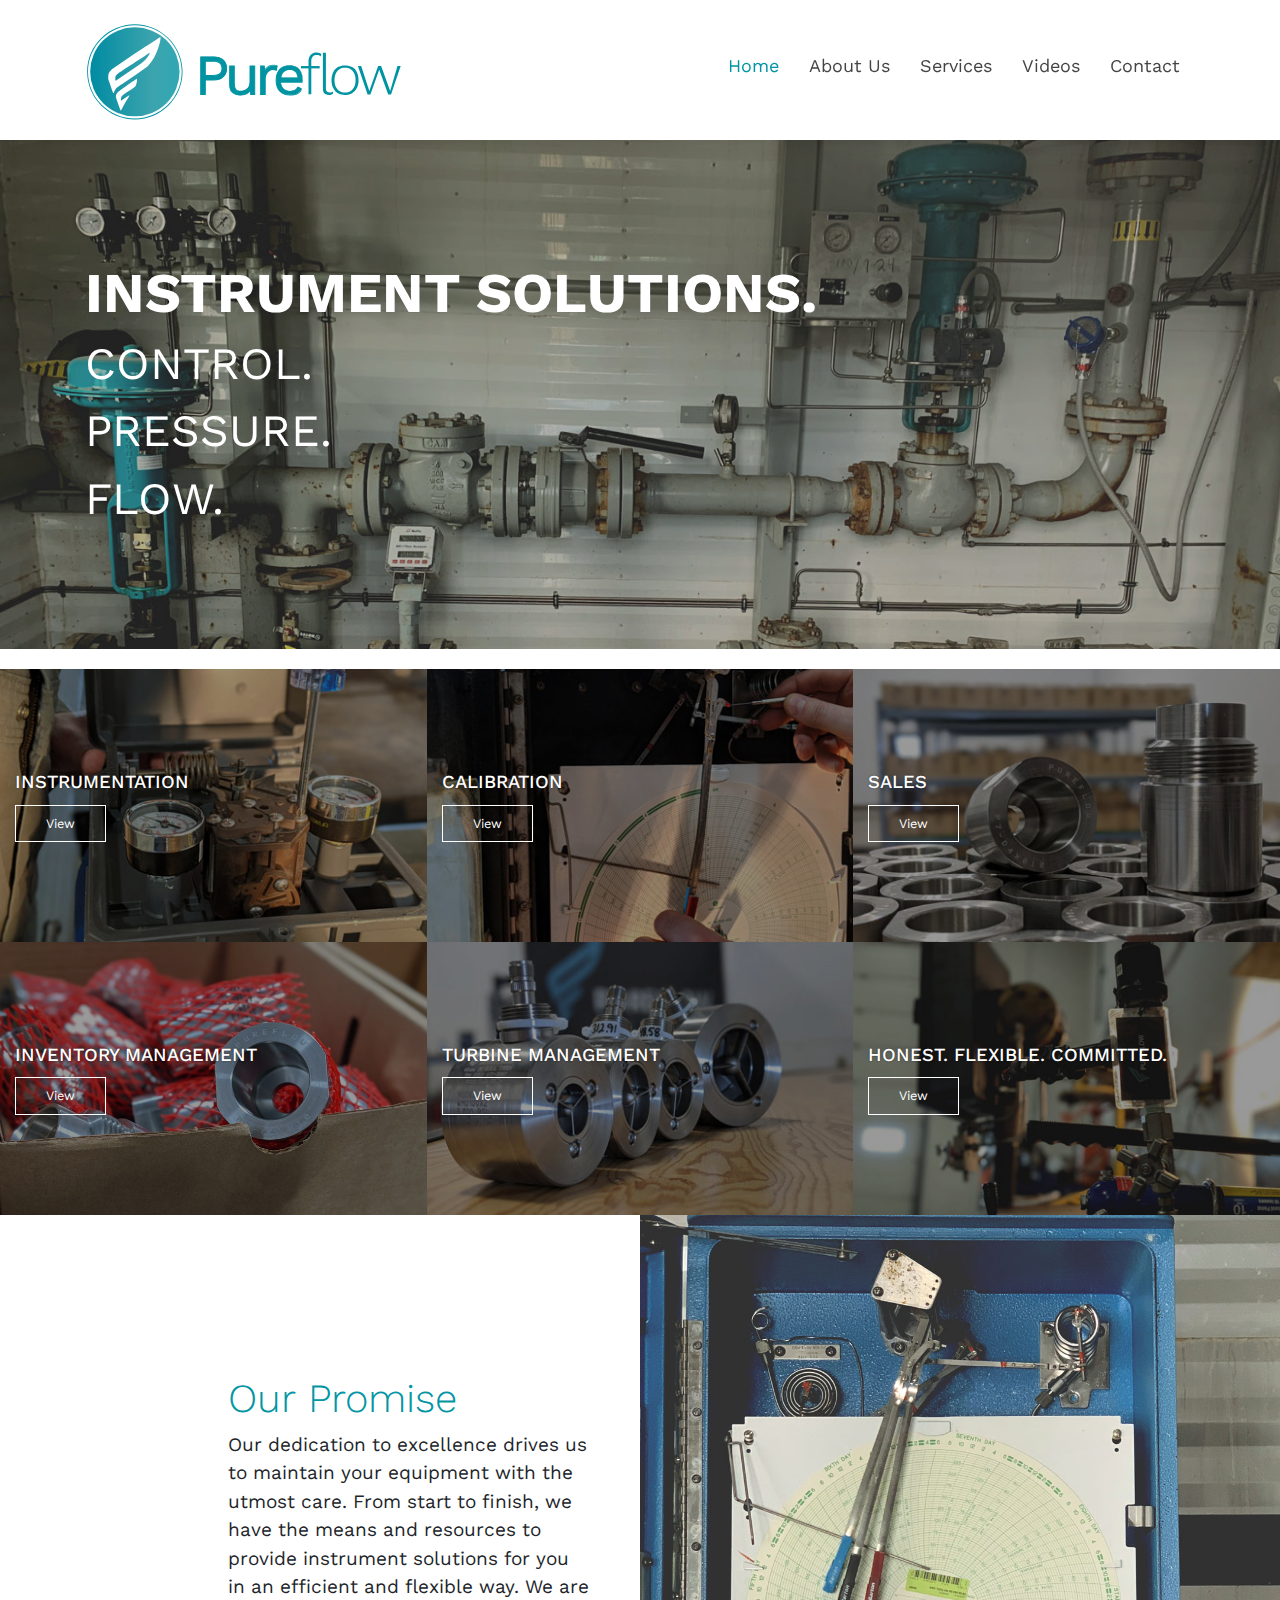
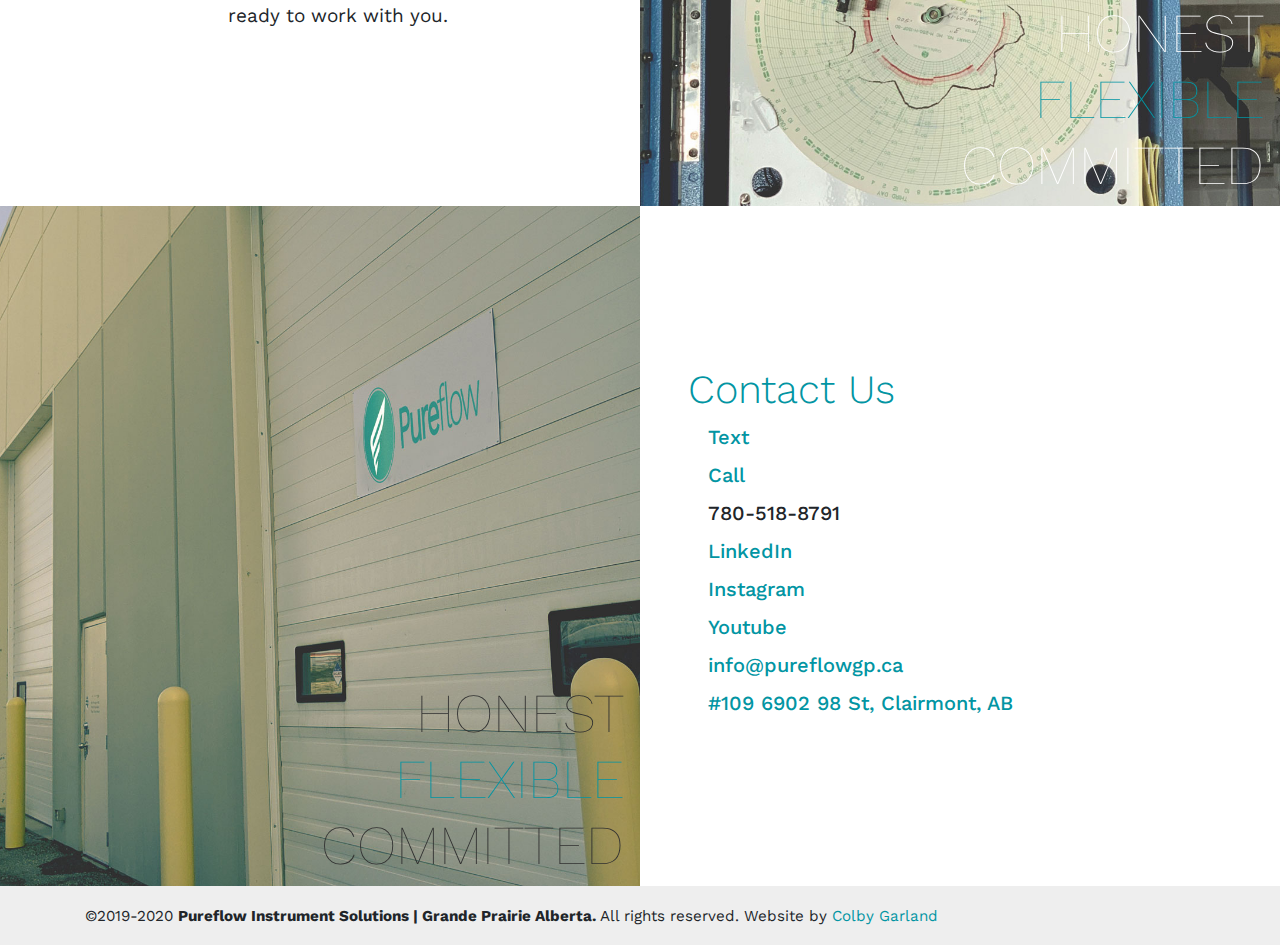
==== commit 3ebb46b0: "Added videos page" ====
--- a/index.html
+++ b/index.html
@@ -99,6 +99,7 @@
             <li><a href="/" class="active">Home</a></li>
             <li><a href="about">About Us</a></li>
             <li><a href="services">Services</a></li>
+            <li><a href="videos">Videos</a></li>
             <li><a href="contact">Contact</a></li>
           </ul>
         </div>
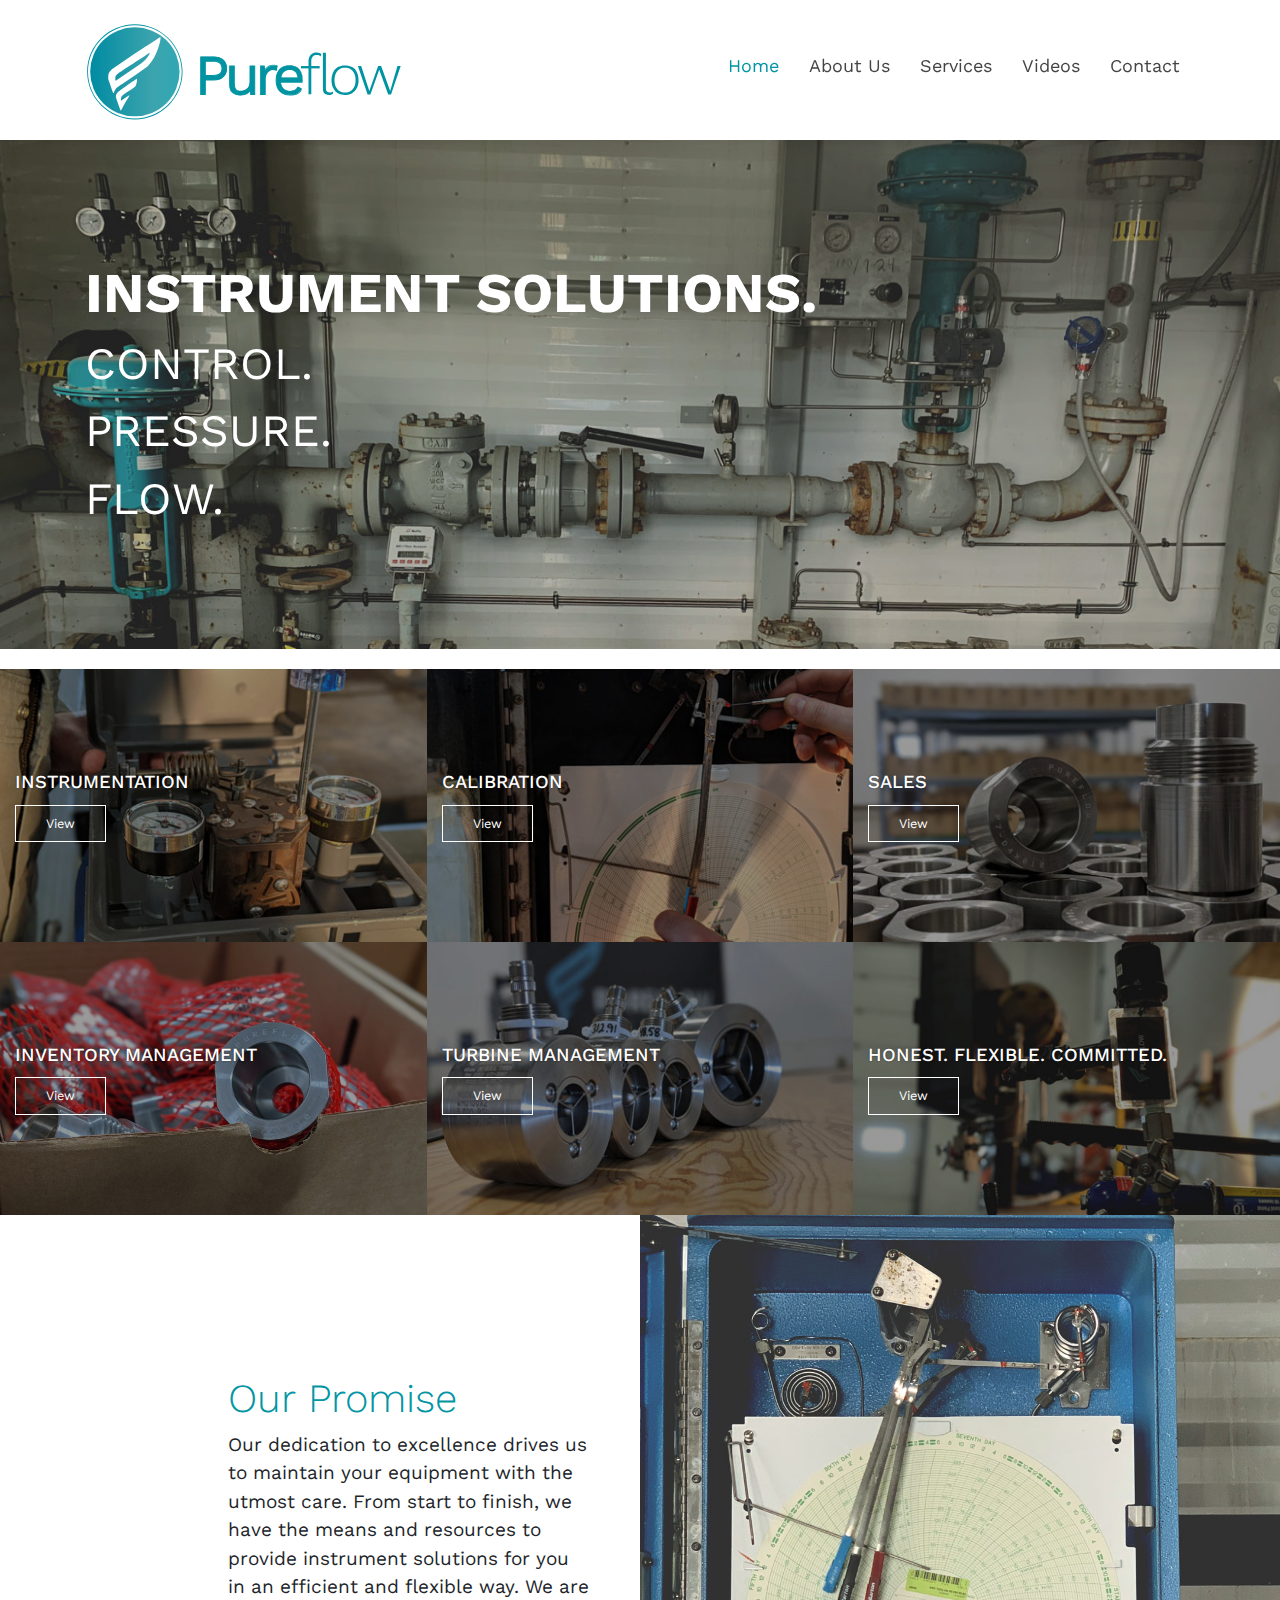
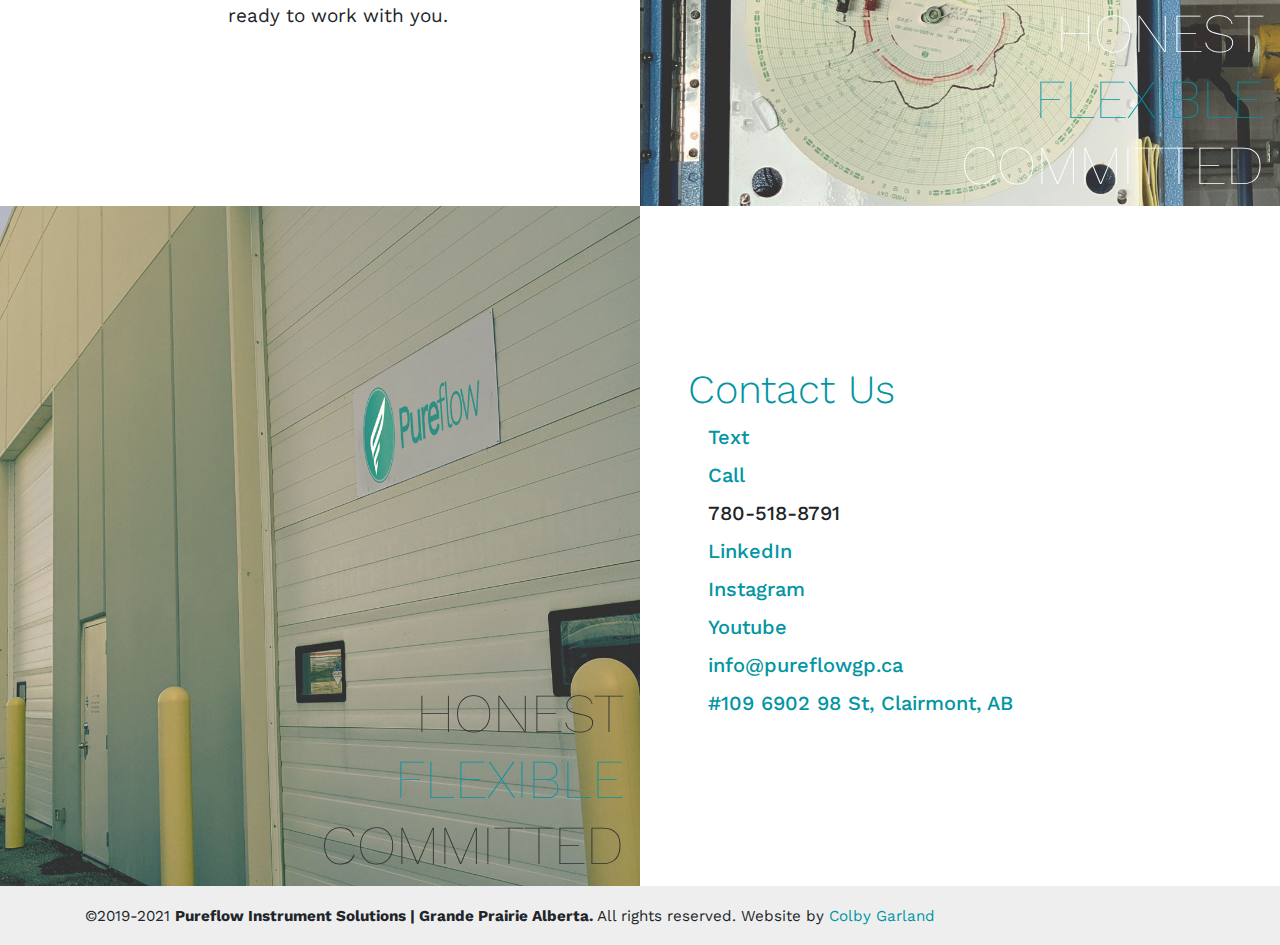
==== commit fc580e55: "Changed footer year" ====
--- a/index.html
+++ b/index.html
@@ -5,6 +5,10 @@
     <meta http-equiv="X-UA-Compatible" content="IE=edge" />
     <meta name="viewport" content="width=device-width, initial-scale=1" />
     <title>Pureflow - Instrument Solutions | Grande Prairie, AB</title>
+    <meta
+      name="google-site-verification"
+      content="owLLUMC83v0oGSu7hWZRmGlvRHxIZ2zpTA9_Hb91-PM"
+    />
 
     <meta
       name="keywords"
@@ -425,7 +429,7 @@
       <div class="container text-center text-lg-left">
         <p>
           <small
-            >&copy;2019-2020
+            >&copy;2019-2021
             <strong
               >Pureflow Instrument Solutions | Grande Prairie Alberta.</strong
             >
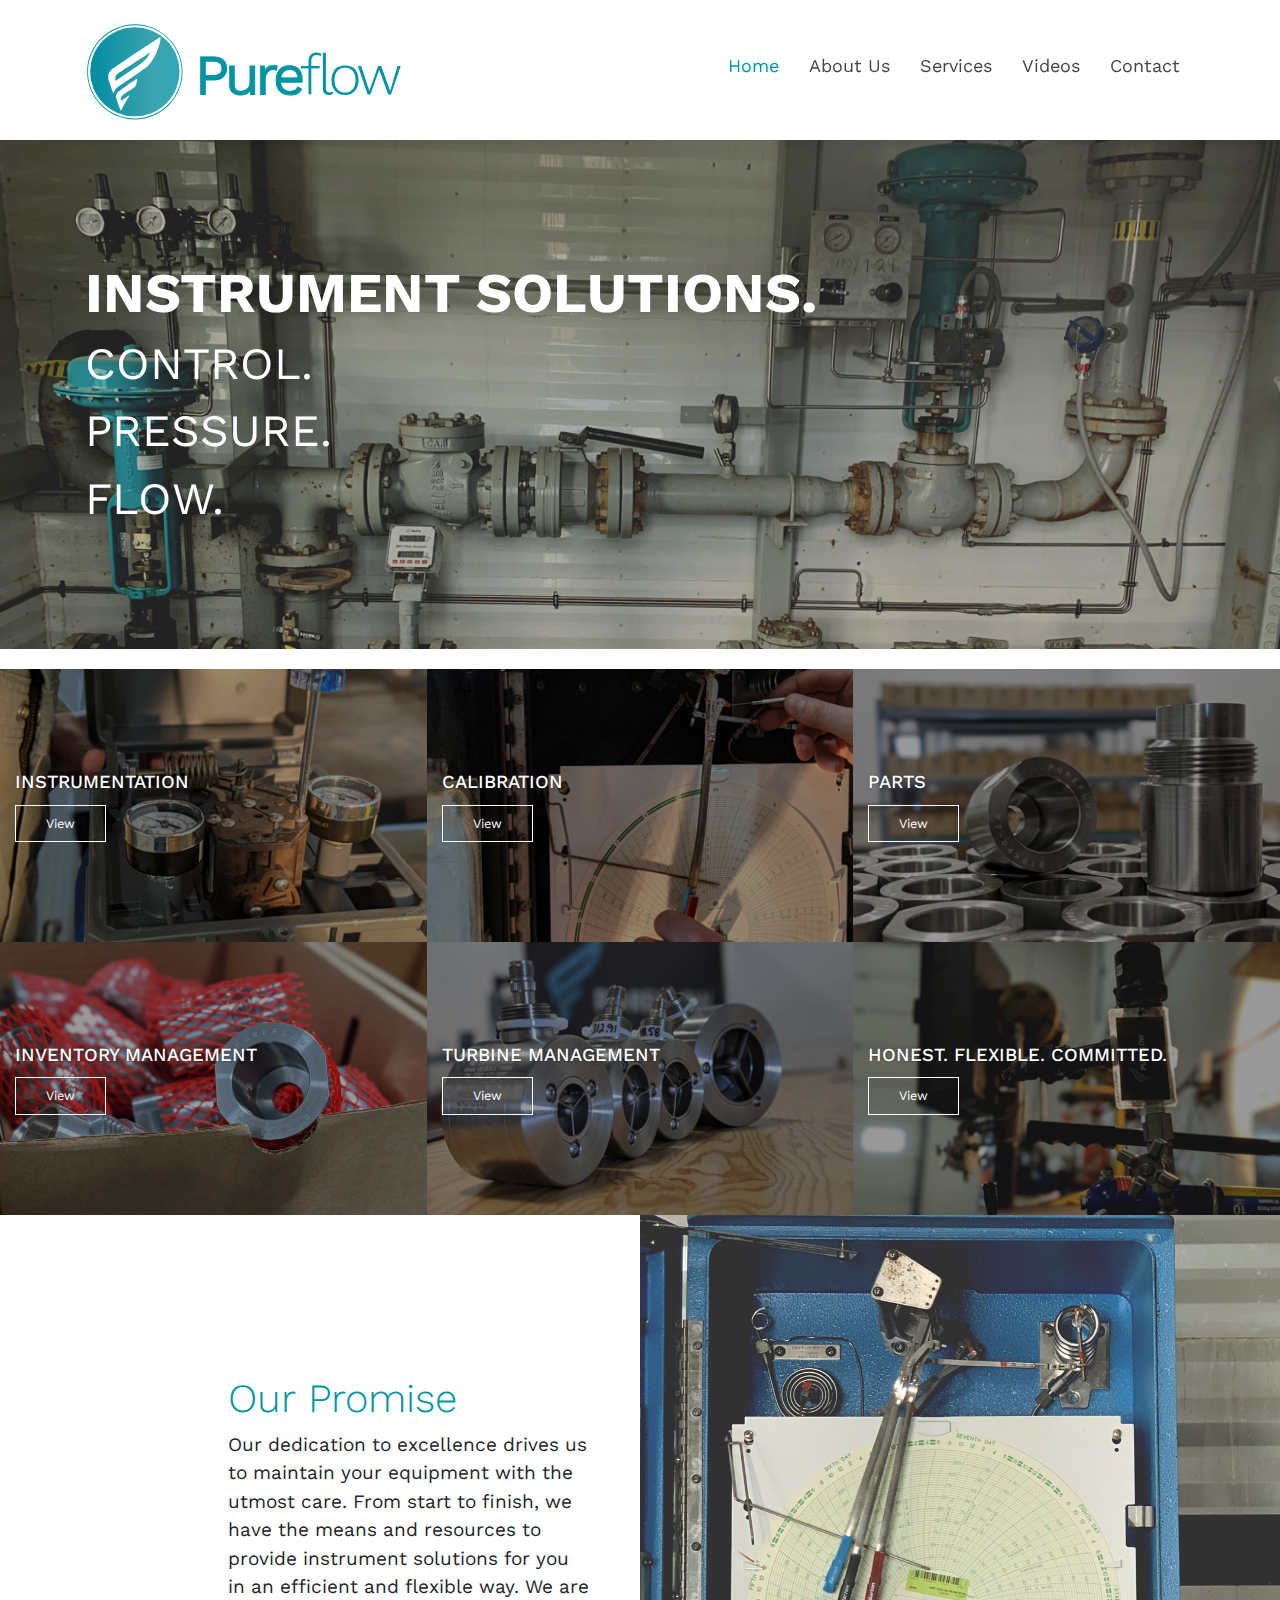
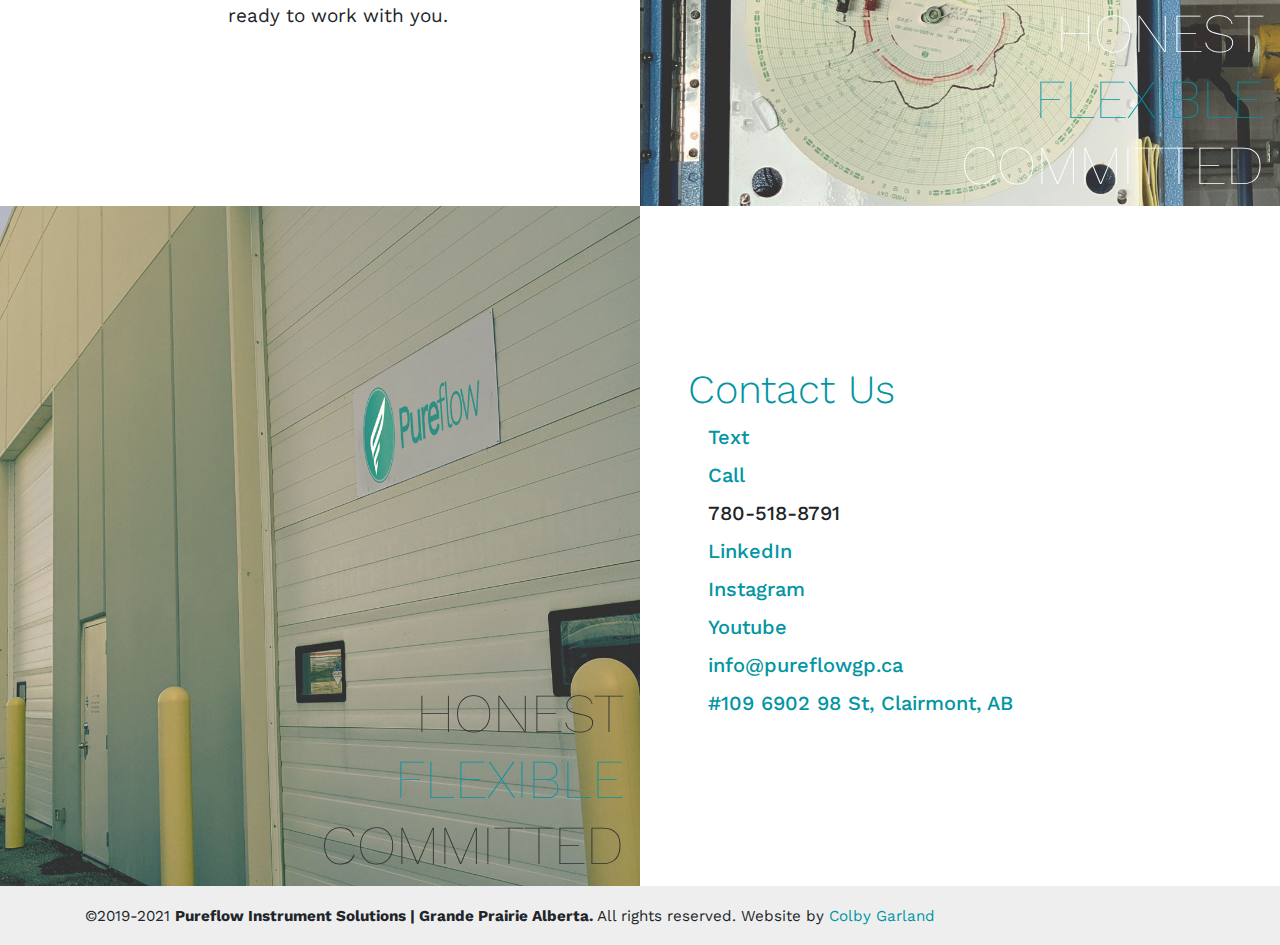
==== commit 197299ea: "Update index.html" ====
--- a/index.html
+++ b/index.html
@@ -189,7 +189,7 @@
             class="service"
             style="background-image: url(img/services/sales.jpg)"
           >
-            <h3>Sales</h3>
+            <h3>Parts</h3>
             <button
               class="btn btn-lg btn-ghost-white"
               data-toggle="modal"
@@ -590,7 +590,7 @@
       <div class="modal-dialog" role="document">
         <div class="modal-content">
           <div class="modal-header">
-            <h5 class="modal-title">Sales</h5>
+            <h5 class="modal-title">Parts</h5>
             <button
               type="button"
               class="close"
